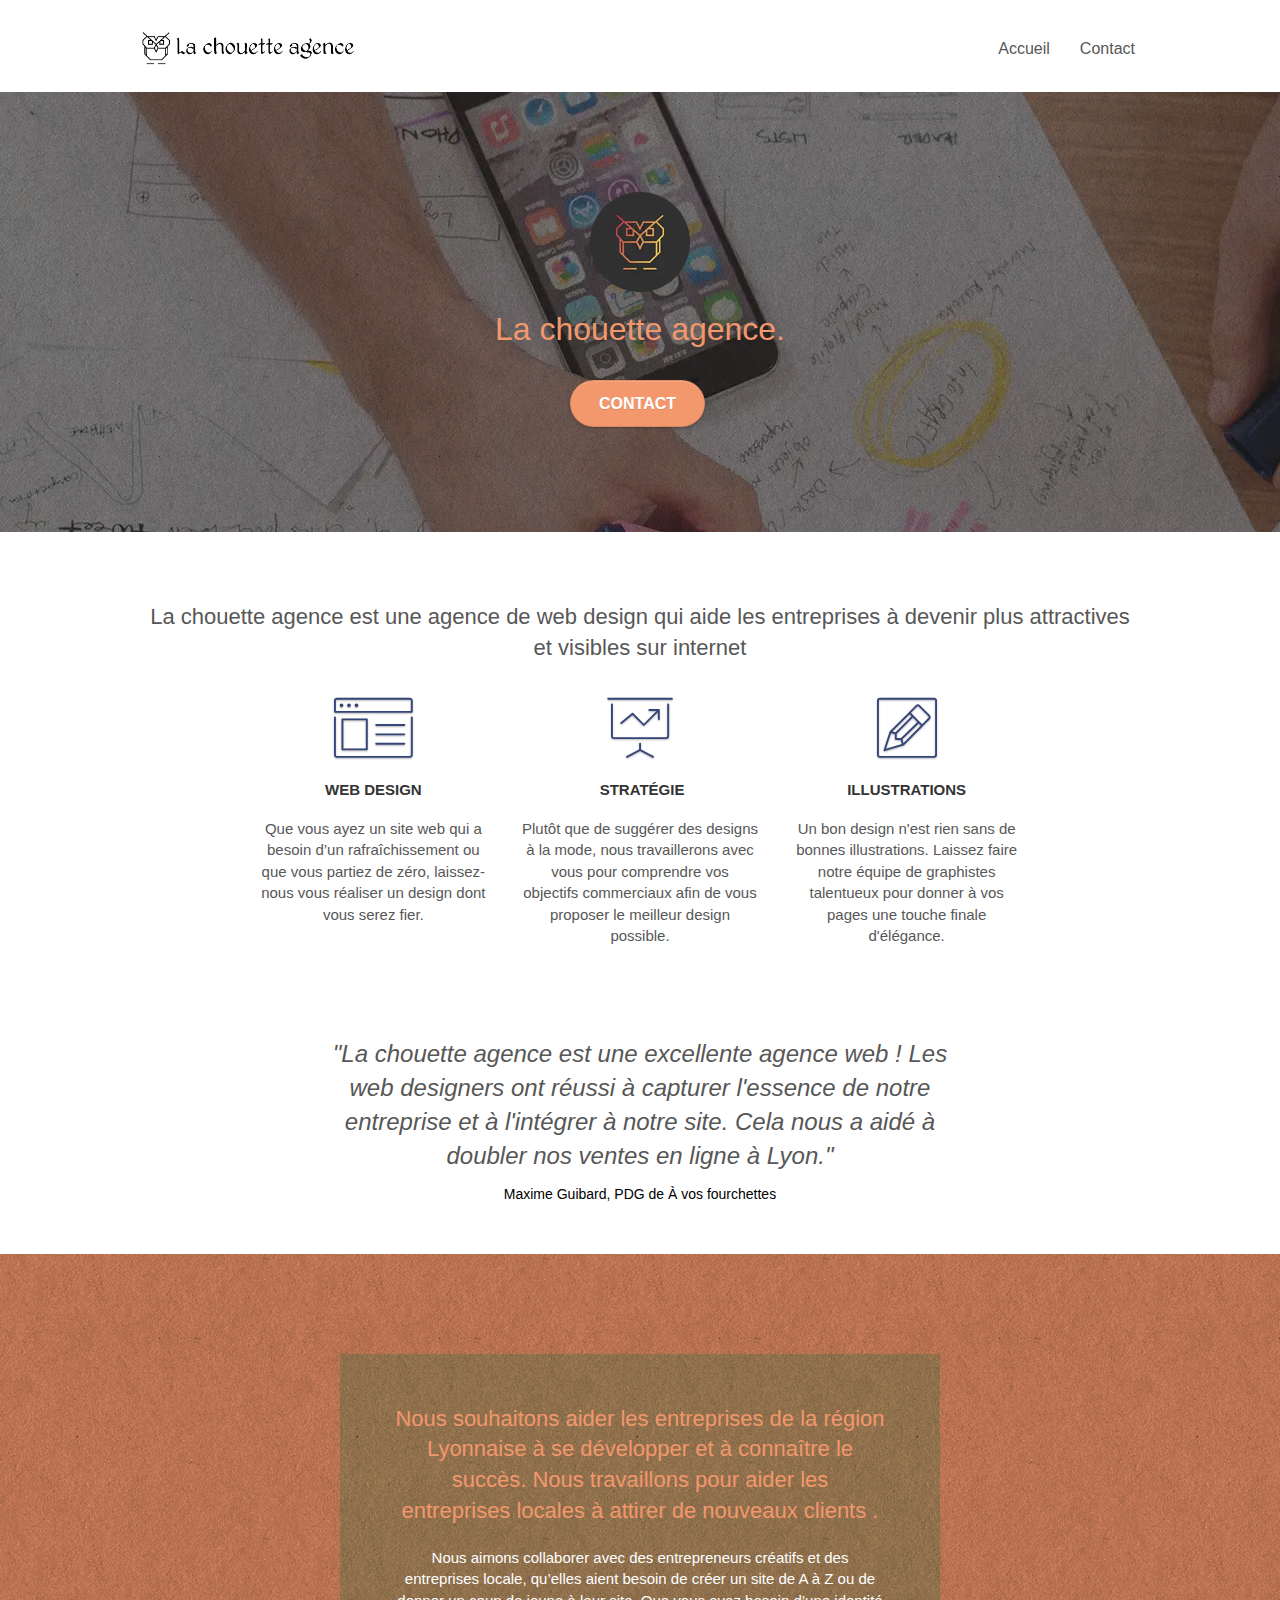
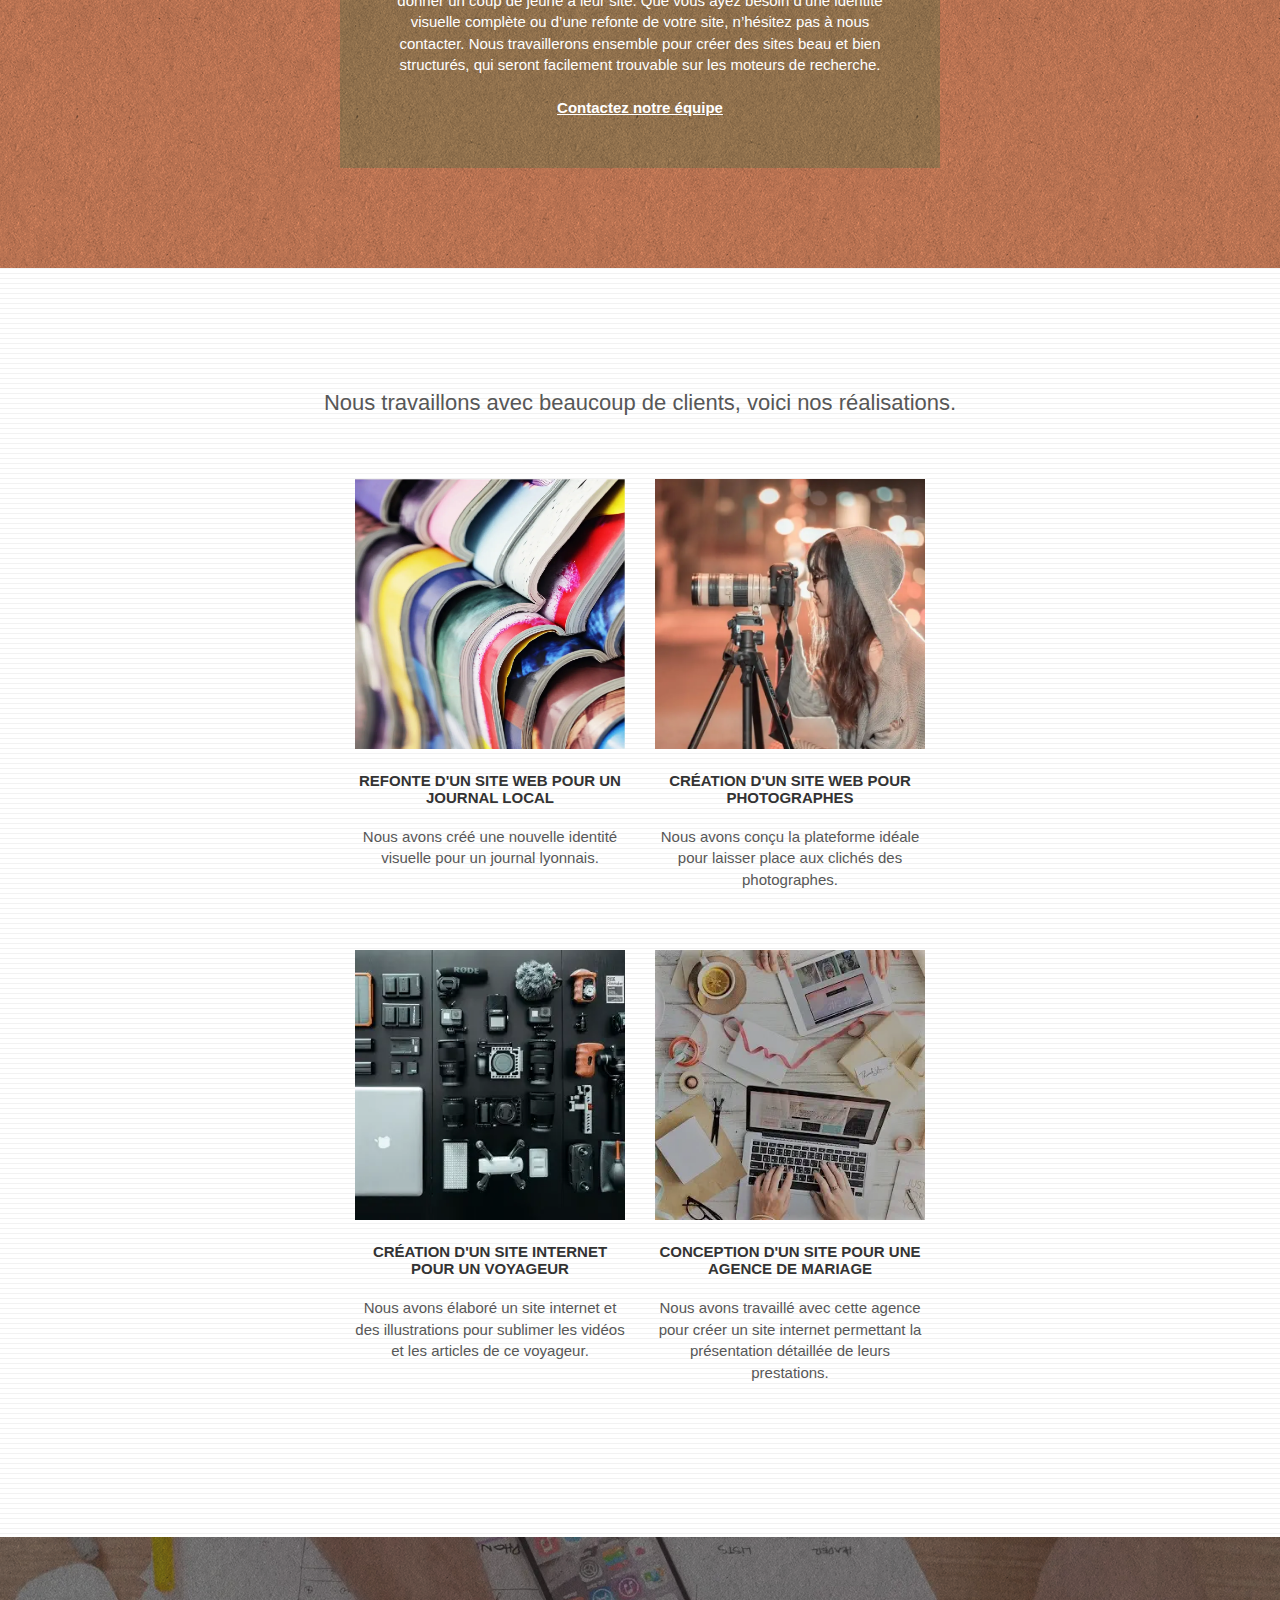
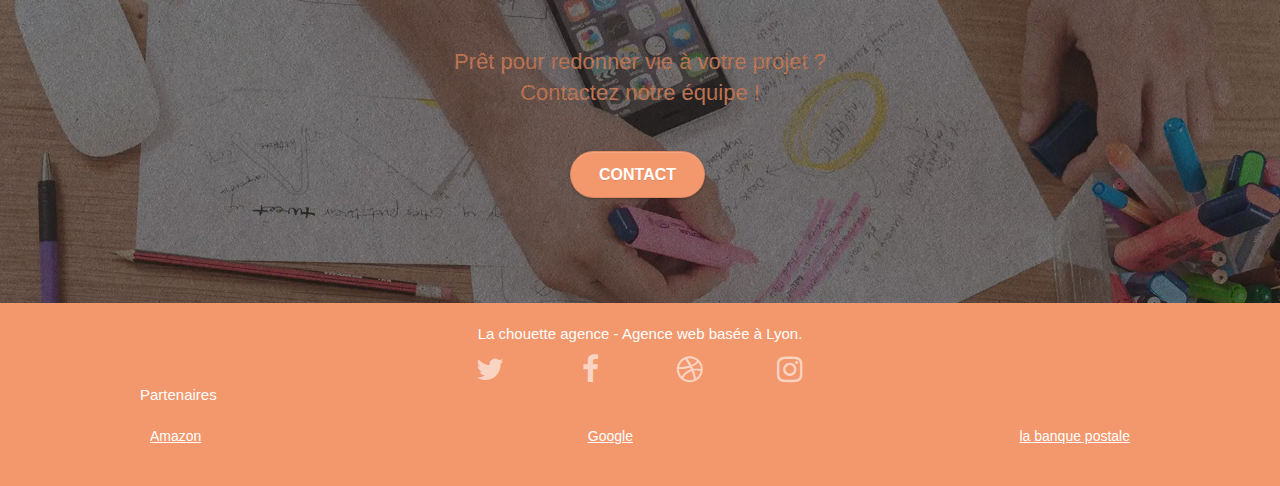
==== index.html @ 5f6badc5 "add semantic tag for footer & mike it responsive" ====
<!doctype html>
<!-- Modification langue -->
<html lang="fr">

<head>
	<meta charset="utf-8">
	<!-- Suppression de la meta keywords -->
	<!-- Ajout description -->
	<meta name="description" content="La chouette agence est une entreprise web design située à Lyon specialisée dans la création et la mise à jour de sites web, elle propose une solution web adaptée à votre projet et aide les entreprises à devenir attractives et visible sur internet">
	<!-- Ajout meta robots pour indexer la page et suivre les liens -->
	<meta name="robots" content="index, follow">
	<meta name="viewport" content="width=device-width, initial-scale=1.0, viewport-fit=cover">
	<link rel="shortcut icon" type="image/png" href="favicon.jpg">

	<link rel="stylesheet" type="text/css" href="./css/bootstrap.css">
	<link rel="stylesheet" type="text/css" href="style.css">
	<link rel="stylesheet" type="text/css" href="./css/font-awesome.css">
	<link rel="stylesheet" type="text/css" href="./css/et-line.css">


	<script src="./js/jquery-2.1.0.js"></script>
	<script src="./js/bootstrap.js"></script>
	<script src="./js/blocs.js"></script>
	<script src="./js/jquery.touchSwipe.js" defer></script>
	<script src="./js/gmaps.js"></script>
	<!-- Ajout titre -->
	<title>La chouette agence</title>
	<!-- Analytics -->
	<!-- Global site tag (gtag.js) - Google Analytics -->
	<script async src="https://www.googletagmanager.com/gtag/js?id=G-3GPF4EF80F"></script>
	<script>
		window.dataLayer = window.dataLayer || [];
		function gtag() { dataLayer.push(arguments); }
		gtag('js', new Date());

		gtag('config', 'G-3GPF4EF80F');
	</script>

	<!-- Analytics END -->

</head>

<body>
	<!-- Principal conteneur -->
	<div class="page-container">

		<!-- bloc-0 -->
		<div class="bloc bgc-white l-bloc " id="bloc-0">
			<div class="container bloc-sm">

				<nav class="navbar row">
					<div class="navbar-header">
						
						<a class="navbar-brand" href="index.html"><img src="img/la-chouette-agence.webp"
								alt="Logo de la chouette agence" height="40" /></a>
					
						<button id="nav-toggle" type="button" class="ui-navbar-toggle navbar-toggle"
							data-toggle="collapse" data-target=".navbar-1">
							<span class="sr-only">Toggle navigation</span><span class="icon-bar"></span><span
								class="icon-bar"></span><span class="icon-bar"></span>
						</button>
					</div>
					<div class="collapse navbar-collapse navbar-1 special-dropdown-nav">
						<ul class="site-navigation nav navbar-nav">
							<li>
								<a href="index.html">Accueil</a>
							</li>
							<li>
								<a href="contact.html">Contact</a>
							</li>
						</ul>
					</div>
				</nav>
			</div>
		</div>
		<!-- bloc-0 END -->

		<!-- bloc-1-presentation -->
		<div class="bloc bgc-dark-slate-blue bg-banniere d-bloc bg-t-edge bloc-bg-texture texture-paper b-parallax"
			id="bloc-1-hero">
			<div class="container bloc-lg">
				<div class="row tight-width-whitespace">
					<div class="col-sm-12">
						<img src="img/logo.webp" class="center-block image-resize-mode" width="100"
							alt="Logo de la chouette agence" />
						<h1 class="text-center hero-bloc-text tc-white ">
							La chouette agence.
						</h1>
						<div class="text-center">
							<a href="contact.html" class="btn btn-lg btn-clean btn-rd cta-hero btn-atomic-tangerine"
								id="cta-hero">Contact</a>
						</div>
					</div>
				</div>
			</div>
		</div>
		<!-- bloc-1-presentation END -->

		<!-- bloc-2-services -->
		<div class="bloc bgc-white l-bloc" id="bloc-2-services">
			<div class="container bloc-md">
				<div class="row">
					<div class="col-sm-12 text-center">
						<!--Changement img en texte-->
						<h2>La chouette agence est une agence de web design qui aide les entreprises à devenir plus attractives et visibles sur internet</h2>
					</div>
				</div>
				<div class="row voffset-lg med-width-whitespace">
					<div class="col-sm-4">
						<div class="text-center">
							<span class="et-icon-browser sm-shadow icon-dark-slate-blue icons icon-lg"></span>
						</div>
						<h3 class="mg-md text-center">
							Web design
						</h3>
						<p class="text-center ">
							Que vous ayez un site web qui a besoin d&rsquo;un rafraîchissement ou que vous partiez de
							zéro, laissez-nous vous réaliser un design dont vous serez fier.
						</p>
					</div>
					<div class="col-sm-4">
						<div class="text-center">
							<span class="et-icon-presentation sm-shadow icon-dark-slate-blue icons icon-lg"></span>
						</div>
						<h3 class="mg-md text-center">
							&nbsp;Stratégie
						</h3>
						<p class="text-center ">
							Plutôt que de suggérer des designs à la mode, nous travaillerons avec vous pour comprendre
							vos objectifs commerciaux afin de vous proposer le meilleur design possible.<br>
						</p>
					</div>
					<div class="col-sm-4">
						<div class="text-center">
							<span class="et-icon-edit sm-shadow icon-dark-slate-blue icons icon-lg"></span>
						</div>
						<h3 class="mg-md text-center">
							Illustrations
						</h3>
						<p class="text-center ">
							Un bon design n'est rien sans de bonnes illustrations. Laissez faire notre équipe de
							graphistes talentueux pour donner à vos pages une touche finale d'élégance.
						</p>
					</div>
				</div>
				<div class="row voffset-lg voffset">
					<div class="col-xs-12 col-md-8 col-md-offset-2 text-center">
						<!--Changement img en texte-->
			<p class="citation">"La chouette agence est une excellente agence web ! Les web designers ont réussi à capturer l'essence de notre entreprise et à l'intégrer à notre site. Cela nous a aidé à doubler nos ventes en ligne à Lyon."</p>	
						 <span>Maxime Guibard, PDG de À vos fourchettes</span>

					</div>
				</div>
			</div>
			
		</div>
		<!-- bloc-2-services END -->

		<!-- bloc-3-what-i-do -->
		<div class="bloc tc-white bgc-atomic-tangerine bg-presentation d-bloc bloc-bg-texture texture-paper b-parallax"
			id="bloc-3-what-i-do">
			<div class="container bloc-lg">
				<div class="row tight-width-whitespace black-background">
					<div class="col-sm-12">
						<h2 class="mg-md text-center tc-white">
							Nous souhaitons aider les entreprises de la région Lyonnaise à se développer et à connaître
							le succès. Nous travaillons pour aider les entreprises locales à attirer de nouveaux clients
							.<br>
						</h2>
						<p class="text-center white">
							Nous aimons collaborer avec des entrepreneurs créatifs et des entreprises locale, qu’elles
							aient besoin de créer un site de A à Z ou de donner un coup de jeune à leur site. Que vous
							ayez besoin d’une identité visuelle complète ou d’une refonte de votre site, n’hésitez pas à
							nous contacter. Nous travaillerons ensemble pour créer des sites beau et bien structurés,
							qui seront facilement trouvable sur les moteurs de recherche. <br><br><a
								class="ltc-white bold-link" href="contact.html">Contactez notre équipe</a><br>
						</p>
					</div>
				</div>
			</div>
		</div>
		<!-- bloc-3-what-i-do END -->

		<!-- bloc-4-portfolio -->
		<div class="bloc bgc-white bg-lines-h2-bg bg-repeat l-bloc" id="bloc-4-portfolio">
			<div class="container bloc-lg">
				<div class="row">
					<div class="col-sm-12 text-center">
					          <!--Changement img en texte-->
							  <h2>Nous travaillons avec beaucoup de clients, voici nos réalisations.</h2>
					</div>
				</div>
				<div class="row tight-width-whitespace portfolio-row">
					<div class="col-sm-6">
						<a href="#" data-lightbox="img/1.webp" data-gallery-id="gallery-1"
							data-caption="Refonte d'un site web pour un journal local" data-frame="snapshot-lb"><img
								src="img/1.webp"
								alt="Refonte d'un site web pour un journal local"
								class="img-responsive portfolio-thumb" /></a>
						<h3 class="mg-md text-center">
							Refonte d'un site web pour un journal local
						</h3>
						<p class="text-center">
							Nous avons créé une nouvelle identité visuelle pour un journal lyonnais.
						</p>
					</div>
					<div class="col-sm-6">
						<a href="#" data-lightbox="img/2.webp" data-gallery-id="gallery-1"
							data-caption="Création d'un site web pour photographes" data-frame="snapshot-lb"><img
								src="img/2.webp" class="img-responsive portfolio-thumb"
								alt="Création d'un site web pour photographes" /></a>
						<h3 class="mg-md text-center">
							Création d'un site web pour photographes
						</h3>
						<p class="text-center">
							Nous avons conçu la plateforme idéale pour laisser place aux clichés des photographes.
						</p>
					</div>
				</div>
				<div class="row tight-width-whitespace portfolio-row">
					<div class="col-sm-6">
						<a href="#" data-lightbox="img/3.webp" data-gallery-id="gallery-1"
							data-caption="Création d'un site internet pour un voyageur" data-frame="snapshot-lb"><img
								src="img/3.webp" class="img-responsive portfolio-thumb"
								alt="Création d'un site web pour voyageur" /></a>
						<h3 class="mg-md text-center">
							Création d'un site internet pour un voyageur
						</h3>
						<p class="text-center">
							Nous avons élaboré un site internet et des illustrations pour sublimer les vidéos et les
							articles de ce voyageur.
						</p>
					</div>
					<div class="col-sm-6">
						<a href="#" data-lightbox="img/4.webp" data-gallery-id="gallery-1"
							data-caption="Conception d'un site pour une agence de mariage" data-frame="snapshot-lb"><img
								src="img/4.webp" class="img-responsive portfolio-thumb"
								alt="Conception d'un site web pour agence de mariage" /></a>
						<h3 class="mg-md text-center">
							Conception d'un site pour une agence de mariage
						</h3>
						<p class="text-center">
							Nous avons travaillé avec cette agence pour créer un site internet permettant la
							présentation détaillée de leurs prestations.
						</p>
					</div>
				</div>
			</div>
		</div>
		<!-- bloc-4-portfolio END -->

		<!-- bloc-5-cta -->
		<div class="bloc bgc-dark-slate-blue bg-banniere d-bloc bloc-bg-texture texture-paper" id="bloc-5-cta">
			<div class="container bloc-lg">
				<div class="row">
					<h2 class="mg-md text-center tc-white">
						Prêt pour redonner vie à votre projet ?<br>Contactez notre équipe !
					</h2>
					<div class="col-sm-12 text-center">
						<a href="contact.html"
							class="btn btn-atomic-tangerine btn-clean btn-rd btn-lg cta-hero">Contact</a>
					</div>
				</div>
			</div>
		</div>
		<!-- bloc-5-cta END -->

		<!-- Footer - bloc-8 -->
		<footer class="bloc bgc-atomic-tangerine d-bloc" id="bloc-8">
			<div class="container bloc-sm">
				<div class="row">
					<div class="col-sm-12">
						<p class="text-center white">
							La chouette agence - Agence web basée à Lyon.<br>
						</p>
						<div class="row row-no-gutters social">
							<div class="col-sm-3">
								<div class="text-center">
									<a aria-label="Twitter" class="social" href="https://twitter.com/"><span class="fa fa-twitter icon-md"></span></a>
								</div>
							</div>
							<div class="col-sm-3">
								<div class="text-center">
									<a aria-label="Facebook" class="social" href="https://fr-fr.facebook.com/"><span class="fa fa-facebook icon-md"></span></a>
								</div>
							</div>
							<div class="col-sm-3">
								<div class="text-center">
									<a aria-label="Dribbble" class="social" href="https://dribbble.com/"><span class="fa fa-dribbble icon-md"></span></a>
								</div>
							</div>
							<div class="col-sm-3">
								<div class="text-center">
									<a aria-label="instagram" class="social" href="https://www.instagram.com"><span
											class="fa fa-instagram icon-md"></span></a>
								</div>
							</div>
							
						</div>
						
							
								<p class="white">Partenaires</p>
								<ul class="partenaire">
									<li><a aria-label="Amazon" href="https://www.amazon.fr/">Amazon</a></li>
									<li><a aria-label="Google" href="https://www.google.fr/">Google</a></li>
									<li><a aria-label="La banque postale" href="https://www.labanquepostale.fr/">la banque postale</a></li>	
								</ul>
								
							
						
					</div>
				</div>
			</div>
		</footer>
		<!-- Footer - bloc-8 END -->

	</div>
	<!-- Principal conteneur END -->


</body>

</html>
---- style.css ----
body {
    margin: 0;
    padding: 0;
    background: #FFF;
    overflow-x: hidden;
    -webkit-font-smoothing: antialiased;
    -moz-osx-font-smoothing: grayscale;
}

a,
button {
    transition: all .3s ease-in-out;
    outline: none!important;
}

a:hover {
    text-decoration: none;
    cursor: pointer;
}

#page-loading-blocs-notifaction {
    position: fixed;
    top: 0;
    bottom: 0;
    width: 100%;
    z-index: 100000;
    background: #FFFFFF url("img/pageload-spinner.gif") no-repeat center center;
}

.bloc {
    width: 100%;
    clear: both;
    background: 50% 50% no-repeat;
    padding: 0 50px;
    -webkit-background-size: cover;
    -moz-background-size: cover;
    -o-background-size: cover;
    background-size: cover;
    position: relative;
}

.bloc .container {
    padding-left: 0;
    padding-right: 0;
}

.bloc-lg {
    padding: 100px 50px;
}

.bloc-md {
    padding: 50px;
}

.bloc-sm {
    padding: 20px 50px;
}

.bg-center,
.bg-l-edge,
.bg-r-edge,
.bg-t-edge,
.bg-b-edge,
.bg-tl-edge,
.bg-bl-edge,
.bg-tr-edge,
.bg-br-edge,
.bg-repeat {
    -webkit-background-size: auto!important;
    -moz-background-size: auto!important;
    -o-background-size: auto!important;
    background-size: auto!important;
}

.bg-repeat {
    background: repeat;
}

.bg-t-edge {
    background: top no-repeat;
}

.bloc-bg-texture::before {
    content: "";
    background-size: 2px 2px;
    position: absolute;
    top: 0;
    bottom: 0;
    left: 0;
    right: 0;
}

.texture-paper::before {
    background: url("img/texture-paper.webp");
    background-size: 280px 280px;
}

.b-parallax {
    background-attachment: fixed;
}

.d-bloc {
    color: rgba(255, 255, 255, .7);
}

.d-bloc button:hover {
    color: rgba(255, 255, 255, .9);
}

.d-bloc .icon-round,
.d-bloc .icon-square,
.d-bloc .icon-rounded,
.d-bloc .icon-semi-rounded-a,
.d-bloc .icon-semi-rounded-b {
    border-color: rgba(255, 255, 255, .9);
}

.d-bloc .divider-h span {
    border-color: rgba(255, 255, 255, .2);
}

.d-bloc .a-btn,
.d-bloc .navbar a,
.d-bloc .navbar-brand,
.d-bloc a .icon-sm,
.d-bloc a .icon-md,
.d-bloc a .icon-lg,
.d-bloc a .icon-xl,
.d-bloc h1 a,
.d-bloc h2 a,
.d-bloc h3 a,
.d-bloc h4 a,
.d-bloc h5 a,
.d-bloc h6 a,
.d-bloc p a {
    color: rgba(255, 255, 255, .6);
}

.d-bloc .a-btn:hover,
.d-bloc .navbar a:hover,
.d-bloc .navbar-brand:hover,
.d-bloc a:hover .icon-sm,
.d-bloc a:hover .icon-md,
.d-bloc a:hover .icon-lg,
.d-bloc a:hover .icon-xl,
.d-bloc h1 a:hover,
.d-bloc h2 a:hover,
.d-bloc h3 a:hover,
.d-bloc h4 a:hover,
.d-bloc h5 a:hover,
.d-bloc h6 a:hover,
.d-bloc p a:hover {
    color: rgba(255, 255, 255, 1);
}

.d-bloc .navbar-toggle .icon-bar {
    background: rgba(255, 255, 255, 1);
}

.d-bloc .btn-wire,
.d-bloc .btn-wire:hover {
    color: rgba(255, 255, 255, 1);
    border-color: rgba(255, 255, 255, 1);
}

.d-bloc .panel {
    color: rgba(0, 0, 0, .5);
}

.d-bloc .panel button:hover {
    color: rgba(0, 0, 0, .7);
}

.d-bloc .panel icon {
    border-color: rgba(0, 0, 0, .7);
}

.d-bloc .panel .divider-h span {
    border-color: rgba(0, 0, 0, .1);
}

.d-bloc .panel .a-btn {
    color: rgba(0, 0, 0, .6);
}

.d-bloc .panel .a-btn:hover {
    color: rgba(0, 0, 0, 1);
}

.d-bloc .panel .btn-wire,
.d-bloc .panel .btn-wire:hover {
    color: rgba(0, 0, 0, .7);
    border-color: rgba(0, 0, 0, .3);
}

.d-bloc .panel,
.l-bloc {
    color: rgba(0, 0, 0, .5);
}

.d-bloc .panel button:hover,
.l-bloc button:hover {
    color: rgba(0, 0, 0, .7);
}

.l-bloc .icon-round,
.l-bloc .icon-square,
.l-bloc .icon-rounded,
.l-bloc .icon-semi-rounded-a,
.l-bloc .icon-semi-rounded-b {
    border-color: rgba(0, 0, 0, .7);
}

.d-bloc .panel .divider-h span,
.l-bloc .divider-h span {
    border-color: rgba(0, 0, 0, .1);
}

.d-bloc .panel .a-btn,
.l-bloc .a-btn,
.l-bloc .navbar a,
.l-bloc .navbar-brand,
.l-bloc a .icon-sm,
.l-bloc a .icon-md,
.l-bloc a .icon-lg,
.l-bloc a .icon-xl,
.l-bloc h1 a,
.l-bloc h2 a,
.l-bloc h3 a,
.l-bloc h4 a,
.l-bloc h5 a,
.l-bloc h6 a,
.l-bloc p a {
    color: rgba(0, 0, 0, .6);
}

.d-bloc .panel .a-btn:hover,
.l-bloc .a-btn:hover,
.l-bloc .navbar a:hover,
.l-bloc .navbar-brand:hover,
.l-bloc a:hover .icon-sm,
.l-bloc a:hover .icon-md,
.l-bloc a:hover .icon-lg,
.l-bloc a:hover .icon-xl,
.l-bloc h1 a:hover,
.l-bloc h2 a:hover,
.l-bloc h3 a:hover,
.l-bloc h4 a:hover,
.l-bloc h5 a:hover,
.l-bloc h6 a:hover,
.l-bloc p a:hover {
    color: rgba(0, 0, 0, 1);
}

.l-bloc .navbar-toggle .icon-bar {
    color: rgba(0, 0, 0, .6);
}

.d-bloc .panel .btn-wire,
.d-bloc .panel .btn-wire:hover,
.l-bloc .btn-wire,
.l-bloc .btn-wire:hover {
    color: rgba(0, 0, 0, .7);
    border-color: rgba(0, 0, 0, .3);
}

.voffset {
    margin-top: 30px;
}

.voffset-lg {
    margin-top: 80px;
}

.row-no-gutters {
    margin-right: 0;
    margin-left: 0;
}

.row.row-no-gutters > [class^="col-"],
.row.row-no-gutters > [class*=" col-"] {
    padding-right: 0;
    padding-left: 0;
}

#bloc-1-hero h1 {
    font-size: 32px;
}

.navbar {
    margin-bottom: 0;
    z-index: 1;
}

.navbar-brand {
    height: auto;
    padding: 3px 15px;
    font-size: 25px;
    font-weight: normal;
    font-weight: 600;
    line-height: 44px;
}

.navbar-brand img {
    max-height: 200px;
    margin: 0 5px 0 0;
    display: inline;
}

.navbar-brand img[src$=svg] {
    min-width: 100px;
}

.nav-center .navbar-brand img {
    margin: 0;
}

.navbar .nav {
    padding-top: 2px;
    margin-right: -16px;
    float: right;
    z-index: 1;
}

.nav > li {
    float: left;
    margin-top: 4px;
    font-size: 16px;
}

.navbar-nav .open .dropdown-menu > li > a {
    text-align: inherit;
}

.nav > li a:hover,
.nav > li a:focus {
    background: transparent;
}

.navbar-toggle {
    margin: 10px 10px 0 0;
    border: 0px;
}

.navbar-toggle:hover {
    background: transparent!important;
}

.navbar-toggle .icon-bar {
    background-color: rgba(0, 0, 0, .5);
    width: 26px;
}

.nav-invert .navbar .nav {
    float: left;
}

.nav-invert .navbar-header,
.nav-invert .navbar-brand {
    float: right;
    position: relative;
    z-index: 2;
}

@media (min-width: 768px) {
    .site-navigation {
        position: absolute;
        top: 50%;
        right: 20px;
        transform: translate(0, -50%);
        -webkit-transform: translateY(-50%);
    }
    .nav > li .dropdown-menu a,
    .nav > li .dropdown-menu a:hover {
        color: #484848;
    }
    .nav-invert .site-navigation {
        left: 0;
        right: 0;
    }
    .nav-center {
        text-align: center;
    }
    .nav-center .navbar-header {
        width: 100%;
    }
    .nav-center .navbar-header,
    .nav-center .navbar-brand,
    .nav-center .nav > li {
        float: none;
        display: inline-block;
    }
    .nav-center .site-navigation {
        position: relative;
        width: 100%;
        right: 0;
        margin-right: 0px;
        margin-top: 20px;
    }
    .nav-center.mini-nav .navbar-toggle {
        float: none;
        margin: 10px auto 0;
    }
}

.nav > li > .dropdown a {
    background: none!important;
    display: block;
    padding: 14px 15px;
}

nav .caret {
    margin: 0 5px;
}

.dropdown-menu .dropdown-menu {
    top: -8px;
    left: 100%;
}

.dropdown-menu .dropmenu-flow-right {
    top: 100%;
    left: 0;
    margin-left: -1px;
    border-top-left-radius: 0;
    border-top-right-radius: 0;
}

.dropdown-menu .dropdown span {
    border: 4px solid black;
    border-top-color: transparent;
    border-right-color: transparent;
    border-bottom-color: transparent;
    margin: 6px -5px 0 0!important;
    float: right;
}

.mg-md {
    margin-top: 10px;
    margin-bottom: 20px;
}

.mg-lg {
    margin-top: 10px;
    margin-bottom: 40px;
}

.btn {
    margin: 0 5px 5px 0;
}

.btn.pull-right {
    margin: 0 0 5px 5px;
}

.btn-d,
.btn-d:hover,
.btn-d:focus {
    color: #FFF;
    background: rgba(0, 0, 0, .3);
}

button {
    outline: none!important;
}

.btn-rd {
    border-radius: 40px;
}

.btn-clean {
    border: 1px solid rgba(0, 0, 0, .08);
    border-bottom-color: rgba(0, 0, 0, .1);
    text-shadow: 0 1px 0 rgba(0, 0, 1, .1);
    box-shadow: 0 1px 3px rgba(0, 0, 1, .25), inset 0 1px 0 0 rgba(255, 255, 255, .15);
}

.icon-md {
    font-size: 30px!important;
}

.icon-lg {
    font-size: 60px!important;
}

.sm-shadow {
    text-shadow: 0 1px 2px rgba(0, 0, 0, .3);
}

.panel-sq,
.panel-sq .panel-heading,
.panel-sq .panel-footer {
    border-radius: 0;
}

.panel-rd {
    border-radius: 30px;
}

.panel-rd .panel-heading {
    border-radius: 29px 29px 0 0;
}

.panel-rd .panel-footer {
    border-radius: 0 0 29px 29px;
}

.form-control {
    border-color: rgba(0, 0, 0, .1);
    box-shadow: none;
}

.scrollToTop {
    width: 40px;
    height: 40px;
    position: fixed;
    bottom: 20px;
    right: 20px;
    opacity: 0;
    z-index: 500;
    transition: all .3s ease-in-out;
}

.scrollToTop span {
    margin-top: 6px;
}

.showScrollTop {
    font-size: 14px;
    opacity: 1;
}

a[data-lightbox] {
    position: relative;
    display: block;
    text-align: center;
}

a[data-lightbox]:hover::before {
    content: "+";
    font-family: "HelveticaNeue-Light", "Helvetica Neue Light", "Helvetica Neue", Helvetica, Arial;
    font-size: 32px;
    width: 50px;
    height: 50px;
    margin-left: -25px;
    border-radius: 50%;
    background: rgba(0, 0, 0, .6);
    color: #FFF;
    font-weight: 100;
    z-index: 1;
    position: absolute;
    top: 50%;
    transform: translateY(-50%);
    -webkit-transform: translateY(-50%);
}

a[data-lightbox]:hover img {
    opacity: 0.6;
    -webkit-animation-fill-mode: none;
    animation-fill-mode: none;
}

#lightbox-modal {
    display: flex;
    align-items: center;
}

#lightbox-modal .modal-dialog {
    width: 90%;
    max-width: 900px;
    margin: 0 auto 0;
}

#lightbox-modal .modal-dialog img {
    max-height: 90vh;
    margin: 0 auto;
}

.lightbox-caption {
    padding: 20px;
    color: #FFF;
    background: rgba(0, 0, 0, .5);
    position: absolute;
    left: 15px;
    right: 15px;
    bottom: 5px;
}

.close-lightbox {
    color: #FFF;
    font-size: 30px;
    position: absolute;
    top: 20px;
    right: 20px;
    z-index: 20;
    background: rgba(0, 0, 0, .5);
    border: none;
    line-height: 30px;
    padding: 0 9px 5px;
    opacity: 0.3;
}

.close-lightbox:hover,
.next-lightbox:hover,
.prev-lightbox:hover {
    opacity: 1.0;
    color: #FFF;
}

.next-lightbox,
.prev-lightbox {
    font-size: 20px;
    color: rgba(255, 255, 255, .9);
    background: rgba(0, 0, 0, .5);
    transition: all .2s ease-in-out;
    position: absolute;
    top: 45%;
    z-index: 1;
    opacity: 0.4;
}

.next-lightbox {
    padding: 6px 8px 1px 13px;
    right: 25px;
}

.prev-lightbox {
    padding: 6px 13px 1px 10px;
    left: 25px;
}

.snapshot-lb .modal-body {
    padding-bottom: 45px;
}

.snapshot-lb .lightbox-caption {
    padding: 0;
    color: rgba(0, 0, 0, .5);
    background: none;
}

h1,
h2,
h3,
h4,
h5,
h6,
p,
label,
.btn,
a {
    font-family: "helvetica";
    font-weight: 400;
    color: #575757!important;
}

.container {
    max-width: 1000px;
}

.hero-bloc-text {
    font-size: 38px;
}

.hero-bloc-text-sub {
    font-size: 36px;
}

.statement-bloc-text {
    line-height: 26px;
    font-style: italic;
    font-size: 20px;
    text-align: center;
    font-weight: lighter;
    max-width: 520px;
    margin: auto auto auto auto;
}
/* Modification de la font-size car trop petite et pas bon pour SEO */
 p {
    font-size: 15px;
} 

.tight-width-whitespace {
    max-width: 600px;
    margin: auto auto auto auto;
}

.h1 {
    font-size: 20px;
    font-family: "Open Sans";
}

.cta-hero {
    margin-top: 22px;
    color: #FFFFFF!important;
    text-transform: uppercase;
    padding: 12px 28px 12px 28px;
    font-size: 16px;
    font-weight: 700;
}
/* Ajout de la propriété flex pour aligner horizontalement les icon et les centrer */
.social {
    max-width: 400px;
    margin: auto auto auto auto;
    display: flex;
    justify-content: center;
}

h2 {
    font-size: 22px;
    line-height: 1.4em;
}

h3 {
    font-size: 15px;
    text-transform: uppercase;
    font-weight: 700;
    color: #333333!important;
}

.med-width-whitespace {
    max-width: 800px;
    margin: auto auto auto auto;
    box-shadow: 0px 0px 0px #000000;
}

h1 {
    color: #333333!important;
}

h4 {
    color: #333333!important;
}

.icons {
    margin-bottom: 14px;
    margin-top: 24px;
}

.white {
    color: #FFFFFF!important;
}
/* Ajout de la propriété width 100% pour le responsive des img*/
.portfolio-thumb {
    margin-bottom: 24px;
    width: 100%;
}

.portfolio-row {
    margin-bottom: 44px;
    margin-top: 50px;
}

.avatar {
    box-shadow: 0px 4px 9px rgba(0, 0, 0, 0.3);
}

.black-background {
    background-color: rgba(165, 147, 99, 0.7);
    padding: 40px 40px 40px 40px;
}

.bold-link {
    font-weight: 900;
    text-decoration: underline!important;
}

.bgc-white {
    background-color: #FFFFFF;
}

.bgc-dark-slate-blue {
    background-color: #364577;
}

.bgc-atomic-tangerine {
    background-color: #F3976C;
}

.tc-white {
    color: #F3976C!important;
}

.btn-atomic-tangerine {
    background: #F3976C;
    color: #FFFFFF!important;
}

.btn-atomic-tangerine:hover {
    background: #c27956!important;
    color: #FFFFFF!important;
}

.ltc-white {
    color: #FFFFFF!important;
}

.ltc-white:hover {
    color: #cccccc!important;
}

.ltc-atomic-tangerine {
    color: #F3976C!important;
}

.ltc-atomic-tangerine:hover {
    color: #c27956!important;
}

.icon-dark-slate-blue {
    color: #364577!important;
    border-color: #364577!important;
}

.bg-dots-bg {
    background-image: url("img/dots-bg.webp");
}

.bg-lines-h2-bg {
    background-image: url("img/lines-h2-bg.webp");
}

.bg-banniere {
    background-image: url("img/la-chouette-agence-banniere.webp");
}

.bg-presentation {
    background-image: url("img/image-de-presentation.webp");
}

@media (max-width: 1024px) {
    .bloc {
        padding-left: 20px;
        padding-right: 20px;
    }
    .bloc.full-width-bloc,
    .bloc-tile-2.full-width-bloc .container,
    .bloc-tile-3.full-width-bloc .container,
    .bloc-tile-4.full-width-bloc .container {
        padding-left: 0;
        padding-right: 0;
    }
}

@media (max-width: 992px) and (min-width: 768px) {
    .navbar .nav {
        max-width: 80%
    }
    .nav-center.navbar .nav {
        max-width: 100%
    }
}

@media only screen and (min-device-width: 768px) and (max-device-width: 1024px) and (orientation: landscape) {
    .b-parallax {
        background-attachment: scroll;
    }
}

@media only screen and (min-device-width: 1024px) and (max-device-width: 1366px) and (-webkit-min-device-pixel-ratio: 1.5) {
    .b-parallax {
        background-attachment: scroll;
    }
    
}

@media (max-width: 991px) {
    .container {
        width: 100%;
    }
    .b-parallax {
        background-attachment: scroll;
    }
    .page-container,
    #hero-bloc {
        overflow-x: hidden;
        position: relative;
    }
    .bloc {
        padding-left: constant(safe-area-inset-left);
        padding-right: constant(safe-area-inset-right);
    }
    .bloc-group,
    .bloc-group .bloc {
        display: block;
        width: 100%;
    }
    .bloc-fill-screen .fill-bloc-top-edge,
    .bloc-fill-screen .fill-bloc-bottom-edge {
        padding: 0 20px;
        padding-left: constant(safe-area-inset-left);
        padding-right: constant(safe-area-inset-right);
    }
}

@media (max-width: 767px) {
    .page-container {
        overflow-x: hidden;
        position: relative;
    }
    h1,
    h2,
    h3,
    h4,
    h5,
    h6,
    p,
    #disqus_thread {
        padding-left: 10px!important;
        padding-right: 10px!important;
    }
    .b-parallax {
        background-attachment: scroll;
    }
    .navbar .nav {
        padding-top: 0;
        border-top: 1px solid rgba(0, 0, 0, .2);
        float: none!important;
    }
    .navbar.row {
        margin-left: 0;
        margin-right: 0;
    }
    .site-navigation {
        position: inherit;
        transform: none;
        -webkit-transform: none;
        -ms-transform: none;
    }
    .nav > li {
        margin-top: 0;
        border-bottom: 1px solid rgba(0, 0, 0, .1);
        background: rgba(0, 0, 0, .05);
        text-align: left;
        padding-left: 15px;
        width: 100%;
    }
    .nav > li:hover {
        background: rgba(0, 0, 0, .08);
    }
    .dropdown .dropdown a .caret {
        float: none;
        margin: 5px 0 0 10px!important;
        border: 4px solid black;
        border-bottom-color: transparent;
        border-right-color: transparent;
        border-left-color: transparent;
    }
    #hero-bloc .navbar .nav {
        background: rgba(0, 0, 0, .8);
    }
    #hero-bloc .navbar .nav a {
        color: rgba(255, 255, 255, .6);
    }
    .hero {
        padding: 50px 0;
    }
    .hero-nav {
        left: -1px;
        right: -1px;
    }
    .navbar-collapse {
        padding: 0;
        overflow-x: hidden;
        -webkit-box-shadow: none;
        box-shadow: none;
    }
    .navbar-brand img {
        max-height: 40px;
        width: auto;
    }
    .nav-invert .navbar-header {
        float: none;
        width: 100%;
    }
    .nav-invert .navbar-toggle {
        float: left;
        margin-left: 10px;
    }
    .bloc {
        padding-left: 0;
        padding-right: 0;
    }
    .bloc-xxl,
    .bloc-xl,
    .bloc-lg {
        padding: 40px 0;
    }
    .bloc-sm,
    .bloc-md {
        padding-left: 0;
        padding-right: 0;
    }
    .bloc-tile-2 .container,
    .bloc-tile-3 .container,
    .bloc-tile-4 .container,
    .bloc-fill-screen .fill-bloc-top-edge,
    .bloc-fill-screen .fill-bloc-bottom-edge {
        padding-left: 0;
        padding-right: 0;
    }
    .a-block {
        padding: 0 10px;
    }
    .btn-dwn {
        display: none;
    }
    .voffset {
        margin-top: 5px;
    }
    .voffset-md {
        margin-top: 20px;
    }
    .voffset-lg {
        margin-top: 30px;
    }
    form {
        padding: 5px;
    }
    .close-lightbox {
        display: inline-block;
    }
    .blocsapp-device-iphone5 {
        background-size: 216px 425px;
        padding-top: 60px;
        width: 216px;
        height: 425px;
    }
    .blocsapp-device-iphone5 img {
        width: 180px;
        height: 320px;
    }
    .social{
        padding: 10px;
    }
}

@media (max-width: 400px) {
    .bloc {
        padding-left: 0;
        padding-right: 0;
    }
}

@media (max-width: 767px) {
    .bloc-mob-center-text {
        text-align: center;
    }
}
/* Ajout d'une classe pour la citation */
.citation{
    font-style: italic;
    font-size: 24px;
    font-weight: 400;
}
.citation + span{
   color: #000000;
}
/*footer*/
.partenaire{
    display: flex;
    justify-content: space-between;
    padding: 10px;
  
}

.partenaire li{
   list-style: none;

}
.partenaire li a{
    color: #FFF !important;
    text-decoration: underline;
 
 }
---- css/et-line.css ----
@font-face {
    font-family: et-line;
    src: url(../fonts/et-line.eot);
    src: url(../fonts/et-line.eot?#iefix) format('embedded-opentype'), url(../fonts/et-line.woff) format('woff'), url(../fonts/et-line.ttf) format('truetype'), url(../fonts/et-line.svg#et-line) format('svg');
    font-weight: 400;
    font-style: normal
}

.et-icon-adjustments,
.et-icon-alarmclock,
.et-icon-anchor,
.et-icon-aperture,
.et-icon-attachment,
.et-icon-bargraph,
.et-icon-basket,
.et-icon-beaker,
.et-icon-bike,
.et-icon-book-open,
.et-icon-briefcase,
.et-icon-browser,
.et-icon-calendar,
.et-icon-camera,
.et-icon-caution,
.et-icon-chat,
.et-icon-circle-compass,
.et-icon-clipboard,
.et-icon-clock,
.et-icon-cloud,
.et-icon-compass,
.et-icon-desktop,
.et-icon-dial,
.et-icon-document,
.et-icon-documents,
.et-icon-download,
.et-icon-dribbble,
.et-icon-edit,
.et-icon-envelope,
.et-icon-expand,
.et-icon-facebook,
.et-icon-flag,
.et-icon-focus,
.et-icon-gears,
.et-icon-genius,
.et-icon-gift,
.et-icon-global,
.et-icon-globe,
.et-icon-googleplus,
.et-icon-grid,
.et-icon-happy,
.et-icon-hazardous,
.et-icon-heart,
.et-icon-hotairballoon,
.et-icon-hourglass,
.et-icon-key,
.et-icon-laptop,
.et-icon-layers,
.et-icon-lifesaver,
.et-icon-lightbulb,
.et-icon-linegraph,
.et-icon-linkedin,
.et-icon-lock,
.et-icon-magnifying-glass,
.et-icon-map,
.et-icon-map-pin,
.et-icon-megaphone,
.et-icon-mic,
.et-icon-mobile,
.et-icon-newspaper,
.et-icon-notebook,
.et-icon-paintbrush,
.et-icon-paperclip,
.et-icon-pencil,
.et-icon-phone,
.et-icon-picture,
.et-icon-pictures,
.et-icon-piechart,
.et-icon-presentation,
.et-icon-pricetags,
.et-icon-printer,
.et-icon-profile-female,
.et-icon-profile-male,
.et-icon-puzzle,
.et-icon-quote,
.et-icon-recycle,
.et-icon-refresh,
.et-icon-ribbon,
.et-icon-rss,
.et-icon-sad,
.et-icon-scissors,
.et-icon-scope,
.et-icon-search,
.et-icon-shield,
.et-icon-speedometer,
.et-icon-strategy,
.et-icon-streetsign,
.et-icon-tablet,
.et-icon-target,
.et-icon-telescope,
.et-icon-toolbox,
.et-icon-tools,
.et-icon-tools-2,
.et-icon-trophy,
.et-icon-tumblr,
.et-icon-twitter,
.et-icon-upload,
.et-icon-video,
.et-icon-wallet,
.et-icon-wine {
    font-family: et-line;
    speak: none;
    font-style: normal;
    font-weight: 400;
    font-variant: normal;
    text-transform: none;
    line-height: 1;
    -webkit-font-smoothing: antialiased;
    -moz-osx-font-smoothing: grayscale;
    display: inline-block
}

.et-icon-mobile:before {
    content: "\e000"
}

.et-icon-laptop:before {
    content: "\e001"
}

.et-icon-desktop:before {
    content: "\e002"
}

.et-icon-tablet:before {
    content: "\e003"
}

.et-icon-phone:before {
    content: "\e004"
}

.et-icon-document:before {
    content: "\e005"
}

.et-icon-documents:before {
    content: "\e006"
}

.et-icon-search:before {
    content: "\e007"
}

.et-icon-clipboard:before {
    content: "\e008"
}

.et-icon-newspaper:before {
    content: "\e009"
}

.et-icon-notebook:before {
    content: "\e00a"
}

.et-icon-book-open:before {
    content: "\e00b"
}

.et-icon-browser:before {
    content: "\e00c"
}

.et-icon-calendar:before {
    content: "\e00d"
}

.et-icon-presentation:before {
    content: "\e00e"
}

.et-icon-picture:before {
    content: "\e00f"
}

.et-icon-pictures:before {
    content: "\e010"
}

.et-icon-video:before {
    content: "\e011"
}

.et-icon-camera:before {
    content: "\e012"
}

.et-icon-printer:before {
    content: "\e013"
}

.et-icon-toolbox:before {
    content: "\e014"
}

.et-icon-briefcase:before {
    content: "\e015"
}

.et-icon-wallet:before {
    content: "\e016"
}

.et-icon-gift:before {
    content: "\e017"
}

.et-icon-bargraph:before {
    content: "\e018"
}

.et-icon-grid:before {
    content: "\e019"
}

.et-icon-expand:before {
    content: "\e01a"
}

.et-icon-focus:before {
    content: "\e01b"
}

.et-icon-edit:before {
    content: "\e01c"
}

.et-icon-adjustments:before {
    content: "\e01d"
}

.et-icon-ribbon:before {
    content: "\e01e"
}

.et-icon-hourglass:before {
    content: "\e01f"
}

.et-icon-lock:before {
    content: "\e020"
}

.et-icon-megaphone:before {
    content: "\e021"
}

.et-icon-shield:before {
    content: "\e022"
}

.et-icon-trophy:before {
    content: "\e023"
}

.et-icon-flag:before {
    content: "\e024"
}

.et-icon-map:before {
    content: "\e025"
}

.et-icon-puzzle:before {
    content: "\e026"
}

.et-icon-basket:before {
    content: "\e027"
}

.et-icon-envelope:before {
    content: "\e028"
}

.et-icon-streetsign:before {
    content: "\e029"
}

.et-icon-telescope:before {
    content: "\e02a"
}

.et-icon-gears:before {
    content: "\e02b"
}

.et-icon-key:before {
    content: "\e02c"
}

.et-icon-paperclip:before {
    content: "\e02d"
}

.et-icon-attachment:before {
    content: "\e02e"
}

.et-icon-pricetags:before {
    content: "\e02f"
}

.et-icon-lightbulb:before {
    content: "\e030"
}

.et-icon-layers:before {
    content: "\e031"
}

.et-icon-pencil:before {
    content: "\e032"
}

.et-icon-tools:before {
    content: "\e033"
}

.et-icon-tools-2:before {
    content: "\e034"
}

.et-icon-scissors:before {
    content: "\e035"
}

.et-icon-paintbrush:before {
    content: "\e036"
}

.et-icon-magnifying-glass:before {
    content: "\e037"
}

.et-icon-circle-compass:before {
    content: "\e038"
}

.et-icon-linegraph:before {
    content: "\e039"
}

.et-icon-mic:before {
    content: "\e03a"
}

.et-icon-strategy:before {
    content: "\e03b"
}

.et-icon-beaker:before {
    content: "\e03c"
}

.et-icon-caution:before {
    content: "\e03d"
}

.et-icon-recycle:before {
    content: "\e03e"
}

.et-icon-anchor:before {
    content: "\e03f"
}

.et-icon-profile-male:before {
    content: "\e040"
}

.et-icon-profile-female:before {
    content: "\e041"
}

.et-icon-bike:before {
    content: "\e042"
}

.et-icon-wine:before {
    content: "\e043"
}

.et-icon-hotairballoon:before {
    content: "\e044"
}

.et-icon-globe:before {
    content: "\e045"
}

.et-icon-genius:before {
    content: "\e046"
}

.et-icon-map-pin:before {
    content: "\e047"
}

.et-icon-dial:before {
    content: "\e048"
}

.et-icon-chat:before {
    content: "\e049"
}

.et-icon-heart:before {
    content: "\e04a"
}

.et-icon-cloud:before {
    content: "\e04b"
}

.et-icon-upload:before {
    content: "\e04c"
}

.et-icon-download:before {
    content: "\e04d"
}

.et-icon-target:before {
    content: "\e04e"
}

.et-icon-hazardous:before {
    content: "\e04f"
}

.et-icon-piechart:before {
    content: "\e050"
}

.et-icon-speedometer:before {
    content: "\e051"
}

.et-icon-global:before {
    content: "\e052"
}

.et-icon-compass:before {
    content: "\e053"
}

.et-icon-lifesaver:before {
    content: "\e054"
}

.et-icon-clock:before {
    content: "\e055"
}

.et-icon-aperture:before {
    content: "\e056"
}

.et-icon-quote:before {
    content: "\e057"
}

.et-icon-scope:before {
    content: "\e058"
}

.et-icon-alarmclock:before {
    content: "\e059"
}

.et-icon-refresh:before {
    content: "\e05a"
}

.et-icon-happy:before {
    content: "\e05b"
}

.et-icon-sad:before {
    content: "\e05c"
}

.et-icon-facebook:before {
    content: "\e05d"
}

.et-icon-twitter:before {
    content: "\e05e"
}

.et-icon-googleplus:before {
    content: "\e05f"
}

.et-icon-rss:before {
    content: "\e060"
}

.et-icon-tumblr:before {
    content: "\e061"
}

.et-icon-linkedin:before {
    content: "\e062"
}

.et-icon-dribbble:before {
    content: "\e063"
}
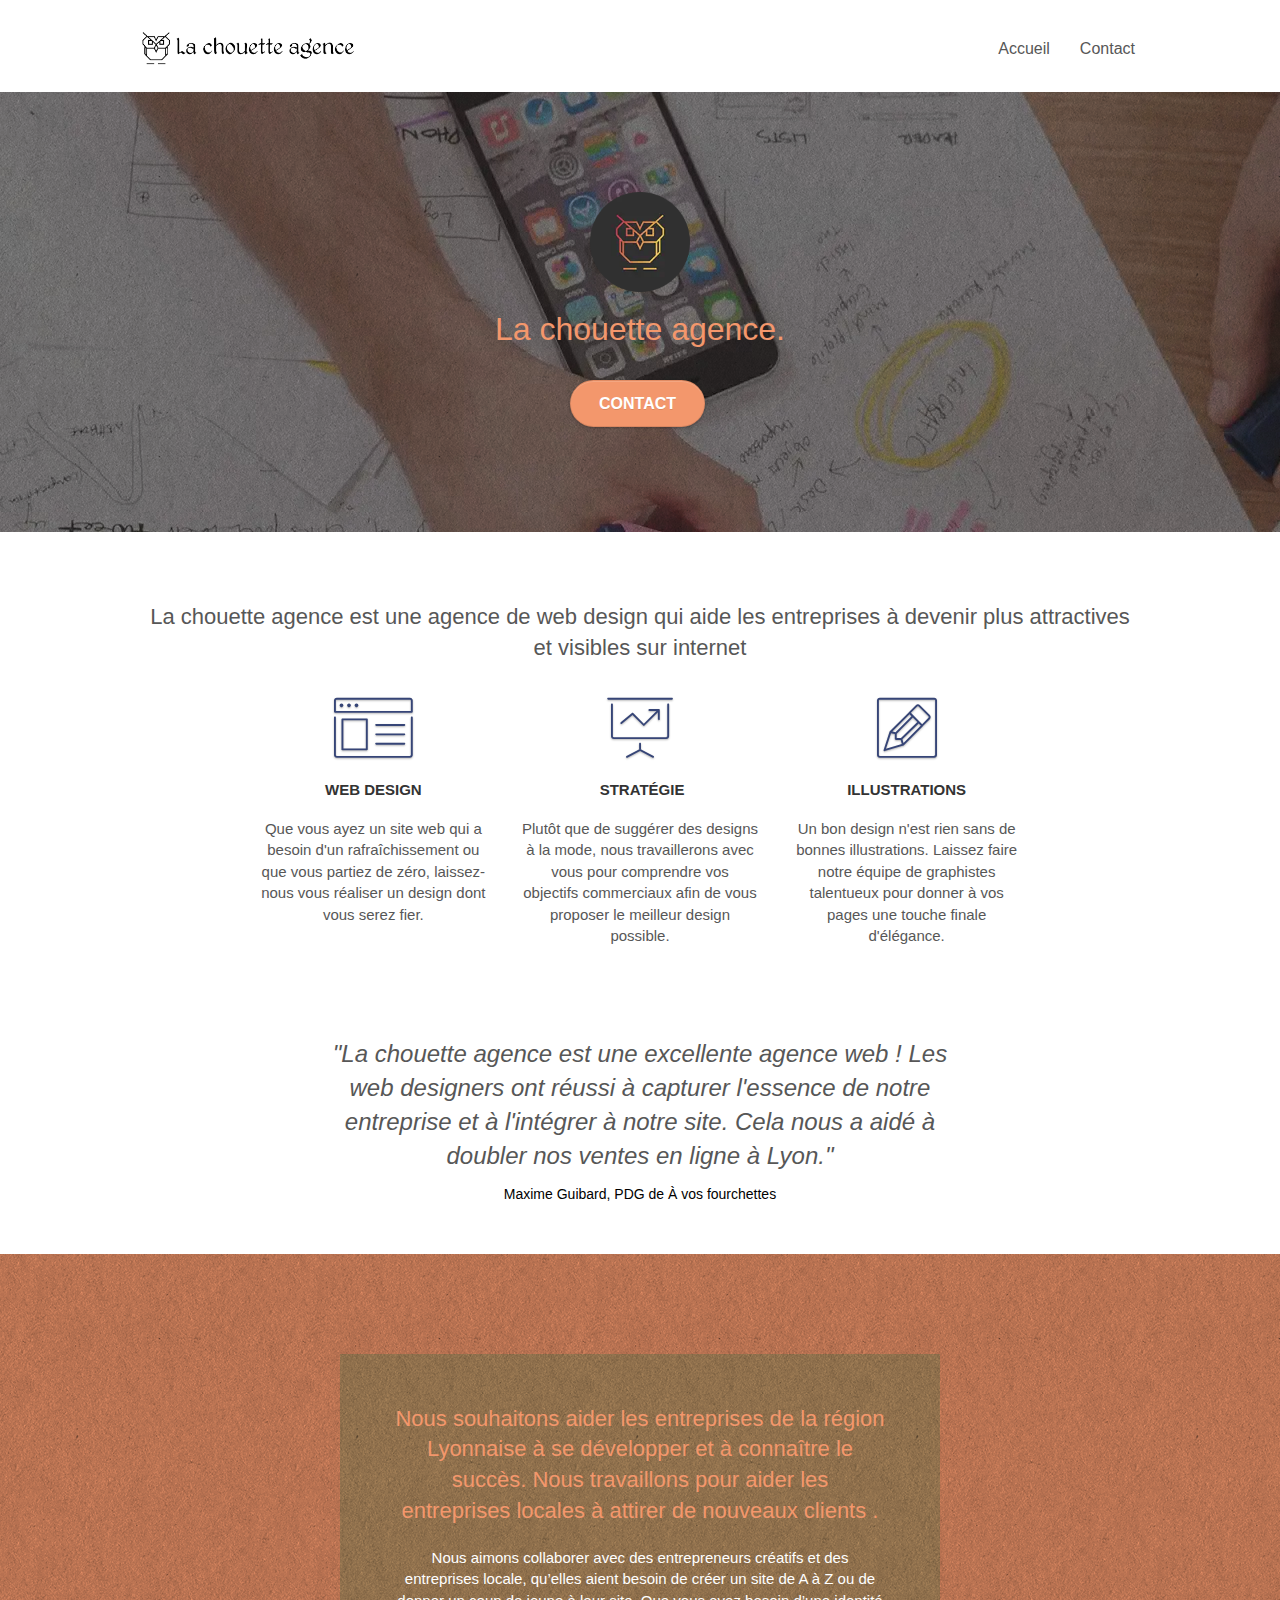
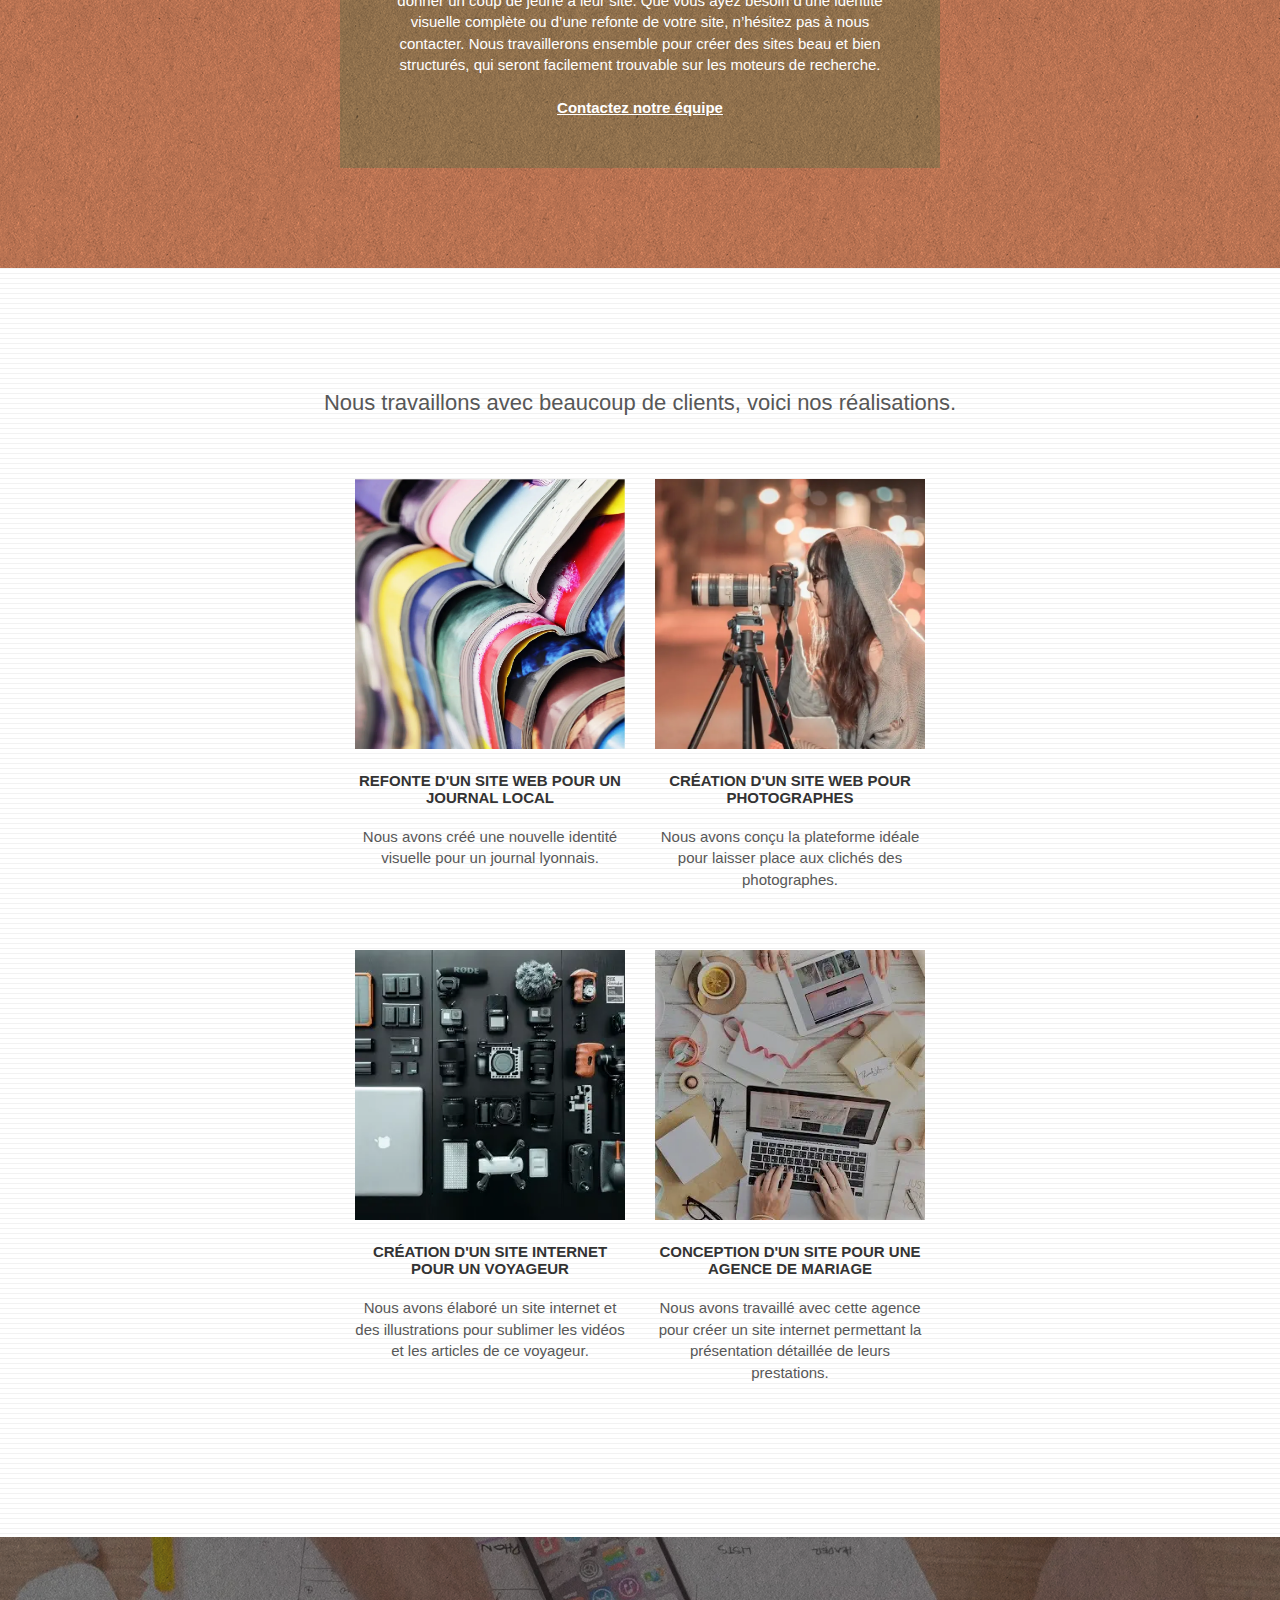
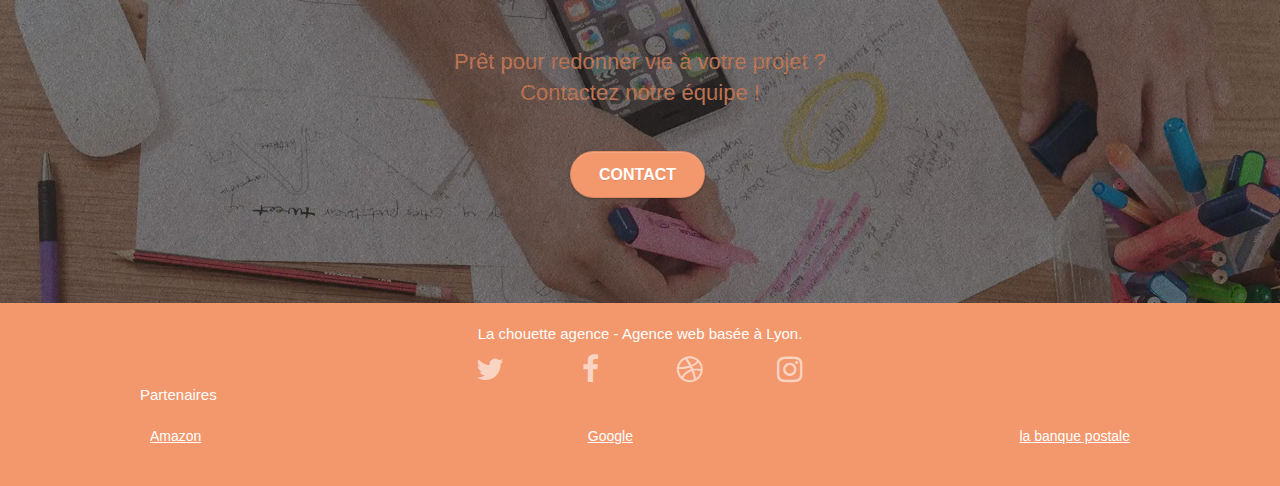
==== commit 46be0229: "add label & aria to contact page  & make the site responsive" ====
--- a/index.html
+++ b/index.html
@@ -45,14 +45,14 @@
 	<div class="page-container">
 
 		<!-- bloc-0 -->
-		<div class="bloc bgc-white l-bloc " id="bloc-0">
+		<header class="bloc bgc-white l-bloc " id="bloc-0">
 			<div class="container bloc-sm">
 
 				<nav class="navbar row">
 					<div class="navbar-header">
 						
 						<a class="navbar-brand" href="index.html"><img src="img/la-chouette-agence.webp"
-								alt="Logo de la chouette agence" height="40" /></a>
+								alt="Logo de la chouette agence avec le nom de l'entreprise" height="40" /></a>
 					
 						<button id="nav-toggle" type="button" class="ui-navbar-toggle navbar-toggle"
 							data-toggle="collapse" data-target=".navbar-1">
@@ -63,7 +63,7 @@
 					<div class="collapse navbar-collapse navbar-1 special-dropdown-nav">
 						<ul class="site-navigation nav navbar-nav">
 							<li>
-								<a href="index.html">Accueil</a>
+								<a href="#">Accueil</a>
 							</li>
 							<li>
 								<a href="contact.html">Contact</a>
@@ -72,9 +72,9 @@
 					</div>
 				</nav>
 			</div>
-		</div>
+		</header>
 		<!-- bloc-0 END -->
-
+         <main>
 		<!-- bloc-1-presentation -->
 		<div class="bloc bgc-dark-slate-blue bg-banniere d-bloc bg-t-edge bloc-bg-texture texture-paper b-parallax"
 			id="bloc-1-hero">
@@ -114,7 +114,7 @@
 							Web design
 						</h3>
 						<p class="text-center ">
-							Que vous ayez un site web qui a besoin d&rsquo;un rafraîchissement ou que vous partiez de
+							Que vous ayez un site web qui a besoin d'un rafraîchissement ou que vous partiez de
 							zéro, laissez-nous vous réaliser un design dont vous serez fier.
 						</p>
 					</div>
@@ -264,7 +264,7 @@
 			</div>
 		</div>
 		<!-- bloc-5-cta END -->
-
+	</main>
 		<!-- Footer - bloc-8 -->
 		<footer class="bloc bgc-atomic-tangerine d-bloc" id="bloc-8">
 			<div class="container bloc-sm">
--- a/style.css
+++ b/style.css
@@ -354,6 +354,11 @@
 .nav-invert .navbar .nav {
     float: left;
 }
+/* Ajout de la propriété flex pour le responsive de la nav */
+.navbar-header{
+    display: flex;
+    justify-content: space-between;
+}
 
 .nav-invert .navbar-header,
 .nav-invert .navbar-brand {
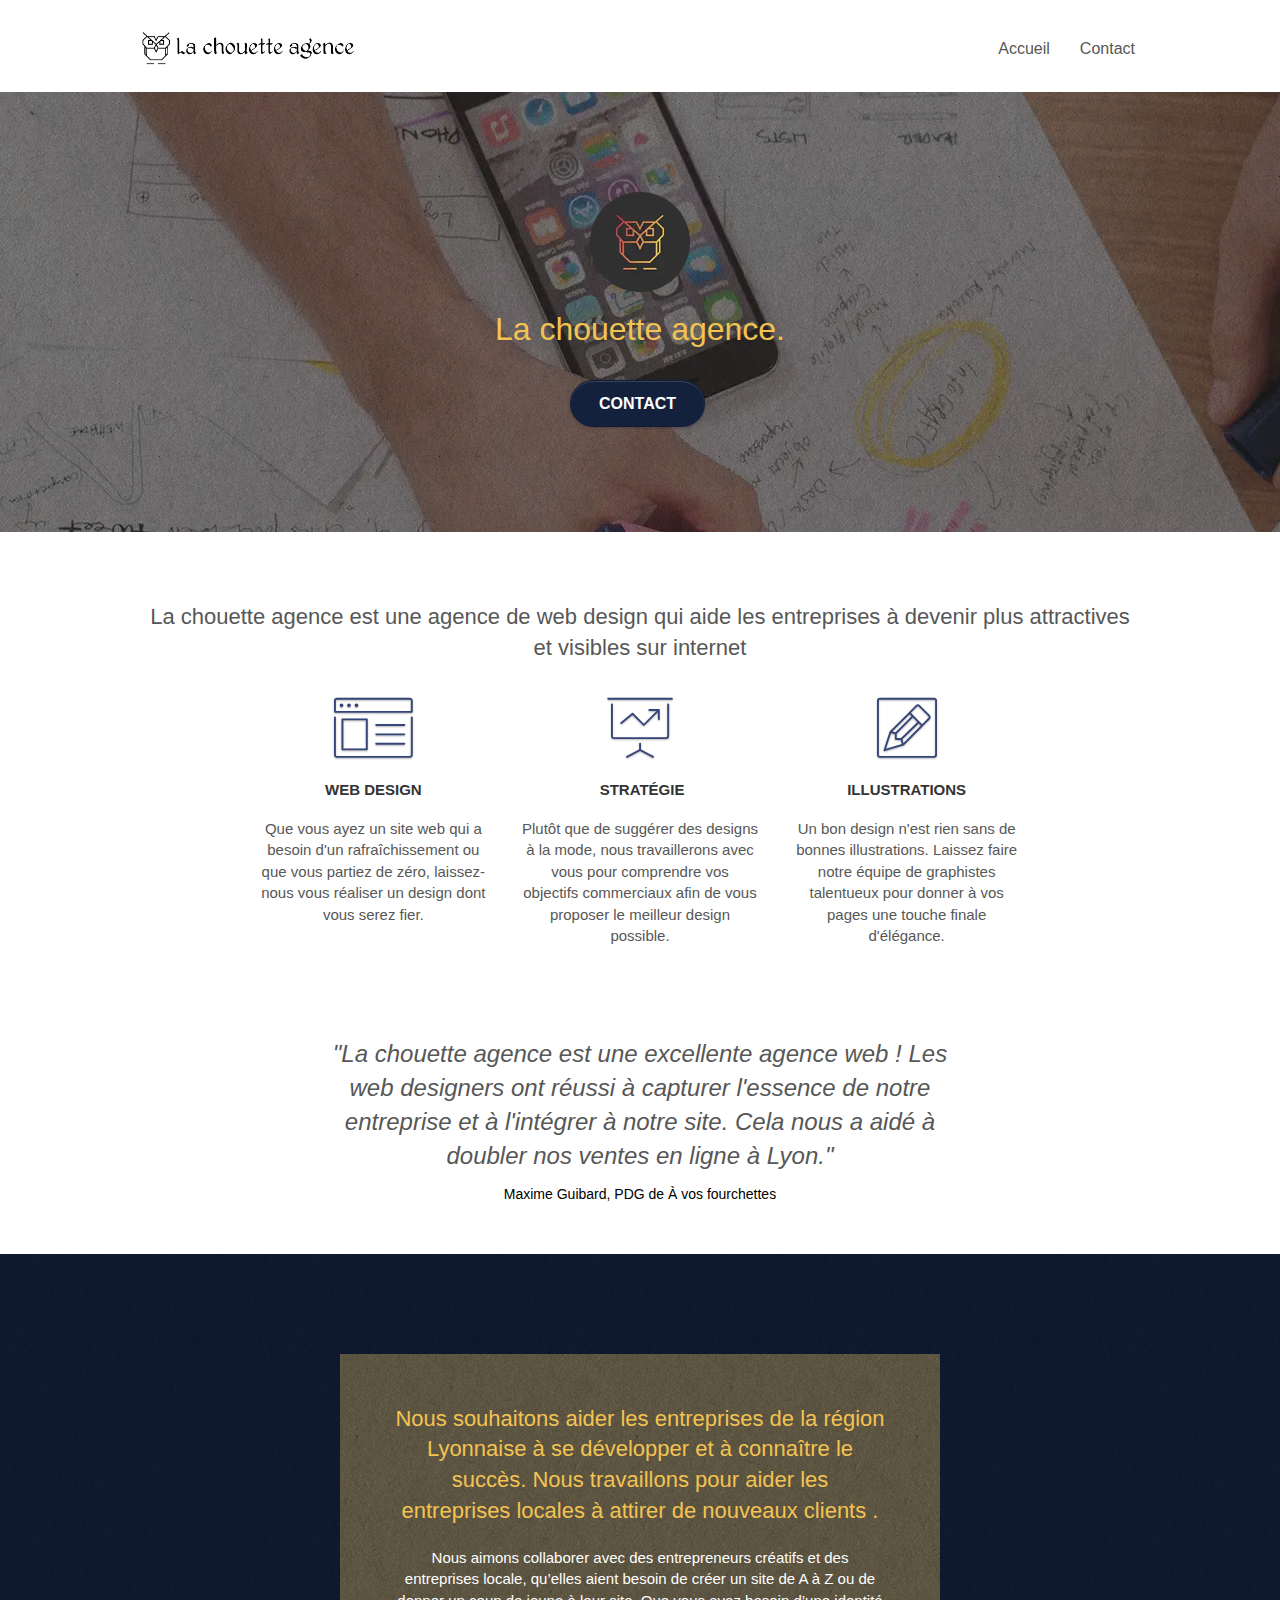
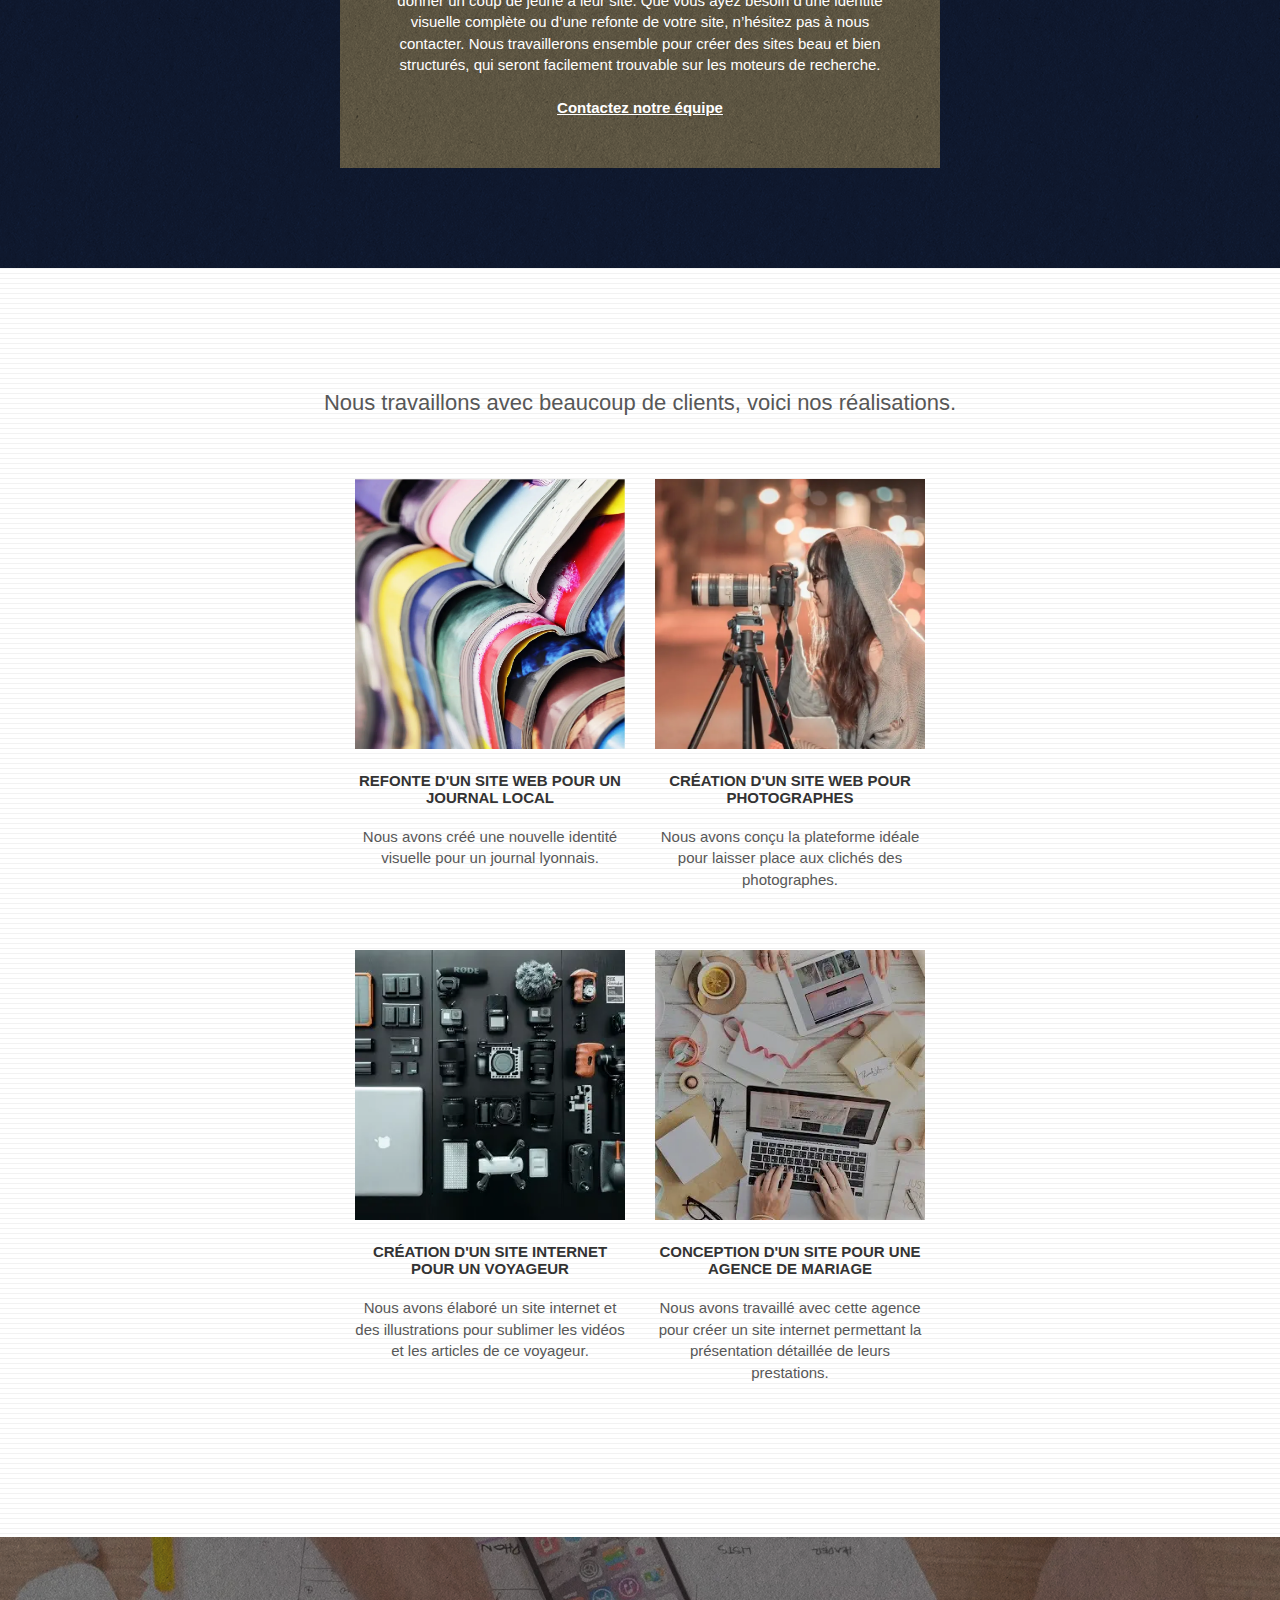
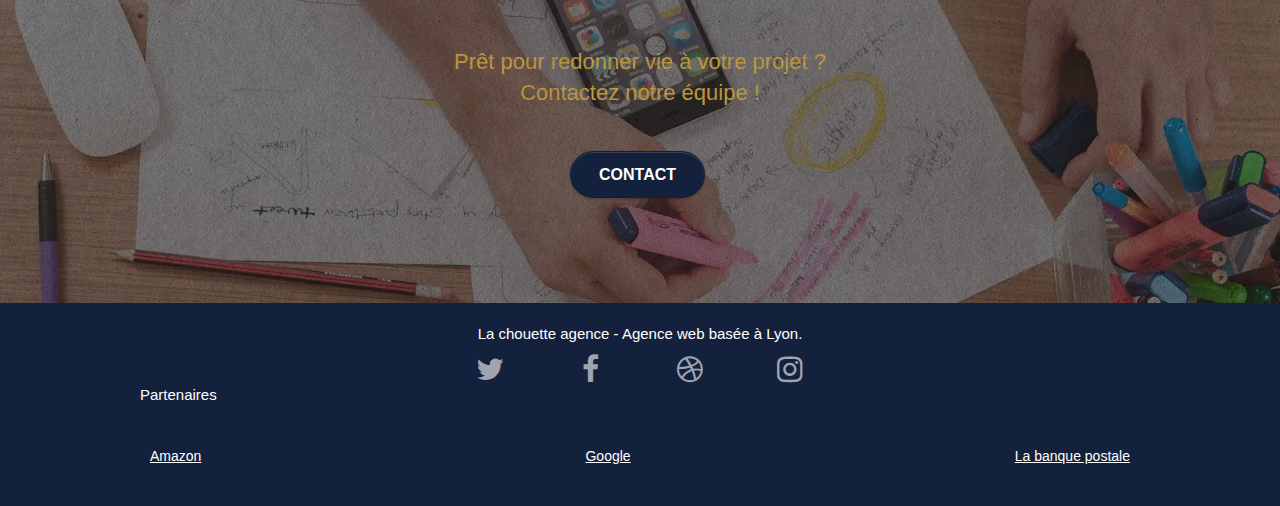
==== commit b854b2c2: "problem with contraste resolved" ====
--- a/index.html
+++ b/index.html
@@ -303,7 +303,7 @@
 								<ul class="partenaire">
 									<li><a aria-label="Amazon" href="https://www.amazon.fr/">Amazon</a></li>
 									<li><a aria-label="Google" href="https://www.google.fr/">Google</a></li>
-									<li><a aria-label="La banque postale" href="https://www.labanquepostale.fr/">la banque postale</a></li>	
+									<li><a aria-label="La banque postale" href="https://www.labanquepostale.fr/">La banque postale</a></li>	
 								</ul>
 								
 							
--- a/style.css
+++ b/style.css
@@ -779,15 +779,15 @@
 }
 
 .bgc-atomic-tangerine {
-    background-color: #F3976C;
+    background-color: #14213d;
 }
 
 .tc-white {
-    color: #F3976C!important;
+    color: #F3C351!important;
 }
 
 .btn-atomic-tangerine {
-    background: #F3976C;
+    background: #14213d;
     color: #FFFFFF!important;
 }
 
@@ -1066,6 +1066,7 @@
     display: flex;
     justify-content: space-between;
     padding: 10px;
+    margin-top: 30px;
   
 }
 
@@ -1078,3 +1079,6 @@
     text-decoration: underline;
  
  }
+ .partenaire a:hover{
+     color: #F3C351 !important;
+ }
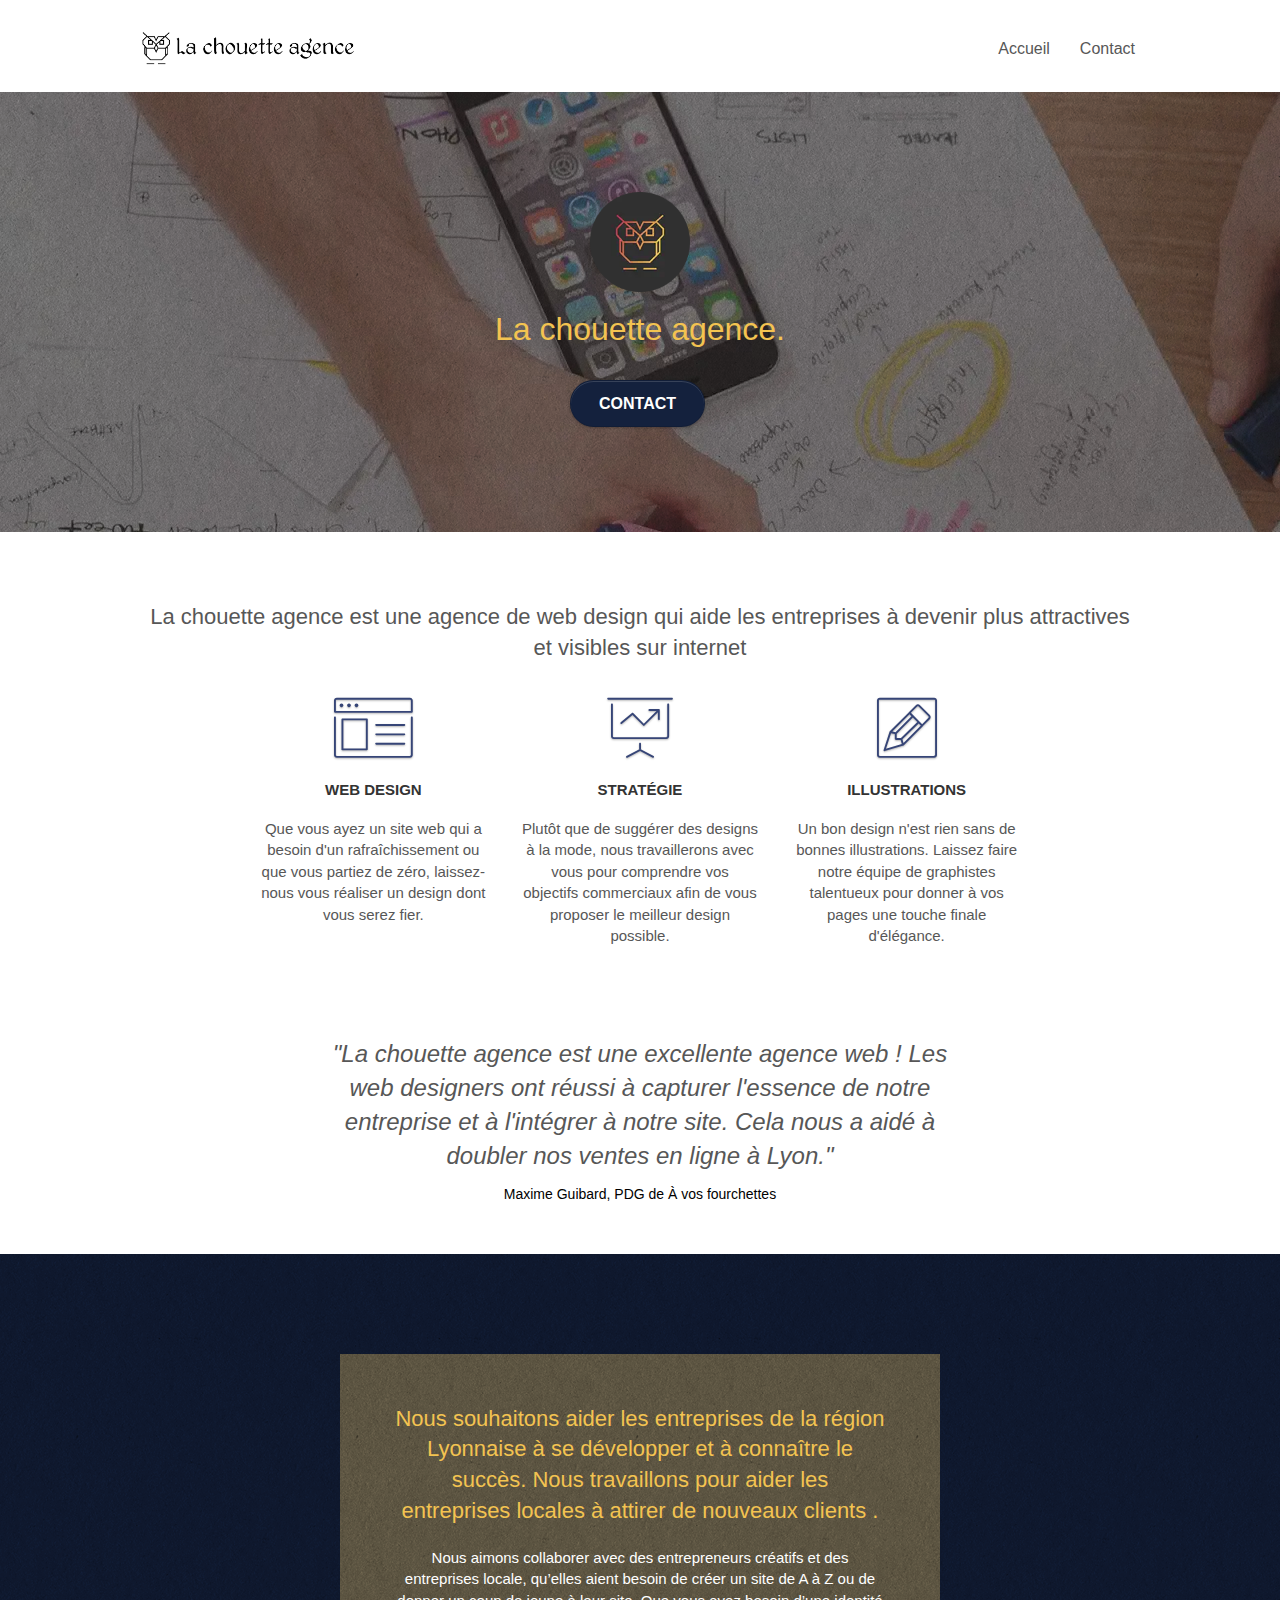
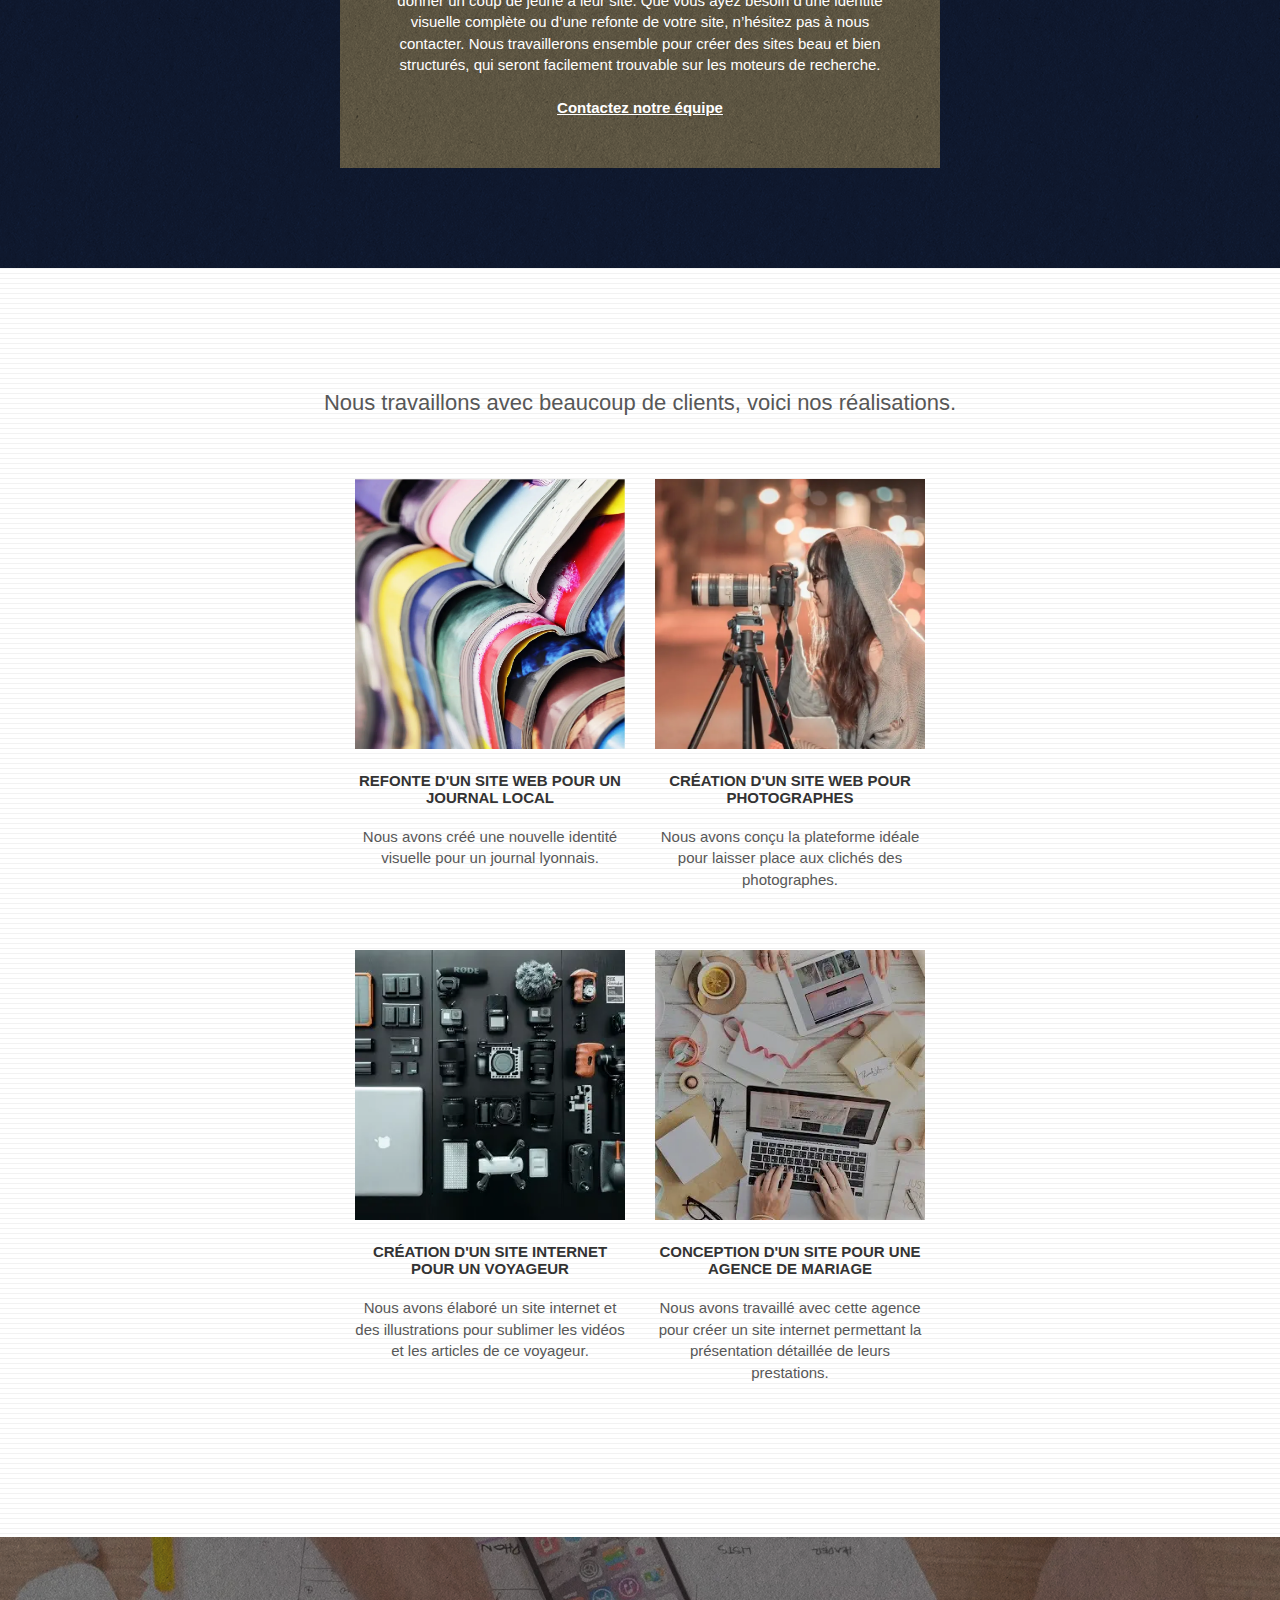
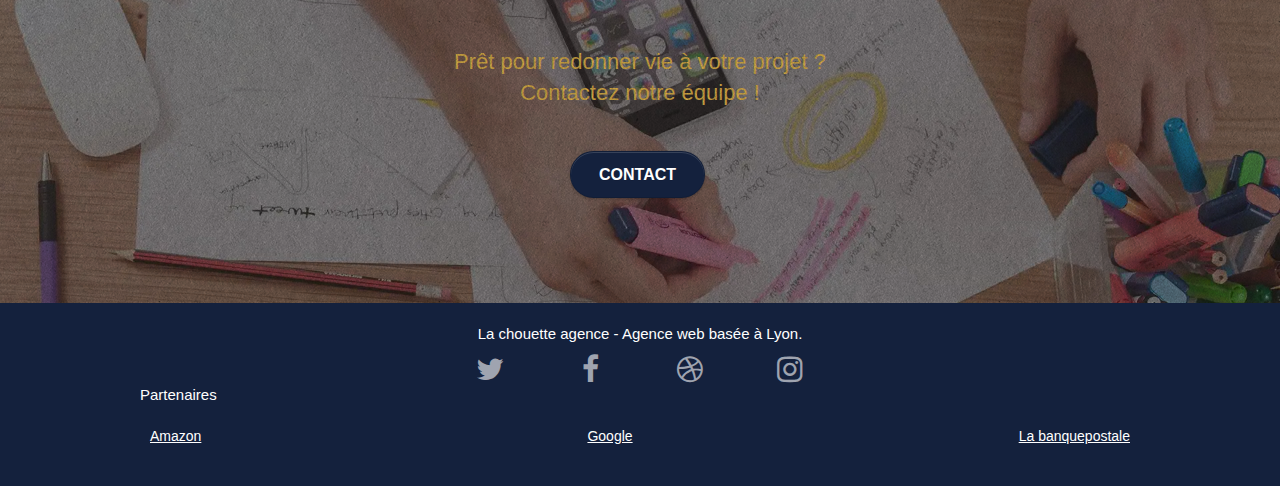
==== commit 1b934aed: "indentation" ====
--- a/index.html
+++ b/index.html
@@ -1,12 +1,14 @@
 <!doctype html>
 <!-- Modification langue -->
 <html lang="fr">
-
 <head>
 	<meta charset="utf-8">
 	<!-- Suppression de la meta keywords -->
+	<!-- Ajout titre -->
+	<title>La chouette agence</title>
 	<!-- Ajout description -->
-	<meta name="description" content="La chouette agence est une entreprise web design située à Lyon specialisée dans la création et la mise à jour de sites web, elle propose une solution web adaptée à votre projet et aide les entreprises à devenir attractives et visible sur internet">
+	<meta name="description"
+		content="La chouette agence est une entreprise web design située à Lyon specialisée dans la création et la mise à jour de sites web, elle propose une solution web adaptée à votre projet et aide les entreprises à devenir attractives et visible sur internet">
 	<!-- Ajout meta robots pour indexer la page et suivre les liens -->
 	<meta name="robots" content="index, follow">
 	<meta name="viewport" content="width=device-width, initial-scale=1.0, viewport-fit=cover">
@@ -23,8 +25,7 @@
 	<script src="./js/blocs.js"></script>
 	<script src="./js/jquery.touchSwipe.js" defer></script>
 	<script src="./js/gmaps.js"></script>
-	<!-- Ajout titre -->
-	<title>La chouette agence</title>
+	
 	<!-- Analytics -->
 	<!-- Global site tag (gtag.js) - Google Analytics -->
 	<script async src="https://www.googletagmanager.com/gtag/js?id=G-3GPF4EF80F"></script>
@@ -47,13 +48,10 @@
 		<!-- bloc-0 -->
 		<header class="bloc bgc-white l-bloc " id="bloc-0">
 			<div class="container bloc-sm">
-
 				<nav class="navbar row">
 					<div class="navbar-header">
-						
 						<a class="navbar-brand" href="index.html"><img src="img/la-chouette-agence.webp"
 								alt="Logo de la chouette agence avec le nom de l'entreprise" height="40" /></a>
-					
 						<button id="nav-toggle" type="button" class="ui-navbar-toggle navbar-toggle"
 							data-toggle="collapse" data-target=".navbar-1">
 							<span class="sr-only">Toggle navigation</span><span class="icon-bar"></span><span
@@ -74,197 +72,206 @@
 			</div>
 		</header>
 		<!-- bloc-0 END -->
-         <main>
-		<!-- bloc-1-presentation -->
-		<div class="bloc bgc-dark-slate-blue bg-banniere d-bloc bg-t-edge bloc-bg-texture texture-paper b-parallax"
-			id="bloc-1-hero">
-			<div class="container bloc-lg">
-				<div class="row tight-width-whitespace">
-					<div class="col-sm-12">
-						<img src="img/logo.webp" class="center-block image-resize-mode" width="100"
-							alt="Logo de la chouette agence" />
-						<h1 class="text-center hero-bloc-text tc-white ">
-							La chouette agence.
-						</h1>
-						<div class="text-center">
-							<a href="contact.html" class="btn btn-lg btn-clean btn-rd cta-hero btn-atomic-tangerine"
-								id="cta-hero">Contact</a>
-						</div>
-					</div>
-				</div>
-			</div>
-		</div>
-		<!-- bloc-1-presentation END -->
-
-		<!-- bloc-2-services -->
-		<div class="bloc bgc-white l-bloc" id="bloc-2-services">
-			<div class="container bloc-md">
-				<div class="row">
-					<div class="col-sm-12 text-center">
-						<!--Changement img en texte-->
-						<h2>La chouette agence est une agence de web design qui aide les entreprises à devenir plus attractives et visibles sur internet</h2>
-					</div>
-				</div>
-				<div class="row voffset-lg med-width-whitespace">
-					<div class="col-sm-4">
-						<div class="text-center">
-							<span class="et-icon-browser sm-shadow icon-dark-slate-blue icons icon-lg"></span>
-						</div>
-						<h3 class="mg-md text-center">
-							Web design
-						</h3>
-						<p class="text-center ">
-							Que vous ayez un site web qui a besoin d'un rafraîchissement ou que vous partiez de
-							zéro, laissez-nous vous réaliser un design dont vous serez fier.
-						</p>
-					</div>
-					<div class="col-sm-4">
-						<div class="text-center">
-							<span class="et-icon-presentation sm-shadow icon-dark-slate-blue icons icon-lg"></span>
-						</div>
-						<h3 class="mg-md text-center">
-							&nbsp;Stratégie
-						</h3>
-						<p class="text-center ">
-							Plutôt que de suggérer des designs à la mode, nous travaillerons avec vous pour comprendre
-							vos objectifs commerciaux afin de vous proposer le meilleur design possible.<br>
-						</p>
-					</div>
-					<div class="col-sm-4">
-						<div class="text-center">
-							<span class="et-icon-edit sm-shadow icon-dark-slate-blue icons icon-lg"></span>
-						</div>
-						<h3 class="mg-md text-center">
-							Illustrations
-						</h3>
-						<p class="text-center ">
-							Un bon design n'est rien sans de bonnes illustrations. Laissez faire notre équipe de
-							graphistes talentueux pour donner à vos pages une touche finale d'élégance.
-						</p>
-					</div>
-				</div>
-				<div class="row voffset-lg voffset">
-					<div class="col-xs-12 col-md-8 col-md-offset-2 text-center">
-						<!--Changement img en texte-->
-			<p class="citation">"La chouette agence est une excellente agence web ! Les web designers ont réussi à capturer l'essence de notre entreprise et à l'intégrer à notre site. Cela nous a aidé à doubler nos ventes en ligne à Lyon."</p>	
-						 <span>Maxime Guibard, PDG de À vos fourchettes</span>
-
-					</div>
-				</div>
-			</div>
-			
-		</div>
-		<!-- bloc-2-services END -->
-
-		<!-- bloc-3-what-i-do -->
-		<div class="bloc tc-white bgc-atomic-tangerine bg-presentation d-bloc bloc-bg-texture texture-paper b-parallax"
-			id="bloc-3-what-i-do">
-			<div class="container bloc-lg">
-				<div class="row tight-width-whitespace black-background">
-					<div class="col-sm-12">
+		<main>
+			<!-- bloc-1-presentation -->
+			<div class="bloc bgc-dark-slate-blue bg-banniere d-bloc bg-t-edge bloc-bg-texture texture-paper b-parallax"
+				id="bloc-1-hero">
+				<div class="container bloc-lg">
+					<div class="row tight-width-whitespace">
+						<div class="col-sm-12">
+							<img src="img/logo.webp" class="center-block image-resize-mode" width="100"
+								alt="Logo de la chouette agence" />
+							<h1 class="text-center hero-bloc-text tc-white ">
+								La chouette agence.
+							</h1>
+							<div class="text-center">
+								<a href="contact.html" class="btn btn-lg btn-clean btn-rd cta-hero btn-atomic-tangerine"
+									id="cta-hero">Contact</a>
+							</div>
+						</div>
+					</div>
+				</div>
+			</div>
+			<!-- bloc-1-presentation END -->
+
+			<!-- bloc-2-services -->
+			<div class="bloc bgc-white l-bloc" id="bloc-2-services">
+				<div class="container bloc-md">
+					<div class="row">
+						<div class="col-sm-12 text-center">
+							<!--Changement img en texte-->
+							<h2>La chouette agence est une agence de web design qui aide les entreprises à devenir plus
+								attractives et visibles sur internet</h2>
+						</div>
+					</div>
+					<div class="row voffset-lg med-width-whitespace">
+						<div class="col-sm-4">
+							<div class="text-center">
+								<span class="et-icon-browser sm-shadow icon-dark-slate-blue icons icon-lg"></span>
+							</div>
+							<h3 class="mg-md text-center">
+								Web design
+							</h3>
+							<p class="text-center ">
+								Que vous ayez un site web qui a besoin d'un rafraîchissement ou que vous partiez de
+								zéro, laissez-nous vous réaliser un design dont vous serez fier.
+							</p>
+						</div>
+						<div class="col-sm-4">
+							<div class="text-center">
+								<span class="et-icon-presentation sm-shadow icon-dark-slate-blue icons icon-lg"></span>
+							</div>
+							<h3 class="mg-md text-center">
+								Stratégie
+							</h3>
+							<p class="text-center ">
+								Plutôt que de suggérer des designs à la mode, nous travaillerons avec vous pour
+								comprendre
+								vos objectifs commerciaux afin de vous proposer le meilleur design possible.<br>
+							</p>
+						</div>
+						<div class="col-sm-4">
+							<div class="text-center">
+								<span class="et-icon-edit sm-shadow icon-dark-slate-blue icons icon-lg"></span>
+							</div>
+							<h3 class="mg-md text-center">
+								Illustrations
+							</h3>
+							<p class="text-center ">
+								Un bon design n'est rien sans de bonnes illustrations. Laissez faire notre équipe de
+								graphistes talentueux pour donner à vos pages une touche finale d'élégance.
+							</p>
+						</div>
+					</div>
+					<div class="row voffset-lg voffset">
+						<div class="col-xs-12 col-md-8 col-md-offset-2 text-center">
+							<!--Changement img en texte-->
+							<p class="citation">"La chouette agence est une excellente agence web ! Les web designers
+								ont réussi à capturer l'essence de notre entreprise et à l'intégrer à notre site. Cela
+								nous a aidé à doubler nos ventes en ligne à Lyon."</p>
+							<span>Maxime Guibard, PDG de À vos fourchettes</span>
+
+						</div>
+					</div>
+				</div>
+
+			</div>
+			<!-- bloc-2-services END -->
+
+			<!-- bloc-3-what-i-do -->
+			<div class="bloc tc-white bgc-atomic-tangerine bg-presentation d-bloc bloc-bg-texture texture-paper b-parallax"
+				id="bloc-3-what-i-do">
+				<div class="container bloc-lg">
+					<div class="row tight-width-whitespace black-background">
+						<div class="col-sm-12">
+							<h2 class="mg-md text-center tc-white">
+								Nous souhaitons aider les entreprises de la région Lyonnaise à se développer et à
+								connaître
+								le succès. Nous travaillons pour aider les entreprises locales à attirer de nouveaux
+								clients
+								.<br>
+							</h2>
+							<p class="text-center white">
+								Nous aimons collaborer avec des entrepreneurs créatifs et des entreprises locale,
+								qu’elles
+								aient besoin de créer un site de A à Z ou de donner un coup de jeune à leur site. Que
+								vous
+								ayez besoin d’une identité visuelle complète ou d’une refonte de votre site, n’hésitez
+								pas à
+								nous contacter. Nous travaillerons ensemble pour créer des sites beau et bien
+								structurés,
+								qui seront facilement trouvable sur les moteurs de recherche. <br><br><a
+									class="ltc-white bold-link" href="contact.html">Contactez notre équipe</a><br>
+							</p>
+						</div>
+					</div>
+				</div>
+			</div>
+			<!-- bloc-3-what-i-do END -->
+
+			<!-- bloc-4-portfolio -->
+			<div class="bloc bgc-white bg-lines-h2-bg bg-repeat l-bloc" id="bloc-4-portfolio">
+				<div class="container bloc-lg">
+					<div class="row">
+						<div class="col-sm-12 text-center">
+							<!--Changement img en texte-->
+							<h2>Nous travaillons avec beaucoup de clients, voici nos réalisations.</h2>
+						</div>
+					</div>
+					<div class="row tight-width-whitespace portfolio-row">
+						<div class="col-sm-6">
+							<a href="#" data-lightbox="img/1.webp" data-gallery-id="gallery-1"
+								data-caption="Refonte d'un site web pour un journal local" data-frame="snapshot-lb"><img
+									src="img/1.webp" alt="Refonte d'un site web pour un journal local"
+									class="img-responsive portfolio-thumb" /></a>
+							<h3 class="mg-md text-center">
+								Refonte d'un site web pour un journal local
+							</h3>
+							<p class="text-center">
+								Nous avons créé une nouvelle identité visuelle pour un journal lyonnais.
+							</p>
+						</div>
+						<div class="col-sm-6">
+							<a href="#" data-lightbox="img/2.webp" data-gallery-id="gallery-1"
+								data-caption="Création d'un site web pour photographes" data-frame="snapshot-lb"><img
+									src="img/2.webp" class="img-responsive portfolio-thumb"
+									alt="Création d'un site web pour photographes" /></a>
+							<h3 class="mg-md text-center">
+								Création d'un site web pour photographes
+							</h3>
+							<p class="text-center">
+								Nous avons conçu la plateforme idéale pour laisser place aux clichés des photographes.
+							</p>
+						</div>
+					</div>
+					<div class="row tight-width-whitespace portfolio-row">
+						<div class="col-sm-6">
+							<a href="#" data-lightbox="img/3.webp" data-gallery-id="gallery-1"
+								data-caption="Création d'un site internet pour un voyageur"
+								data-frame="snapshot-lb"><img src="img/3.webp" class="img-responsive portfolio-thumb"
+									alt="Création d'un site web pour voyageur" /></a>
+							<h3 class="mg-md text-center">
+								Création d'un site internet pour un voyageur
+							</h3>
+							<p class="text-center">
+								Nous avons élaboré un site internet et des illustrations pour sublimer les vidéos et les
+								articles de ce voyageur.
+							</p>
+						</div>
+						<div class="col-sm-6">
+							<a href="#" data-lightbox="img/4.webp" data-gallery-id="gallery-1"
+								data-caption="Conception d'un site pour une agence de mariage"
+								data-frame="snapshot-lb"><img src="img/4.webp" class="img-responsive portfolio-thumb"
+									alt="Conception d'un site web pour agence de mariage" /></a>
+							<h3 class="mg-md text-center">
+								Conception d'un site pour une agence de mariage
+							</h3>
+							<p class="text-center">
+								Nous avons travaillé avec cette agence pour créer un site internet permettant la
+								présentation détaillée de leurs prestations.
+							</p>
+						</div>
+					</div>
+				</div>
+			</div>
+			<!-- bloc-4-portfolio END -->
+
+			<!-- bloc-5-cta -->
+			<div class="bloc bgc-dark-slate-blue bg-banniere d-bloc bloc-bg-texture texture-paper" id="bloc-5-cta">
+				<div class="container bloc-lg">
+					<div class="row">
 						<h2 class="mg-md text-center tc-white">
-							Nous souhaitons aider les entreprises de la région Lyonnaise à se développer et à connaître
-							le succès. Nous travaillons pour aider les entreprises locales à attirer de nouveaux clients
-							.<br>
+							Prêt pour redonner vie à votre projet ?<br>Contactez notre équipe !
 						</h2>
-						<p class="text-center white">
-							Nous aimons collaborer avec des entrepreneurs créatifs et des entreprises locale, qu’elles
-							aient besoin de créer un site de A à Z ou de donner un coup de jeune à leur site. Que vous
-							ayez besoin d’une identité visuelle complète ou d’une refonte de votre site, n’hésitez pas à
-							nous contacter. Nous travaillerons ensemble pour créer des sites beau et bien structurés,
-							qui seront facilement trouvable sur les moteurs de recherche. <br><br><a
-								class="ltc-white bold-link" href="contact.html">Contactez notre équipe</a><br>
-						</p>
-					</div>
-				</div>
-			</div>
-		</div>
-		<!-- bloc-3-what-i-do END -->
-
-		<!-- bloc-4-portfolio -->
-		<div class="bloc bgc-white bg-lines-h2-bg bg-repeat l-bloc" id="bloc-4-portfolio">
-			<div class="container bloc-lg">
-				<div class="row">
-					<div class="col-sm-12 text-center">
-					          <!--Changement img en texte-->
-							  <h2>Nous travaillons avec beaucoup de clients, voici nos réalisations.</h2>
-					</div>
-				</div>
-				<div class="row tight-width-whitespace portfolio-row">
-					<div class="col-sm-6">
-						<a href="#" data-lightbox="img/1.webp" data-gallery-id="gallery-1"
-							data-caption="Refonte d'un site web pour un journal local" data-frame="snapshot-lb"><img
-								src="img/1.webp"
-								alt="Refonte d'un site web pour un journal local"
-								class="img-responsive portfolio-thumb" /></a>
-						<h3 class="mg-md text-center">
-							Refonte d'un site web pour un journal local
-						</h3>
-						<p class="text-center">
-							Nous avons créé une nouvelle identité visuelle pour un journal lyonnais.
-						</p>
-					</div>
-					<div class="col-sm-6">
-						<a href="#" data-lightbox="img/2.webp" data-gallery-id="gallery-1"
-							data-caption="Création d'un site web pour photographes" data-frame="snapshot-lb"><img
-								src="img/2.webp" class="img-responsive portfolio-thumb"
-								alt="Création d'un site web pour photographes" /></a>
-						<h3 class="mg-md text-center">
-							Création d'un site web pour photographes
-						</h3>
-						<p class="text-center">
-							Nous avons conçu la plateforme idéale pour laisser place aux clichés des photographes.
-						</p>
-					</div>
-				</div>
-				<div class="row tight-width-whitespace portfolio-row">
-					<div class="col-sm-6">
-						<a href="#" data-lightbox="img/3.webp" data-gallery-id="gallery-1"
-							data-caption="Création d'un site internet pour un voyageur" data-frame="snapshot-lb"><img
-								src="img/3.webp" class="img-responsive portfolio-thumb"
-								alt="Création d'un site web pour voyageur" /></a>
-						<h3 class="mg-md text-center">
-							Création d'un site internet pour un voyageur
-						</h3>
-						<p class="text-center">
-							Nous avons élaboré un site internet et des illustrations pour sublimer les vidéos et les
-							articles de ce voyageur.
-						</p>
-					</div>
-					<div class="col-sm-6">
-						<a href="#" data-lightbox="img/4.webp" data-gallery-id="gallery-1"
-							data-caption="Conception d'un site pour une agence de mariage" data-frame="snapshot-lb"><img
-								src="img/4.webp" class="img-responsive portfolio-thumb"
-								alt="Conception d'un site web pour agence de mariage" /></a>
-						<h3 class="mg-md text-center">
-							Conception d'un site pour une agence de mariage
-						</h3>
-						<p class="text-center">
-							Nous avons travaillé avec cette agence pour créer un site internet permettant la
-							présentation détaillée de leurs prestations.
-						</p>
-					</div>
-				</div>
-			</div>
-		</div>
-		<!-- bloc-4-portfolio END -->
-
-		<!-- bloc-5-cta -->
-		<div class="bloc bgc-dark-slate-blue bg-banniere d-bloc bloc-bg-texture texture-paper" id="bloc-5-cta">
-			<div class="container bloc-lg">
-				<div class="row">
-					<h2 class="mg-md text-center tc-white">
-						Prêt pour redonner vie à votre projet ?<br>Contactez notre équipe !
-					</h2>
-					<div class="col-sm-12 text-center">
-						<a href="contact.html"
-							class="btn btn-atomic-tangerine btn-clean btn-rd btn-lg cta-hero">Contact</a>
-					</div>
-				</div>
-			</div>
-		</div>
-		<!-- bloc-5-cta END -->
-	</main>
+						<div class="col-sm-12 text-center">
+							<a href="contact.html"
+								class="btn btn-atomic-tangerine btn-clean btn-rd btn-lg cta-hero">Contact</a>
+						</div>
+					</div>
+				</div>
+			</div>
+			<!-- bloc-5-cta END -->
+		</main>
 		<!-- Footer - bloc-8 -->
 		<footer class="bloc bgc-atomic-tangerine d-bloc" id="bloc-8">
 			<div class="container bloc-sm">
@@ -276,17 +283,20 @@
 						<div class="row row-no-gutters social">
 							<div class="col-sm-3">
 								<div class="text-center">
-									<a aria-label="Twitter" class="social" href="https://twitter.com/"><span class="fa fa-twitter icon-md"></span></a>
+									<a aria-label="Twitter" class="social" href="https://twitter.com/"><span
+											class="fa fa-twitter icon-md"></span></a>
 								</div>
 							</div>
 							<div class="col-sm-3">
 								<div class="text-center">
-									<a aria-label="Facebook" class="social" href="https://fr-fr.facebook.com/"><span class="fa fa-facebook icon-md"></span></a>
+									<a aria-label="Facebook" class="social" href="https://fr-fr.facebook.com/"><span
+											class="fa fa-facebook icon-md"></span></a>
 								</div>
 							</div>
 							<div class="col-sm-3">
 								<div class="text-center">
-									<a aria-label="Dribbble" class="social" href="https://dribbble.com/"><span class="fa fa-dribbble icon-md"></span></a>
+									<a aria-label="Dribbble" class="social" href="https://dribbble.com/"><span
+											class="fa fa-dribbble icon-md"></span></a>
 								</div>
 							</div>
 							<div class="col-sm-3">
@@ -295,25 +305,18 @@
 											class="fa fa-instagram icon-md"></span></a>
 								</div>
 							</div>
-							
-						</div>
-						
-							
-								<p class="white">Partenaires</p>
-								<ul class="partenaire">
-									<li><a aria-label="Amazon" href="https://www.amazon.fr/">Amazon</a></li>
-									<li><a aria-label="Google" href="https://www.google.fr/">Google</a></li>
-									<li><a aria-label="La banque postale" href="https://www.labanquepostale.fr/">La banque postale</a></li>	
-								</ul>
-								
-							
-						
+						</div>
+						<p class="white">Partenaires</p>
+						<ul class="partenaire">
+							<li><a aria-label="Amazon" href="https://www.amazon.fr/">Amazon</a></li>
+							<li><a aria-label="Google" href="https://www.google.fr/">Google</a></li>
+							<li><a aria-label="La banque postale" href="https://www.labanquepostale.fr/">La banquepostale</a></li>
+						</ul>
 					</div>
 				</div>
 			</div>
 		</footer>
 		<!-- Footer - bloc-8 END -->
-
 	</div>
 	<!-- Principal conteneur END -->
 
--- a/style.css
+++ b/style.css
@@ -1,1084 +1 @@
-body {
-    margin: 0;
-    padding: 0;
-    background: #FFF;
-    overflow-x: hidden;
-    -webkit-font-smoothing: antialiased;
-    -moz-osx-font-smoothing: grayscale;
-}
-
-a,
-button {
-    transition: all .3s ease-in-out;
-    outline: none!important;
-}
-
-a:hover {
-    text-decoration: none;
-    cursor: pointer;
-}
-
-#page-loading-blocs-notifaction {
-    position: fixed;
-    top: 0;
-    bottom: 0;
-    width: 100%;
-    z-index: 100000;
-    background: #FFFFFF url("img/pageload-spinner.gif") no-repeat center center;
-}
-
-.bloc {
-    width: 100%;
-    clear: both;
-    background: 50% 50% no-repeat;
-    padding: 0 50px;
-    -webkit-background-size: cover;
-    -moz-background-size: cover;
-    -o-background-size: cover;
-    background-size: cover;
-    position: relative;
-}
-
-.bloc .container {
-    padding-left: 0;
-    padding-right: 0;
-}
-
-.bloc-lg {
-    padding: 100px 50px;
-}
-
-.bloc-md {
-    padding: 50px;
-}
-
-.bloc-sm {
-    padding: 20px 50px;
-}
-
-.bg-center,
-.bg-l-edge,
-.bg-r-edge,
-.bg-t-edge,
-.bg-b-edge,
-.bg-tl-edge,
-.bg-bl-edge,
-.bg-tr-edge,
-.bg-br-edge,
-.bg-repeat {
-    -webkit-background-size: auto!important;
-    -moz-background-size: auto!important;
-    -o-background-size: auto!important;
-    background-size: auto!important;
-}
-
-.bg-repeat {
-    background: repeat;
-}
-
-.bg-t-edge {
-    background: top no-repeat;
-}
-
-.bloc-bg-texture::before {
-    content: "";
-    background-size: 2px 2px;
-    position: absolute;
-    top: 0;
-    bottom: 0;
-    left: 0;
-    right: 0;
-}
-
-.texture-paper::before {
-    background: url("img/texture-paper.webp");
-    background-size: 280px 280px;
-}
-
-.b-parallax {
-    background-attachment: fixed;
-}
-
-.d-bloc {
-    color: rgba(255, 255, 255, .7);
-}
-
-.d-bloc button:hover {
-    color: rgba(255, 255, 255, .9);
-}
-
-.d-bloc .icon-round,
-.d-bloc .icon-square,
-.d-bloc .icon-rounded,
-.d-bloc .icon-semi-rounded-a,
-.d-bloc .icon-semi-rounded-b {
-    border-color: rgba(255, 255, 255, .9);
-}
-
-.d-bloc .divider-h span {
-    border-color: rgba(255, 255, 255, .2);
-}
-
-.d-bloc .a-btn,
-.d-bloc .navbar a,
-.d-bloc .navbar-brand,
-.d-bloc a .icon-sm,
-.d-bloc a .icon-md,
-.d-bloc a .icon-lg,
-.d-bloc a .icon-xl,
-.d-bloc h1 a,
-.d-bloc h2 a,
-.d-bloc h3 a,
-.d-bloc h4 a,
-.d-bloc h5 a,
-.d-bloc h6 a,
-.d-bloc p a {
-    color: rgba(255, 255, 255, .6);
-}
-
-.d-bloc .a-btn:hover,
-.d-bloc .navbar a:hover,
-.d-bloc .navbar-brand:hover,
-.d-bloc a:hover .icon-sm,
-.d-bloc a:hover .icon-md,
-.d-bloc a:hover .icon-lg,
-.d-bloc a:hover .icon-xl,
-.d-bloc h1 a:hover,
-.d-bloc h2 a:hover,
-.d-bloc h3 a:hover,
-.d-bloc h4 a:hover,
-.d-bloc h5 a:hover,
-.d-bloc h6 a:hover,
-.d-bloc p a:hover {
-    color: rgba(255, 255, 255, 1);
-}
-
-.d-bloc .navbar-toggle .icon-bar {
-    background: rgba(255, 255, 255, 1);
-}
-
-.d-bloc .btn-wire,
-.d-bloc .btn-wire:hover {
-    color: rgba(255, 255, 255, 1);
-    border-color: rgba(255, 255, 255, 1);
-}
-
-.d-bloc .panel {
-    color: rgba(0, 0, 0, .5);
-}
-
-.d-bloc .panel button:hover {
-    color: rgba(0, 0, 0, .7);
-}
-
-.d-bloc .panel icon {
-    border-color: rgba(0, 0, 0, .7);
-}
-
-.d-bloc .panel .divider-h span {
-    border-color: rgba(0, 0, 0, .1);
-}
-
-.d-bloc .panel .a-btn {
-    color: rgba(0, 0, 0, .6);
-}
-
-.d-bloc .panel .a-btn:hover {
-    color: rgba(0, 0, 0, 1);
-}
-
-.d-bloc .panel .btn-wire,
-.d-bloc .panel .btn-wire:hover {
-    color: rgba(0, 0, 0, .7);
-    border-color: rgba(0, 0, 0, .3);
-}
-
-.d-bloc .panel,
-.l-bloc {
-    color: rgba(0, 0, 0, .5);
-}
-
-.d-bloc .panel button:hover,
-.l-bloc button:hover {
-    color: rgba(0, 0, 0, .7);
-}
-
-.l-bloc .icon-round,
-.l-bloc .icon-square,
-.l-bloc .icon-rounded,
-.l-bloc .icon-semi-rounded-a,
-.l-bloc .icon-semi-rounded-b {
-    border-color: rgba(0, 0, 0, .7);
-}
-
-.d-bloc .panel .divider-h span,
-.l-bloc .divider-h span {
-    border-color: rgba(0, 0, 0, .1);
-}
-
-.d-bloc .panel .a-btn,
-.l-bloc .a-btn,
-.l-bloc .navbar a,
-.l-bloc .navbar-brand,
-.l-bloc a .icon-sm,
-.l-bloc a .icon-md,
-.l-bloc a .icon-lg,
-.l-bloc a .icon-xl,
-.l-bloc h1 a,
-.l-bloc h2 a,
-.l-bloc h3 a,
-.l-bloc h4 a,
-.l-bloc h5 a,
-.l-bloc h6 a,
-.l-bloc p a {
-    color: rgba(0, 0, 0, .6);
-}
-
-.d-bloc .panel .a-btn:hover,
-.l-bloc .a-btn:hover,
-.l-bloc .navbar a:hover,
-.l-bloc .navbar-brand:hover,
-.l-bloc a:hover .icon-sm,
-.l-bloc a:hover .icon-md,
-.l-bloc a:hover .icon-lg,
-.l-bloc a:hover .icon-xl,
-.l-bloc h1 a:hover,
-.l-bloc h2 a:hover,
-.l-bloc h3 a:hover,
-.l-bloc h4 a:hover,
-.l-bloc h5 a:hover,
-.l-bloc h6 a:hover,
-.l-bloc p a:hover {
-    color: rgba(0, 0, 0, 1);
-}
-
-.l-bloc .navbar-toggle .icon-bar {
-    color: rgba(0, 0, 0, .6);
-}
-
-.d-bloc .panel .btn-wire,
-.d-bloc .panel .btn-wire:hover,
-.l-bloc .btn-wire,
-.l-bloc .btn-wire:hover {
-    color: rgba(0, 0, 0, .7);
-    border-color: rgba(0, 0, 0, .3);
-}
-
-.voffset {
-    margin-top: 30px;
-}
-
-.voffset-lg {
-    margin-top: 80px;
-}
-
-.row-no-gutters {
-    margin-right: 0;
-    margin-left: 0;
-}
-
-.row.row-no-gutters > [class^="col-"],
-.row.row-no-gutters > [class*=" col-"] {
-    padding-right: 0;
-    padding-left: 0;
-}
-
-#bloc-1-hero h1 {
-    font-size: 32px;
-}
-
-.navbar {
-    margin-bottom: 0;
-    z-index: 1;
-}
-
-.navbar-brand {
-    height: auto;
-    padding: 3px 15px;
-    font-size: 25px;
-    font-weight: normal;
-    font-weight: 600;
-    line-height: 44px;
-}
-
-.navbar-brand img {
-    max-height: 200px;
-    margin: 0 5px 0 0;
-    display: inline;
-}
-
-.navbar-brand img[src$=svg] {
-    min-width: 100px;
-}
-
-.nav-center .navbar-brand img {
-    margin: 0;
-}
-
-.navbar .nav {
-    padding-top: 2px;
-    margin-right: -16px;
-    float: right;
-    z-index: 1;
-}
-
-.nav > li {
-    float: left;
-    margin-top: 4px;
-    font-size: 16px;
-}
-
-.navbar-nav .open .dropdown-menu > li > a {
-    text-align: inherit;
-}
-
-.nav > li a:hover,
-.nav > li a:focus {
-    background: transparent;
-}
-
-.navbar-toggle {
-    margin: 10px 10px 0 0;
-    border: 0px;
-}
-
-.navbar-toggle:hover {
-    background: transparent!important;
-}
-
-.navbar-toggle .icon-bar {
-    background-color: rgba(0, 0, 0, .5);
-    width: 26px;
-}
-
-.nav-invert .navbar .nav {
-    float: left;
-}
-/* Ajout de la propriété flex pour le responsive de la nav */
-.navbar-header{
-    display: flex;
-    justify-content: space-between;
-}
-
-.nav-invert .navbar-header,
-.nav-invert .navbar-brand {
-    float: right;
-    position: relative;
-    z-index: 2;
-}
-
-@media (min-width: 768px) {
-    .site-navigation {
-        position: absolute;
-        top: 50%;
-        right: 20px;
-        transform: translate(0, -50%);
-        -webkit-transform: translateY(-50%);
-    }
-    .nav > li .dropdown-menu a,
-    .nav > li .dropdown-menu a:hover {
-        color: #484848;
-    }
-    .nav-invert .site-navigation {
-        left: 0;
-        right: 0;
-    }
-    .nav-center {
-        text-align: center;
-    }
-    .nav-center .navbar-header {
-        width: 100%;
-    }
-    .nav-center .navbar-header,
-    .nav-center .navbar-brand,
-    .nav-center .nav > li {
-        float: none;
-        display: inline-block;
-    }
-    .nav-center .site-navigation {
-        position: relative;
-        width: 100%;
-        right: 0;
-        margin-right: 0px;
-        margin-top: 20px;
-    }
-    .nav-center.mini-nav .navbar-toggle {
-        float: none;
-        margin: 10px auto 0;
-    }
-}
-
-.nav > li > .dropdown a {
-    background: none!important;
-    display: block;
-    padding: 14px 15px;
-}
-
-nav .caret {
-    margin: 0 5px;
-}
-
-.dropdown-menu .dropdown-menu {
-    top: -8px;
-    left: 100%;
-}
-
-.dropdown-menu .dropmenu-flow-right {
-    top: 100%;
-    left: 0;
-    margin-left: -1px;
-    border-top-left-radius: 0;
-    border-top-right-radius: 0;
-}
-
-.dropdown-menu .dropdown span {
-    border: 4px solid black;
-    border-top-color: transparent;
-    border-right-color: transparent;
-    border-bottom-color: transparent;
-    margin: 6px -5px 0 0!important;
-    float: right;
-}
-
-.mg-md {
-    margin-top: 10px;
-    margin-bottom: 20px;
-}
-
-.mg-lg {
-    margin-top: 10px;
-    margin-bottom: 40px;
-}
-
-.btn {
-    margin: 0 5px 5px 0;
-}
-
-.btn.pull-right {
-    margin: 0 0 5px 5px;
-}
-
-.btn-d,
-.btn-d:hover,
-.btn-d:focus {
-    color: #FFF;
-    background: rgba(0, 0, 0, .3);
-}
-
-button {
-    outline: none!important;
-}
-
-.btn-rd {
-    border-radius: 40px;
-}
-
-.btn-clean {
-    border: 1px solid rgba(0, 0, 0, .08);
-    border-bottom-color: rgba(0, 0, 0, .1);
-    text-shadow: 0 1px 0 rgba(0, 0, 1, .1);
-    box-shadow: 0 1px 3px rgba(0, 0, 1, .25), inset 0 1px 0 0 rgba(255, 255, 255, .15);
-}
-
-.icon-md {
-    font-size: 30px!important;
-}
-
-.icon-lg {
-    font-size: 60px!important;
-}
-
-.sm-shadow {
-    text-shadow: 0 1px 2px rgba(0, 0, 0, .3);
-}
-
-.panel-sq,
-.panel-sq .panel-heading,
-.panel-sq .panel-footer {
-    border-radius: 0;
-}
-
-.panel-rd {
-    border-radius: 30px;
-}
-
-.panel-rd .panel-heading {
-    border-radius: 29px 29px 0 0;
-}
-
-.panel-rd .panel-footer {
-    border-radius: 0 0 29px 29px;
-}
-
-.form-control {
-    border-color: rgba(0, 0, 0, .1);
-    box-shadow: none;
-}
-
-.scrollToTop {
-    width: 40px;
-    height: 40px;
-    position: fixed;
-    bottom: 20px;
-    right: 20px;
-    opacity: 0;
-    z-index: 500;
-    transition: all .3s ease-in-out;
-}
-
-.scrollToTop span {
-    margin-top: 6px;
-}
-
-.showScrollTop {
-    font-size: 14px;
-    opacity: 1;
-}
-
-a[data-lightbox] {
-    position: relative;
-    display: block;
-    text-align: center;
-}
-
-a[data-lightbox]:hover::before {
-    content: "+";
-    font-family: "HelveticaNeue-Light", "Helvetica Neue Light", "Helvetica Neue", Helvetica, Arial;
-    font-size: 32px;
-    width: 50px;
-    height: 50px;
-    margin-left: -25px;
-    border-radius: 50%;
-    background: rgba(0, 0, 0, .6);
-    color: #FFF;
-    font-weight: 100;
-    z-index: 1;
-    position: absolute;
-    top: 50%;
-    transform: translateY(-50%);
-    -webkit-transform: translateY(-50%);
-}
-
-a[data-lightbox]:hover img {
-    opacity: 0.6;
-    -webkit-animation-fill-mode: none;
-    animation-fill-mode: none;
-}
-
-#lightbox-modal {
-    display: flex;
-    align-items: center;
-}
-
-#lightbox-modal .modal-dialog {
-    width: 90%;
-    max-width: 900px;
-    margin: 0 auto 0;
-}
-
-#lightbox-modal .modal-dialog img {
-    max-height: 90vh;
-    margin: 0 auto;
-}
-
-.lightbox-caption {
-    padding: 20px;
-    color: #FFF;
-    background: rgba(0, 0, 0, .5);
-    position: absolute;
-    left: 15px;
-    right: 15px;
-    bottom: 5px;
-}
-
-.close-lightbox {
-    color: #FFF;
-    font-size: 30px;
-    position: absolute;
-    top: 20px;
-    right: 20px;
-    z-index: 20;
-    background: rgba(0, 0, 0, .5);
-    border: none;
-    line-height: 30px;
-    padding: 0 9px 5px;
-    opacity: 0.3;
-}
-
-.close-lightbox:hover,
-.next-lightbox:hover,
-.prev-lightbox:hover {
-    opacity: 1.0;
-    color: #FFF;
-}
-
-.next-lightbox,
-.prev-lightbox {
-    font-size: 20px;
-    color: rgba(255, 255, 255, .9);
-    background: rgba(0, 0, 0, .5);
-    transition: all .2s ease-in-out;
-    position: absolute;
-    top: 45%;
-    z-index: 1;
-    opacity: 0.4;
-}
-
-.next-lightbox {
-    padding: 6px 8px 1px 13px;
-    right: 25px;
-}
-
-.prev-lightbox {
-    padding: 6px 13px 1px 10px;
-    left: 25px;
-}
-
-.snapshot-lb .modal-body {
-    padding-bottom: 45px;
-}
-
-.snapshot-lb .lightbox-caption {
-    padding: 0;
-    color: rgba(0, 0, 0, .5);
-    background: none;
-}
-
-h1,
-h2,
-h3,
-h4,
-h5,
-h6,
-p,
-label,
-.btn,
-a {
-    font-family: "helvetica";
-    font-weight: 400;
-    color: #575757!important;
-}
-
-.container {
-    max-width: 1000px;
-}
-
-.hero-bloc-text {
-    font-size: 38px;
-}
-
-.hero-bloc-text-sub {
-    font-size: 36px;
-}
-
-.statement-bloc-text {
-    line-height: 26px;
-    font-style: italic;
-    font-size: 20px;
-    text-align: center;
-    font-weight: lighter;
-    max-width: 520px;
-    margin: auto auto auto auto;
-}
-/* Modification de la font-size car trop petite et pas bon pour SEO */
- p {
-    font-size: 15px;
-} 
-
-.tight-width-whitespace {
-    max-width: 600px;
-    margin: auto auto auto auto;
-}
-
-.h1 {
-    font-size: 20px;
-    font-family: "Open Sans";
-}
-
-.cta-hero {
-    margin-top: 22px;
-    color: #FFFFFF!important;
-    text-transform: uppercase;
-    padding: 12px 28px 12px 28px;
-    font-size: 16px;
-    font-weight: 700;
-}
-/* Ajout de la propriété flex pour aligner horizontalement les icon et les centrer */
-.social {
-    max-width: 400px;
-    margin: auto auto auto auto;
-    display: flex;
-    justify-content: center;
-}
-
-h2 {
-    font-size: 22px;
-    line-height: 1.4em;
-}
-
-h3 {
-    font-size: 15px;
-    text-transform: uppercase;
-    font-weight: 700;
-    color: #333333!important;
-}
-
-.med-width-whitespace {
-    max-width: 800px;
-    margin: auto auto auto auto;
-    box-shadow: 0px 0px 0px #000000;
-}
-
-h1 {
-    color: #333333!important;
-}
-
-h4 {
-    color: #333333!important;
-}
-
-.icons {
-    margin-bottom: 14px;
-    margin-top: 24px;
-}
-
-.white {
-    color: #FFFFFF!important;
-}
-/* Ajout de la propriété width 100% pour le responsive des img*/
-.portfolio-thumb {
-    margin-bottom: 24px;
-    width: 100%;
-}
-
-.portfolio-row {
-    margin-bottom: 44px;
-    margin-top: 50px;
-}
-
-.avatar {
-    box-shadow: 0px 4px 9px rgba(0, 0, 0, 0.3);
-}
-
-.black-background {
-    background-color: rgba(165, 147, 99, 0.7);
-    padding: 40px 40px 40px 40px;
-}
-
-.bold-link {
-    font-weight: 900;
-    text-decoration: underline!important;
-}
-
-.bgc-white {
-    background-color: #FFFFFF;
-}
-
-.bgc-dark-slate-blue {
-    background-color: #364577;
-}
-
-.bgc-atomic-tangerine {
-    background-color: #14213d;
-}
-
-.tc-white {
-    color: #F3C351!important;
-}
-
-.btn-atomic-tangerine {
-    background: #14213d;
-    color: #FFFFFF!important;
-}
-
-.btn-atomic-tangerine:hover {
-    background: #c27956!important;
-    color: #FFFFFF!important;
-}
-
-.ltc-white {
-    color: #FFFFFF!important;
-}
-
-.ltc-white:hover {
-    color: #cccccc!important;
-}
-
-.ltc-atomic-tangerine {
-    color: #F3976C!important;
-}
-
-.ltc-atomic-tangerine:hover {
-    color: #c27956!important;
-}
-
-.icon-dark-slate-blue {
-    color: #364577!important;
-    border-color: #364577!important;
-}
-
-.bg-dots-bg {
-    background-image: url("img/dots-bg.webp");
-}
-
-.bg-lines-h2-bg {
-    background-image: url("img/lines-h2-bg.webp");
-}
-
-.bg-banniere {
-    background-image: url("img/la-chouette-agence-banniere.webp");
-}
-
-.bg-presentation {
-    background-image: url("img/image-de-presentation.webp");
-}
-
-@media (max-width: 1024px) {
-    .bloc {
-        padding-left: 20px;
-        padding-right: 20px;
-    }
-    .bloc.full-width-bloc,
-    .bloc-tile-2.full-width-bloc .container,
-    .bloc-tile-3.full-width-bloc .container,
-    .bloc-tile-4.full-width-bloc .container {
-        padding-left: 0;
-        padding-right: 0;
-    }
-}
-
-@media (max-width: 992px) and (min-width: 768px) {
-    .navbar .nav {
-        max-width: 80%
-    }
-    .nav-center.navbar .nav {
-        max-width: 100%
-    }
-}
-
-@media only screen and (min-device-width: 768px) and (max-device-width: 1024px) and (orientation: landscape) {
-    .b-parallax {
-        background-attachment: scroll;
-    }
-}
-
-@media only screen and (min-device-width: 1024px) and (max-device-width: 1366px) and (-webkit-min-device-pixel-ratio: 1.5) {
-    .b-parallax {
-        background-attachment: scroll;
-    }
-    
-}
-
-@media (max-width: 991px) {
-    .container {
-        width: 100%;
-    }
-    .b-parallax {
-        background-attachment: scroll;
-    }
-    .page-container,
-    #hero-bloc {
-        overflow-x: hidden;
-        position: relative;
-    }
-    .bloc {
-        padding-left: constant(safe-area-inset-left);
-        padding-right: constant(safe-area-inset-right);
-    }
-    .bloc-group,
-    .bloc-group .bloc {
-        display: block;
-        width: 100%;
-    }
-    .bloc-fill-screen .fill-bloc-top-edge,
-    .bloc-fill-screen .fill-bloc-bottom-edge {
-        padding: 0 20px;
-        padding-left: constant(safe-area-inset-left);
-        padding-right: constant(safe-area-inset-right);
-    }
-}
-
-@media (max-width: 767px) {
-    .page-container {
-        overflow-x: hidden;
-        position: relative;
-    }
-    h1,
-    h2,
-    h3,
-    h4,
-    h5,
-    h6,
-    p,
-    #disqus_thread {
-        padding-left: 10px!important;
-        padding-right: 10px!important;
-    }
-    .b-parallax {
-        background-attachment: scroll;
-    }
-    .navbar .nav {
-        padding-top: 0;
-        border-top: 1px solid rgba(0, 0, 0, .2);
-        float: none!important;
-    }
-    .navbar.row {
-        margin-left: 0;
-        margin-right: 0;
-    }
-    .site-navigation {
-        position: inherit;
-        transform: none;
-        -webkit-transform: none;
-        -ms-transform: none;
-    }
-    .nav > li {
-        margin-top: 0;
-        border-bottom: 1px solid rgba(0, 0, 0, .1);
-        background: rgba(0, 0, 0, .05);
-        text-align: left;
-        padding-left: 15px;
-        width: 100%;
-    }
-    .nav > li:hover {
-        background: rgba(0, 0, 0, .08);
-    }
-    .dropdown .dropdown a .caret {
-        float: none;
-        margin: 5px 0 0 10px!important;
-        border: 4px solid black;
-        border-bottom-color: transparent;
-        border-right-color: transparent;
-        border-left-color: transparent;
-    }
-    #hero-bloc .navbar .nav {
-        background: rgba(0, 0, 0, .8);
-    }
-    #hero-bloc .navbar .nav a {
-        color: rgba(255, 255, 255, .6);
-    }
-    .hero {
-        padding: 50px 0;
-    }
-    .hero-nav {
-        left: -1px;
-        right: -1px;
-    }
-    .navbar-collapse {
-        padding: 0;
-        overflow-x: hidden;
-        -webkit-box-shadow: none;
-        box-shadow: none;
-    }
-    .navbar-brand img {
-        max-height: 40px;
-        width: auto;
-    }
-    .nav-invert .navbar-header {
-        float: none;
-        width: 100%;
-    }
-    .nav-invert .navbar-toggle {
-        float: left;
-        margin-left: 10px;
-    }
-    .bloc {
-        padding-left: 0;
-        padding-right: 0;
-    }
-    .bloc-xxl,
-    .bloc-xl,
-    .bloc-lg {
-        padding: 40px 0;
-    }
-    .bloc-sm,
-    .bloc-md {
-        padding-left: 0;
-        padding-right: 0;
-    }
-    .bloc-tile-2 .container,
-    .bloc-tile-3 .container,
-    .bloc-tile-4 .container,
-    .bloc-fill-screen .fill-bloc-top-edge,
-    .bloc-fill-screen .fill-bloc-bottom-edge {
-        padding-left: 0;
-        padding-right: 0;
-    }
-    .a-block {
-        padding: 0 10px;
-    }
-    .btn-dwn {
-        display: none;
-    }
-    .voffset {
-        margin-top: 5px;
-    }
-    .voffset-md {
-        margin-top: 20px;
-    }
-    .voffset-lg {
-        margin-top: 30px;
-    }
-    form {
-        padding: 5px;
-    }
-    .close-lightbox {
-        display: inline-block;
-    }
-    .blocsapp-device-iphone5 {
-        background-size: 216px 425px;
-        padding-top: 60px;
-        width: 216px;
-        height: 425px;
-    }
-    .blocsapp-device-iphone5 img {
-        width: 180px;
-        height: 320px;
-    }
-    .social{
-        padding: 10px;
-    }
-}
-
-@media (max-width: 400px) {
-    .bloc {
-        padding-left: 0;
-        padding-right: 0;
-    }
-}
-
-@media (max-width: 767px) {
-    .bloc-mob-center-text {
-        text-align: center;
-    }
-}
-/* Ajout d'une classe pour la citation */
-.citation{
-    font-style: italic;
-    font-size: 24px;
-    font-weight: 400;
-}
-.citation + span{
-   color: #000000;
-}
-/*footer*/
-.partenaire{
-    display: flex;
-    justify-content: space-between;
-    padding: 10px;
-    margin-top: 30px;
-  
-}
-
-.partenaire li{
-   list-style: none;
-
-}
-.partenaire li a{
-    color: #FFF !important;
-    text-decoration: underline;
- 
- }
- .partenaire a:hover{
-     color: #F3C351 !important;
- }
+body{margin:0;padding:0;background:#FFF;overflow-x:hidden;-webkit-font-smoothing:antialiased;-moz-osx-font-smoothing:grayscale}a,button{transition:all .3s ease-in-out;outline:none!important}a:hover{text-decoration:none;cursor:pointer}#page-loading-blocs-notifaction{position:fixed;top:0;bottom:0;width:100%;z-index:100000;background:#FFF url(img/pageload-spinner.gif) no-repeat center center}.bloc{width:100%;clear:both;background:50% 50% no-repeat;padding:0 50px;-webkit-background-size:cover;-moz-background-size:cover;-o-background-size:cover;background-size:cover;position:relative}.bloc .container{padding-left:0;padding-right:0}.bloc-lg{padding:100px 50px}.bloc-md{padding:50px}.bloc-sm{padding:20px 50px}.bg-center,.bg-l-edge,.bg-r-edge,.bg-t-edge,.bg-b-edge,.bg-tl-edge,.bg-bl-edge,.bg-tr-edge,.bg-br-edge,.bg-repeat{-webkit-background-size:auto!important;-moz-background-size:auto!important;-o-background-size:auto!important;background-size:auto!important}.bg-repeat{background:repeat}.bg-t-edge{background:top no-repeat}.bloc-bg-texture::before{content:"";background-size:2px 2px;position:absolute;top:0;bottom:0;left:0;right:0}.texture-paper::before{background:url(img/texture-paper.webp);background-size:280px 280px}.b-parallax{background-attachment:fixed}.d-bloc{color:rgba(255,255,255,.7)}.d-bloc button:hover{color:rgba(255,255,255,.9)}.d-bloc .icon-round,.d-bloc .icon-square,.d-bloc .icon-rounded,.d-bloc .icon-semi-rounded-a,.d-bloc .icon-semi-rounded-b{border-color:rgba(255,255,255,.9)}.d-bloc .divider-h span{border-color:rgba(255,255,255,.2)}.d-bloc .a-btn,.d-bloc .navbar a,.d-bloc .navbar-brand,.d-bloc a .icon-sm,.d-bloc a .icon-md,.d-bloc a .icon-lg,.d-bloc a .icon-xl,.d-bloc h1 a,.d-bloc h2 a,.d-bloc h3 a,.d-bloc h4 a,.d-bloc h5 a,.d-bloc h6 a,.d-bloc p a{color:rgba(255,255,255,.6)}.d-bloc .a-btn:hover,.d-bloc .navbar a:hover,.d-bloc .navbar-brand:hover,.d-bloc a:hover .icon-sm,.d-bloc a:hover .icon-md,.d-bloc a:hover .icon-lg,.d-bloc a:hover .icon-xl,.d-bloc h1 a:hover,.d-bloc h2 a:hover,.d-bloc h3 a:hover,.d-bloc h4 a:hover,.d-bloc h5 a:hover,.d-bloc h6 a:hover,.d-bloc p a:hover{color:rgba(255,255,255,1)}.d-bloc .navbar-toggle .icon-bar{background:rgba(255,255,255,1)}.d-bloc .btn-wire,.d-bloc .btn-wire:hover{color:rgba(255,255,255,1);border-color:rgba(255,255,255,1)}.d-bloc .panel{color:rgba(0,0,0,.5)}.d-bloc .panel button:hover{color:rgba(0,0,0,.7)}.d-bloc .panel icon{border-color:rgba(0,0,0,.7)}.d-bloc .panel .divider-h span{border-color:rgba(0,0,0,.1)}.d-bloc .panel .a-btn{color:rgba(0,0,0,.6)}.d-bloc .panel .a-btn:hover{color:rgba(0,0,0,1)}.d-bloc .panel .btn-wire,.d-bloc .panel .btn-wire:hover{color:rgba(0,0,0,.7);border-color:rgba(0,0,0,.3)}.d-bloc .panel,.l-bloc{color:rgba(0,0,0,.5)}.d-bloc .panel button:hover,.l-bloc button:hover{color:rgba(0,0,0,.7)}.l-bloc .icon-round,.l-bloc .icon-square,.l-bloc .icon-rounded,.l-bloc .icon-semi-rounded-a,.l-bloc .icon-semi-rounded-b{border-color:rgba(0,0,0,.7)}.d-bloc .panel .divider-h span,.l-bloc .divider-h span{border-color:rgba(0,0,0,.1)}.d-bloc .panel .a-btn,.l-bloc .a-btn,.l-bloc .navbar a,.l-bloc .navbar-brand,.l-bloc a .icon-sm,.l-bloc a .icon-md,.l-bloc a .icon-lg,.l-bloc a .icon-xl,.l-bloc h1 a,.l-bloc h2 a,.l-bloc h3 a,.l-bloc h4 a,.l-bloc h5 a,.l-bloc h6 a,.l-bloc p a{color:rgba(0,0,0,.6)}.d-bloc .panel .a-btn:hover,.l-bloc .a-btn:hover,.l-bloc .navbar a:hover,.l-bloc .navbar-brand:hover,.l-bloc a:hover .icon-sm,.l-bloc a:hover .icon-md,.l-bloc a:hover .icon-lg,.l-bloc a:hover .icon-xl,.l-bloc h1 a:hover,.l-bloc h2 a:hover,.l-bloc h3 a:hover,.l-bloc h4 a:hover,.l-bloc h5 a:hover,.l-bloc h6 a:hover,.l-bloc p a:hover{color:rgba(0,0,0,1)}.l-bloc .navbar-toggle .icon-bar{color:rgba(0,0,0,.6)}.d-bloc .panel .btn-wire,.d-bloc .panel .btn-wire:hover,.l-bloc .btn-wire,.l-bloc .btn-wire:hover{color:rgba(0,0,0,.7);border-color:rgba(0,0,0,.3)}.voffset{margin-top:30px}.voffset-lg{margin-top:80px}.row-no-gutters{margin-right:0;margin-left:0}.row.row-no-gutters>[class^="col-"],.row.row-no-gutters>[class*=" col-"]{padding-right:0;padding-left:0}#bloc-1-hero h1{font-size:32px}.navbar{margin-bottom:0;z-index:1}.navbar-brand{height:auto;padding:3px 15px;font-size:25px;font-weight:400;font-weight:600;line-height:44px}.navbar-brand img{max-height:200px;margin:0 5px 0 0;display:inline}.navbar-brand img[src$=svg]{min-width:100px}.nav-center .navbar-brand img{margin:0}.navbar .nav{padding-top:2px;margin-right:-16px;float:right;z-index:1}.nav>li{float:left;margin-top:4px;font-size:16px}.navbar-nav .open .dropdown-menu>li>a{text-align:inherit}.nav>li a:hover,.nav>li a:focus{background:transparent}.navbar-toggle{margin:10px 10px 0 0;border:0}.navbar-toggle:hover{background:transparent!important}.navbar-toggle .icon-bar{background-color:rgba(0,0,0,.5);width:26px}.nav-invert .navbar .nav{float:left}.navbar-header{display:flex;justify-content:space-between}.nav-invert .navbar-header,.nav-invert .navbar-brand{float:right;position:relative;z-index:2}@media (min-width:768px){.site-navigation{position:absolute;top:50%;right:20px;transform:translate(0,-50%);-webkit-transform:translateY(-50%)}.nav>li .dropdown-menu a,.nav>li .dropdown-menu a:hover{color:#484848}.nav-invert .site-navigation{left:0;right:0}.nav-center{text-align:center}.nav-center .navbar-header{width:100%}.nav-center .navbar-header,.nav-center .navbar-brand,.nav-center .nav>li{float:none;display:inline-block}.nav-center .site-navigation{position:relative;width:100%;right:0;margin-right:0;margin-top:20px}.nav-center.mini-nav .navbar-toggle{float:none;margin:10px auto 0}}.nav>li>.dropdown a{background:none!important;display:block;padding:14px 15px}nav .caret{margin:0 5px}.dropdown-menu .dropdown-menu{top:-8px;left:100%}.dropdown-menu .dropmenu-flow-right{top:100%;left:0;margin-left:-1px;border-top-left-radius:0;border-top-right-radius:0}.dropdown-menu .dropdown span{border:4px solid #000;border-top-color:transparent;border-right-color:transparent;border-bottom-color:transparent;margin:6px -5px 0 0!important;float:right}.mg-md{margin-top:10px;margin-bottom:20px}.mg-lg{margin-top:10px;margin-bottom:40px}.btn{margin:0 5px 5px 0}.btn.pull-right{margin:0 0 5px 5px}.btn-d,.btn-d:hover,.btn-d:focus{color:#FFF;background:rgba(0,0,0,.3)}button{outline:none!important}.btn-rd{border-radius:40px}.btn-clean{border:1px solid rgba(0,0,0,.08);border-bottom-color:rgba(0,0,0,.1);text-shadow:0 1px 0 rgba(0,0,1,.1);box-shadow:0 1px 3px rgba(0,0,1,.25),inset 0 1px 0 0 rgba(255,255,255,.15)}.icon-md{font-size:30px!important}.icon-lg{font-size:60px!important}.sm-shadow{text-shadow:0 1px 2px rgba(0,0,0,.3)}.panel-sq,.panel-sq .panel-heading,.panel-sq .panel-footer{border-radius:0}.panel-rd{border-radius:30px}.panel-rd .panel-heading{border-radius:29px 29px 0 0}.panel-rd .panel-footer{border-radius:0 0 29px 29px}.form-control{border-color:rgba(0,0,0,.1);box-shadow:none}.scrollToTop{width:40px;height:40px;position:fixed;bottom:20px;right:20px;visibility:hidden;z-index:500;transition:all .3s ease-in-out}.scrollToTop span{margin-top:6px}.showScrollTop{font-size:14px;visibility:visible}a[data-lightbox]{position:relative;display:block;text-align:center}a[data-lightbox]:hover::before{content:"+";font-family:"HelveticaNeue-Light","Helvetica Neue Light","Helvetica Neue",Helvetica,Arial;font-size:32px;width:50px;height:50px;margin-left:-25px;border-radius:50%;background:rgba(0,0,0,.6);color:#FFF;font-weight:100;z-index:1;position:absolute;top:50%;transform:translateY(-50%);-webkit-transform:translateY(-50%)}a[data-lightbox]:hover img{opacity:.6;-webkit-animation-fill-mode:none;animation-fill-mode:none}#lightbox-modal{display:flex;align-items:center}#lightbox-modal .modal-dialog{width:90%;max-width:900px;margin:0 auto 0}#lightbox-modal .modal-dialog img{max-height:90vh;margin:0 auto}.lightbox-caption{padding:20px;color:#FFF;background:rgba(0,0,0,.5);position:absolute;left:15px;right:15px;bottom:5px}.close-lightbox{color:#FFF;font-size:30px;position:absolute;top:20px;right:20px;z-index:20;background:rgba(0,0,0,.5);border:none;line-height:30px;padding:0 9px 5px;opacity:.3}.close-lightbox:hover,.next-lightbox:hover,.prev-lightbox:hover{opacity:1;color:#FFF}.next-lightbox,.prev-lightbox{font-size:20px;color:rgba(255,255,255,.9);background:rgba(0,0,0,.5);transition:all .2s ease-in-out;position:absolute;top:45%;z-index:1;opacity:.4}.next-lightbox{padding:6px 8px 1px 13px;right:25px}.prev-lightbox{padding:6px 13px 1px 10px;left:25px}.snapshot-lb .modal-body{padding-bottom:45px}.snapshot-lb .lightbox-caption{padding:0;color:rgba(0,0,0,.5);background:none}h1,h2,h3,h4,h5,h6,p,label,.btn,a{font-family:"helvetica";font-weight:400;color:#575757!important}.container{max-width:1000px}.hero-bloc-text{font-size:38px}.hero-bloc-text-sub{font-size:36px}.statement-bloc-text{line-height:26px;font-style:italic;font-size:20px;text-align:center;font-weight:lighter;max-width:520px;margin:auto auto auto auto}p{font-size:15px}.tight-width-whitespace{max-width:600px;margin:auto auto auto auto}.h1{font-size:20px;font-family:"Open Sans"}.cta-hero{margin-top:22px;color:#FFFFFF!important;text-transform:uppercase;padding:12px 28px 12px 28px;font-size:16px;font-weight:700}.social{max-width:400px;margin:auto auto auto auto;display:flex;justify-content:center}h2{font-size:22px;line-height:1.4em}h3{font-size:15px;text-transform:uppercase;font-weight:700;color:#333333!important}.med-width-whitespace{max-width:800px;margin:auto auto auto auto;box-shadow:0 0 0 #000}h1{color:#333333!important}h4{color:#333333!important}.icons{margin-bottom:14px;margin-top:24px}.white{color:#FFFFFF!important}.portfolio-thumb{margin-bottom:24px;width:100%}.portfolio-row{margin-bottom:44px;margin-top:50px}.avatar{box-shadow:0 4px 9px rgba(0,0,0,.3)}.black-background{background-color:rgba(165,147,99,.7);padding:40px 40px 40px 40px}.bold-link{font-weight:900;text-decoration:underline!important}.bgc-white{background-color:#FFF}.bgc-dark-slate-blue{background-color:#364577}.bgc-atomic-tangerine{background-color:#14213d}.tc-white{color:#F3C351!important}.btn-atomic-tangerine{background:#14213d;color:#FFFFFF!important}.btn-atomic-tangerine:hover{background:#c27956!important;color:#FFFFFF!important}.ltc-white{color:#FFFFFF!important}.ltc-white:hover{color:#cccccc!important}.ltc-atomic-tangerine{color:#F3976C!important}.ltc-atomic-tangerine:hover{color:#c27956!important}.icon-dark-slate-blue{color:#364577!important;border-color:#364577!important}.bg-dots-bg{background-image:url(img/dots-bg.webp)}.bg-lines-h2-bg{background-image:url(img/lines-h2-bg.webp)}.bg-banniere{background-image:url(img/la-chouette-agence-banniere.webp)}.bg-presentation{background-image:url(img/image-de-presentation.webp)}@media (max-width:1024px){.bloc{padding-left:20px;padding-right:20px}.bloc.full-width-bloc,.bloc-tile-2.full-width-bloc .container,.bloc-tile-3.full-width-bloc .container,.bloc-tile-4.full-width-bloc .container{padding-left:0;padding-right:0}}@media (max-width:992px) and (min-width:768px){.navbar .nav{max-width:80%}.nav-center.navbar .nav{max-width:100%}}@media only screen and (min-width:768px) and (max-width:1024px) and (orientation:landscape){.b-parallax{background-attachment:scroll}}@media only screen and (min-width:1024px) and (max-width:1366px) and (-webkit-min-device-pixel-ratio:1.5){.b-parallax{background-attachment:scroll}}@media (max-width:991px){.container{width:100%}.b-parallax{background-attachment:scroll}.page-container,#hero-bloc{overflow-x:hidden;position:relative}.bloc-group,.bloc-group .bloc{display:block;width:100%}.bloc-fill-screen .fill-bloc-top-edge,.bloc-fill-screen .fill-bloc-bottom-edge{padding:0 20px}}@media (max-width:767px){.page-container{overflow-x:hidden;position:relative}h1,h2,h3,h4,h5,h6,p,#disqus_thread{padding-left:10px!important;padding-right:10px!important}.b-parallax{background-attachment:scroll}.navbar .nav{padding-top:0;border-top:1px solid rgba(0,0,0,.2);float:none!important}.navbar.row{margin-left:0;margin-right:0}.site-navigation{position:inherit;transform:none;-webkit-transform:none;-ms-transform:none}.nav>li{margin-top:0;border-bottom:1px solid rgba(0,0,0,.1);background:rgba(0,0,0,.05);text-align:left;padding-left:15px;width:100%}.nav>li:hover{background:rgba(0,0,0,.08)}.dropdown .dropdown a .caret{float:none;margin:5px 0 0 10px!important;border:4px solid #000;border-bottom-color:transparent;border-right-color:transparent;border-left-color:transparent}#hero-bloc .navbar .nav{background:rgba(0,0,0,.8)}#hero-bloc .navbar .nav a{color:rgba(255,255,255,.6)}.hero{padding:50px 0}.hero-nav{left:-1px;right:-1px}.navbar-collapse{padding:0;overflow-x:hidden;-webkit-box-shadow:none;box-shadow:none}.navbar-brand img{max-height:40px;width:auto}.nav-invert .navbar-header{float:none;width:100%}.nav-invert .navbar-toggle{float:left;margin-left:10px}.bloc{padding-left:0;padding-right:0}.bloc-xxl,.bloc-xl,.bloc-lg{padding:40px 0}.bloc-sm,.bloc-md{padding-left:0;padding-right:0}.bloc-tile-2 .container,.bloc-tile-3 .container,.bloc-tile-4 .container,.bloc-fill-screen .fill-bloc-top-edge,.bloc-fill-screen .fill-bloc-bottom-edge{padding-left:0;padding-right:0}.a-block{padding:0 10px}.btn-dwn{display:none}.voffset{margin-top:5px}.voffset-md{margin-top:20px}.voffset-lg{margin-top:30px}form{padding:5px}.close-lightbox{display:inline-block}.blocsapp-device-iphone5{background-size:216px 425px;padding-top:60px;width:216px;height:425px}.blocsapp-device-iphone5 img{width:180px;height:320px}.social{padding:10px}.contact{margin:30px;padding:1px 0}}@media (max-width:400px){.bloc{padding-left:0;padding-right:0}}@media (max-width:767px){.bloc-mob-center-text{text-align:center}}.citation{font-style:italic;font-size:24px;font-weight:400}.citation+span{color:#000}.partenaire{display:flex;justify-content:space-between;padding:10px}.partenaire li{list-style:none}.partenaire li a{color:#FFF!important;text-decoration:underline}.partenaire a:hover{color:#F3C351!important}.contact{height:255px;box-shadow:rgba(0,0,0,.35) 0 5px 15px}.contact p{font-size:18px}--- a/css/et-line.css
+++ b/css/et-line.css
@@ -1,519 +1 @@
-@font-face {
-    font-family: et-line;
-    src: url(../fonts/et-line.eot);
-    src: url(../fonts/et-line.eot?#iefix) format('embedded-opentype'), url(../fonts/et-line.woff) format('woff'), url(../fonts/et-line.ttf) format('truetype'), url(../fonts/et-line.svg#et-line) format('svg');
-    font-weight: 400;
-    font-style: normal
-}
-
-.et-icon-adjustments,
-.et-icon-alarmclock,
-.et-icon-anchor,
-.et-icon-aperture,
-.et-icon-attachment,
-.et-icon-bargraph,
-.et-icon-basket,
-.et-icon-beaker,
-.et-icon-bike,
-.et-icon-book-open,
-.et-icon-briefcase,
-.et-icon-browser,
-.et-icon-calendar,
-.et-icon-camera,
-.et-icon-caution,
-.et-icon-chat,
-.et-icon-circle-compass,
-.et-icon-clipboard,
-.et-icon-clock,
-.et-icon-cloud,
-.et-icon-compass,
-.et-icon-desktop,
-.et-icon-dial,
-.et-icon-document,
-.et-icon-documents,
-.et-icon-download,
-.et-icon-dribbble,
-.et-icon-edit,
-.et-icon-envelope,
-.et-icon-expand,
-.et-icon-facebook,
-.et-icon-flag,
-.et-icon-focus,
-.et-icon-gears,
-.et-icon-genius,
-.et-icon-gift,
-.et-icon-global,
-.et-icon-globe,
-.et-icon-googleplus,
-.et-icon-grid,
-.et-icon-happy,
-.et-icon-hazardous,
-.et-icon-heart,
-.et-icon-hotairballoon,
-.et-icon-hourglass,
-.et-icon-key,
-.et-icon-laptop,
-.et-icon-layers,
-.et-icon-lifesaver,
-.et-icon-lightbulb,
-.et-icon-linegraph,
-.et-icon-linkedin,
-.et-icon-lock,
-.et-icon-magnifying-glass,
-.et-icon-map,
-.et-icon-map-pin,
-.et-icon-megaphone,
-.et-icon-mic,
-.et-icon-mobile,
-.et-icon-newspaper,
-.et-icon-notebook,
-.et-icon-paintbrush,
-.et-icon-paperclip,
-.et-icon-pencil,
-.et-icon-phone,
-.et-icon-picture,
-.et-icon-pictures,
-.et-icon-piechart,
-.et-icon-presentation,
-.et-icon-pricetags,
-.et-icon-printer,
-.et-icon-profile-female,
-.et-icon-profile-male,
-.et-icon-puzzle,
-.et-icon-quote,
-.et-icon-recycle,
-.et-icon-refresh,
-.et-icon-ribbon,
-.et-icon-rss,
-.et-icon-sad,
-.et-icon-scissors,
-.et-icon-scope,
-.et-icon-search,
-.et-icon-shield,
-.et-icon-speedometer,
-.et-icon-strategy,
-.et-icon-streetsign,
-.et-icon-tablet,
-.et-icon-target,
-.et-icon-telescope,
-.et-icon-toolbox,
-.et-icon-tools,
-.et-icon-tools-2,
-.et-icon-trophy,
-.et-icon-tumblr,
-.et-icon-twitter,
-.et-icon-upload,
-.et-icon-video,
-.et-icon-wallet,
-.et-icon-wine {
-    font-family: et-line;
-    speak: none;
-    font-style: normal;
-    font-weight: 400;
-    font-variant: normal;
-    text-transform: none;
-    line-height: 1;
-    -webkit-font-smoothing: antialiased;
-    -moz-osx-font-smoothing: grayscale;
-    display: inline-block
-}
-
-.et-icon-mobile:before {
-    content: "\e000"
-}
-
-.et-icon-laptop:before {
-    content: "\e001"
-}
-
-.et-icon-desktop:before {
-    content: "\e002"
-}
-
-.et-icon-tablet:before {
-    content: "\e003"
-}
-
-.et-icon-phone:before {
-    content: "\e004"
-}
-
-.et-icon-document:before {
-    content: "\e005"
-}
-
-.et-icon-documents:before {
-    content: "\e006"
-}
-
-.et-icon-search:before {
-    content: "\e007"
-}
-
-.et-icon-clipboard:before {
-    content: "\e008"
-}
-
-.et-icon-newspaper:before {
-    content: "\e009"
-}
-
-.et-icon-notebook:before {
-    content: "\e00a"
-}
-
-.et-icon-book-open:before {
-    content: "\e00b"
-}
-
-.et-icon-browser:before {
-    content: "\e00c"
-}
-
-.et-icon-calendar:before {
-    content: "\e00d"
-}
-
-.et-icon-presentation:before {
-    content: "\e00e"
-}
-
-.et-icon-picture:before {
-    content: "\e00f"
-}
-
-.et-icon-pictures:before {
-    content: "\e010"
-}
-
-.et-icon-video:before {
-    content: "\e011"
-}
-
-.et-icon-camera:before {
-    content: "\e012"
-}
-
-.et-icon-printer:before {
-    content: "\e013"
-}
-
-.et-icon-toolbox:before {
-    content: "\e014"
-}
-
-.et-icon-briefcase:before {
-    content: "\e015"
-}
-
-.et-icon-wallet:before {
-    content: "\e016"
-}
-
-.et-icon-gift:before {
-    content: "\e017"
-}
-
-.et-icon-bargraph:before {
-    content: "\e018"
-}
-
-.et-icon-grid:before {
-    content: "\e019"
-}
-
-.et-icon-expand:before {
-    content: "\e01a"
-}
-
-.et-icon-focus:before {
-    content: "\e01b"
-}
-
-.et-icon-edit:before {
-    content: "\e01c"
-}
-
-.et-icon-adjustments:before {
-    content: "\e01d"
-}
-
-.et-icon-ribbon:before {
-    content: "\e01e"
-}
-
-.et-icon-hourglass:before {
-    content: "\e01f"
-}
-
-.et-icon-lock:before {
-    content: "\e020"
-}
-
-.et-icon-megaphone:before {
-    content: "\e021"
-}
-
-.et-icon-shield:before {
-    content: "\e022"
-}
-
-.et-icon-trophy:before {
-    content: "\e023"
-}
-
-.et-icon-flag:before {
-    content: "\e024"
-}
-
-.et-icon-map:before {
-    content: "\e025"
-}
-
-.et-icon-puzzle:before {
-    content: "\e026"
-}
-
-.et-icon-basket:before {
-    content: "\e027"
-}
-
-.et-icon-envelope:before {
-    content: "\e028"
-}
-
-.et-icon-streetsign:before {
-    content: "\e029"
-}
-
-.et-icon-telescope:before {
-    content: "\e02a"
-}
-
-.et-icon-gears:before {
-    content: "\e02b"
-}
-
-.et-icon-key:before {
-    content: "\e02c"
-}
-
-.et-icon-paperclip:before {
-    content: "\e02d"
-}
-
-.et-icon-attachment:before {
-    content: "\e02e"
-}
-
-.et-icon-pricetags:before {
-    content: "\e02f"
-}
-
-.et-icon-lightbulb:before {
-    content: "\e030"
-}
-
-.et-icon-layers:before {
-    content: "\e031"
-}
-
-.et-icon-pencil:before {
-    content: "\e032"
-}
-
-.et-icon-tools:before {
-    content: "\e033"
-}
-
-.et-icon-tools-2:before {
-    content: "\e034"
-}
-
-.et-icon-scissors:before {
-    content: "\e035"
-}
-
-.et-icon-paintbrush:before {
-    content: "\e036"
-}
-
-.et-icon-magnifying-glass:before {
-    content: "\e037"
-}
-
-.et-icon-circle-compass:before {
-    content: "\e038"
-}
-
-.et-icon-linegraph:before {
-    content: "\e039"
-}
-
-.et-icon-mic:before {
-    content: "\e03a"
-}
-
-.et-icon-strategy:before {
-    content: "\e03b"
-}
-
-.et-icon-beaker:before {
-    content: "\e03c"
-}
-
-.et-icon-caution:before {
-    content: "\e03d"
-}
-
-.et-icon-recycle:before {
-    content: "\e03e"
-}
-
-.et-icon-anchor:before {
-    content: "\e03f"
-}
-
-.et-icon-profile-male:before {
-    content: "\e040"
-}
-
-.et-icon-profile-female:before {
-    content: "\e041"
-}
-
-.et-icon-bike:before {
-    content: "\e042"
-}
-
-.et-icon-wine:before {
-    content: "\e043"
-}
-
-.et-icon-hotairballoon:before {
-    content: "\e044"
-}
-
-.et-icon-globe:before {
-    content: "\e045"
-}
-
-.et-icon-genius:before {
-    content: "\e046"
-}
-
-.et-icon-map-pin:before {
-    content: "\e047"
-}
-
-.et-icon-dial:before {
-    content: "\e048"
-}
-
-.et-icon-chat:before {
-    content: "\e049"
-}
-
-.et-icon-heart:before {
-    content: "\e04a"
-}
-
-.et-icon-cloud:before {
-    content: "\e04b"
-}
-
-.et-icon-upload:before {
-    content: "\e04c"
-}
-
-.et-icon-download:before {
-    content: "\e04d"
-}
-
-.et-icon-target:before {
-    content: "\e04e"
-}
-
-.et-icon-hazardous:before {
-    content: "\e04f"
-}
-
-.et-icon-piechart:before {
-    content: "\e050"
-}
-
-.et-icon-speedometer:before {
-    content: "\e051"
-}
-
-.et-icon-global:before {
-    content: "\e052"
-}
-
-.et-icon-compass:before {
-    content: "\e053"
-}
-
-.et-icon-lifesaver:before {
-    content: "\e054"
-}
-
-.et-icon-clock:before {
-    content: "\e055"
-}
-
-.et-icon-aperture:before {
-    content: "\e056"
-}
-
-.et-icon-quote:before {
-    content: "\e057"
-}
-
-.et-icon-scope:before {
-    content: "\e058"
-}
-
-.et-icon-alarmclock:before {
-    content: "\e059"
-}
-
-.et-icon-refresh:before {
-    content: "\e05a"
-}
-
-.et-icon-happy:before {
-    content: "\e05b"
-}
-
-.et-icon-sad:before {
-    content: "\e05c"
-}
-
-.et-icon-facebook:before {
-    content: "\e05d"
-}
-
-.et-icon-twitter:before {
-    content: "\e05e"
-}
-
-.et-icon-googleplus:before {
-    content: "\e05f"
-}
-
-.et-icon-rss:before {
-    content: "\e060"
-}
-
-.et-icon-tumblr:before {
-    content: "\e061"
-}
-
-.et-icon-linkedin:before {
-    content: "\e062"
-}
-
-.et-icon-dribbble:before {
-    content: "\e063"
-}+@font-face{font-family:et-line;src:url(../fonts/et-line.eot);src:url(../fonts/et-line.eot?#iefix) format('embedded-opentype'),url(../fonts/et-line.woff) format('woff'),url(../fonts/et-line.ttf) format('truetype'),url(../fonts/et-line.svg#et-line) format('svg');font-weight:400;font-style:normal}.et-icon-adjustments,.et-icon-alarmclock,.et-icon-anchor,.et-icon-aperture,.et-icon-attachment,.et-icon-bargraph,.et-icon-basket,.et-icon-beaker,.et-icon-bike,.et-icon-book-open,.et-icon-briefcase,.et-icon-browser,.et-icon-calendar,.et-icon-camera,.et-icon-caution,.et-icon-chat,.et-icon-circle-compass,.et-icon-clipboard,.et-icon-clock,.et-icon-cloud,.et-icon-compass,.et-icon-desktop,.et-icon-dial,.et-icon-document,.et-icon-documents,.et-icon-download,.et-icon-dribbble,.et-icon-edit,.et-icon-envelope,.et-icon-expand,.et-icon-facebook,.et-icon-flag,.et-icon-focus,.et-icon-gears,.et-icon-genius,.et-icon-gift,.et-icon-global,.et-icon-globe,.et-icon-googleplus,.et-icon-grid,.et-icon-happy,.et-icon-hazardous,.et-icon-heart,.et-icon-hotairballoon,.et-icon-hourglass,.et-icon-key,.et-icon-laptop,.et-icon-layers,.et-icon-lifesaver,.et-icon-lightbulb,.et-icon-linegraph,.et-icon-linkedin,.et-icon-lock,.et-icon-magnifying-glass,.et-icon-map,.et-icon-map-pin,.et-icon-megaphone,.et-icon-mic,.et-icon-mobile,.et-icon-newspaper,.et-icon-notebook,.et-icon-paintbrush,.et-icon-paperclip,.et-icon-pencil,.et-icon-phone,.et-icon-picture,.et-icon-pictures,.et-icon-piechart,.et-icon-presentation,.et-icon-pricetags,.et-icon-printer,.et-icon-profile-female,.et-icon-profile-male,.et-icon-puzzle,.et-icon-quote,.et-icon-recycle,.et-icon-refresh,.et-icon-ribbon,.et-icon-rss,.et-icon-sad,.et-icon-scissors,.et-icon-scope,.et-icon-search,.et-icon-shield,.et-icon-speedometer,.et-icon-strategy,.et-icon-streetsign,.et-icon-tablet,.et-icon-target,.et-icon-telescope,.et-icon-toolbox,.et-icon-tools,.et-icon-tools-2,.et-icon-trophy,.et-icon-tumblr,.et-icon-twitter,.et-icon-upload,.et-icon-video,.et-icon-wallet,.et-icon-wine{font-family:et-line;speak:none;font-style:normal;font-weight:400;font-variant:normal;text-transform:none;line-height:1;-webkit-font-smoothing:antialiased;-moz-osx-font-smoothing:grayscale;display:inline-block}.et-icon-mobile:before{content:"\e000"}.et-icon-laptop:before{content:"\e001"}.et-icon-desktop:before{content:"\e002"}.et-icon-tablet:before{content:"\e003"}.et-icon-phone:before{content:"\e004"}.et-icon-document:before{content:"\e005"}.et-icon-documents:before{content:"\e006"}.et-icon-search:before{content:"\e007"}.et-icon-clipboard:before{content:"\e008"}.et-icon-newspaper:before{content:"\e009"}.et-icon-notebook:before{content:"\e00a"}.et-icon-book-open:before{content:"\e00b"}.et-icon-browser:before{content:"\e00c"}.et-icon-calendar:before{content:"\e00d"}.et-icon-presentation:before{content:"\e00e"}.et-icon-picture:before{content:"\e00f"}.et-icon-pictures:before{content:"\e010"}.et-icon-video:before{content:"\e011"}.et-icon-camera:before{content:"\e012"}.et-icon-printer:before{content:"\e013"}.et-icon-toolbox:before{content:"\e014"}.et-icon-briefcase:before{content:"\e015"}.et-icon-wallet:before{content:"\e016"}.et-icon-gift:before{content:"\e017"}.et-icon-bargraph:before{content:"\e018"}.et-icon-grid:before{content:"\e019"}.et-icon-expand:before{content:"\e01a"}.et-icon-focus:before{content:"\e01b"}.et-icon-edit:before{content:"\e01c"}.et-icon-adjustments:before{content:"\e01d"}.et-icon-ribbon:before{content:"\e01e"}.et-icon-hourglass:before{content:"\e01f"}.et-icon-lock:before{content:"\e020"}.et-icon-megaphone:before{content:"\e021"}.et-icon-shield:before{content:"\e022"}.et-icon-trophy:before{content:"\e023"}.et-icon-flag:before{content:"\e024"}.et-icon-map:before{content:"\e025"}.et-icon-puzzle:before{content:"\e026"}.et-icon-basket:before{content:"\e027"}.et-icon-envelope:before{content:"\e028"}.et-icon-streetsign:before{content:"\e029"}.et-icon-telescope:before{content:"\e02a"}.et-icon-gears:before{content:"\e02b"}.et-icon-key:before{content:"\e02c"}.et-icon-paperclip:before{content:"\e02d"}.et-icon-attachment:before{content:"\e02e"}.et-icon-pricetags:before{content:"\e02f"}.et-icon-lightbulb:before{content:"\e030"}.et-icon-layers:before{content:"\e031"}.et-icon-pencil:before{content:"\e032"}.et-icon-tools:before{content:"\e033"}.et-icon-tools-2:before{content:"\e034"}.et-icon-scissors:before{content:"\e035"}.et-icon-paintbrush:before{content:"\e036"}.et-icon-magnifying-glass:before{content:"\e037"}.et-icon-circle-compass:before{content:"\e038"}.et-icon-linegraph:before{content:"\e039"}.et-icon-mic:before{content:"\e03a"}.et-icon-strategy:before{content:"\e03b"}.et-icon-beaker:before{content:"\e03c"}.et-icon-caution:before{content:"\e03d"}.et-icon-recycle:before{content:"\e03e"}.et-icon-anchor:before{content:"\e03f"}.et-icon-profile-male:before{content:"\e040"}.et-icon-profile-female:before{content:"\e041"}.et-icon-bike:before{content:"\e042"}.et-icon-wine:before{content:"\e043"}.et-icon-hotairballoon:before{content:"\e044"}.et-icon-globe:before{content:"\e045"}.et-icon-genius:before{content:"\e046"}.et-icon-map-pin:before{content:"\e047"}.et-icon-dial:before{content:"\e048"}.et-icon-chat:before{content:"\e049"}.et-icon-heart:before{content:"\e04a"}.et-icon-cloud:before{content:"\e04b"}.et-icon-upload:before{content:"\e04c"}.et-icon-download:before{content:"\e04d"}.et-icon-target:before{content:"\e04e"}.et-icon-hazardous:before{content:"\e04f"}.et-icon-piechart:before{content:"\e050"}.et-icon-speedometer:before{content:"\e051"}.et-icon-global:before{content:"\e052"}.et-icon-compass:before{content:"\e053"}.et-icon-lifesaver:before{content:"\e054"}.et-icon-clock:before{content:"\e055"}.et-icon-aperture:before{content:"\e056"}.et-icon-quote:before{content:"\e057"}.et-icon-scope:before{content:"\e058"}.et-icon-alarmclock:before{content:"\e059"}.et-icon-refresh:before{content:"\e05a"}.et-icon-happy:before{content:"\e05b"}.et-icon-sad:before{content:"\e05c"}.et-icon-facebook:before{content:"\e05d"}.et-icon-twitter:before{content:"\e05e"}.et-icon-googleplus:before{content:"\e05f"}.et-icon-rss:before{content:"\e060"}.et-icon-tumblr:before{content:"\e061"}.et-icon-linkedin:before{content:"\e062"}.et-icon-dribbble:before{content:"\e063"}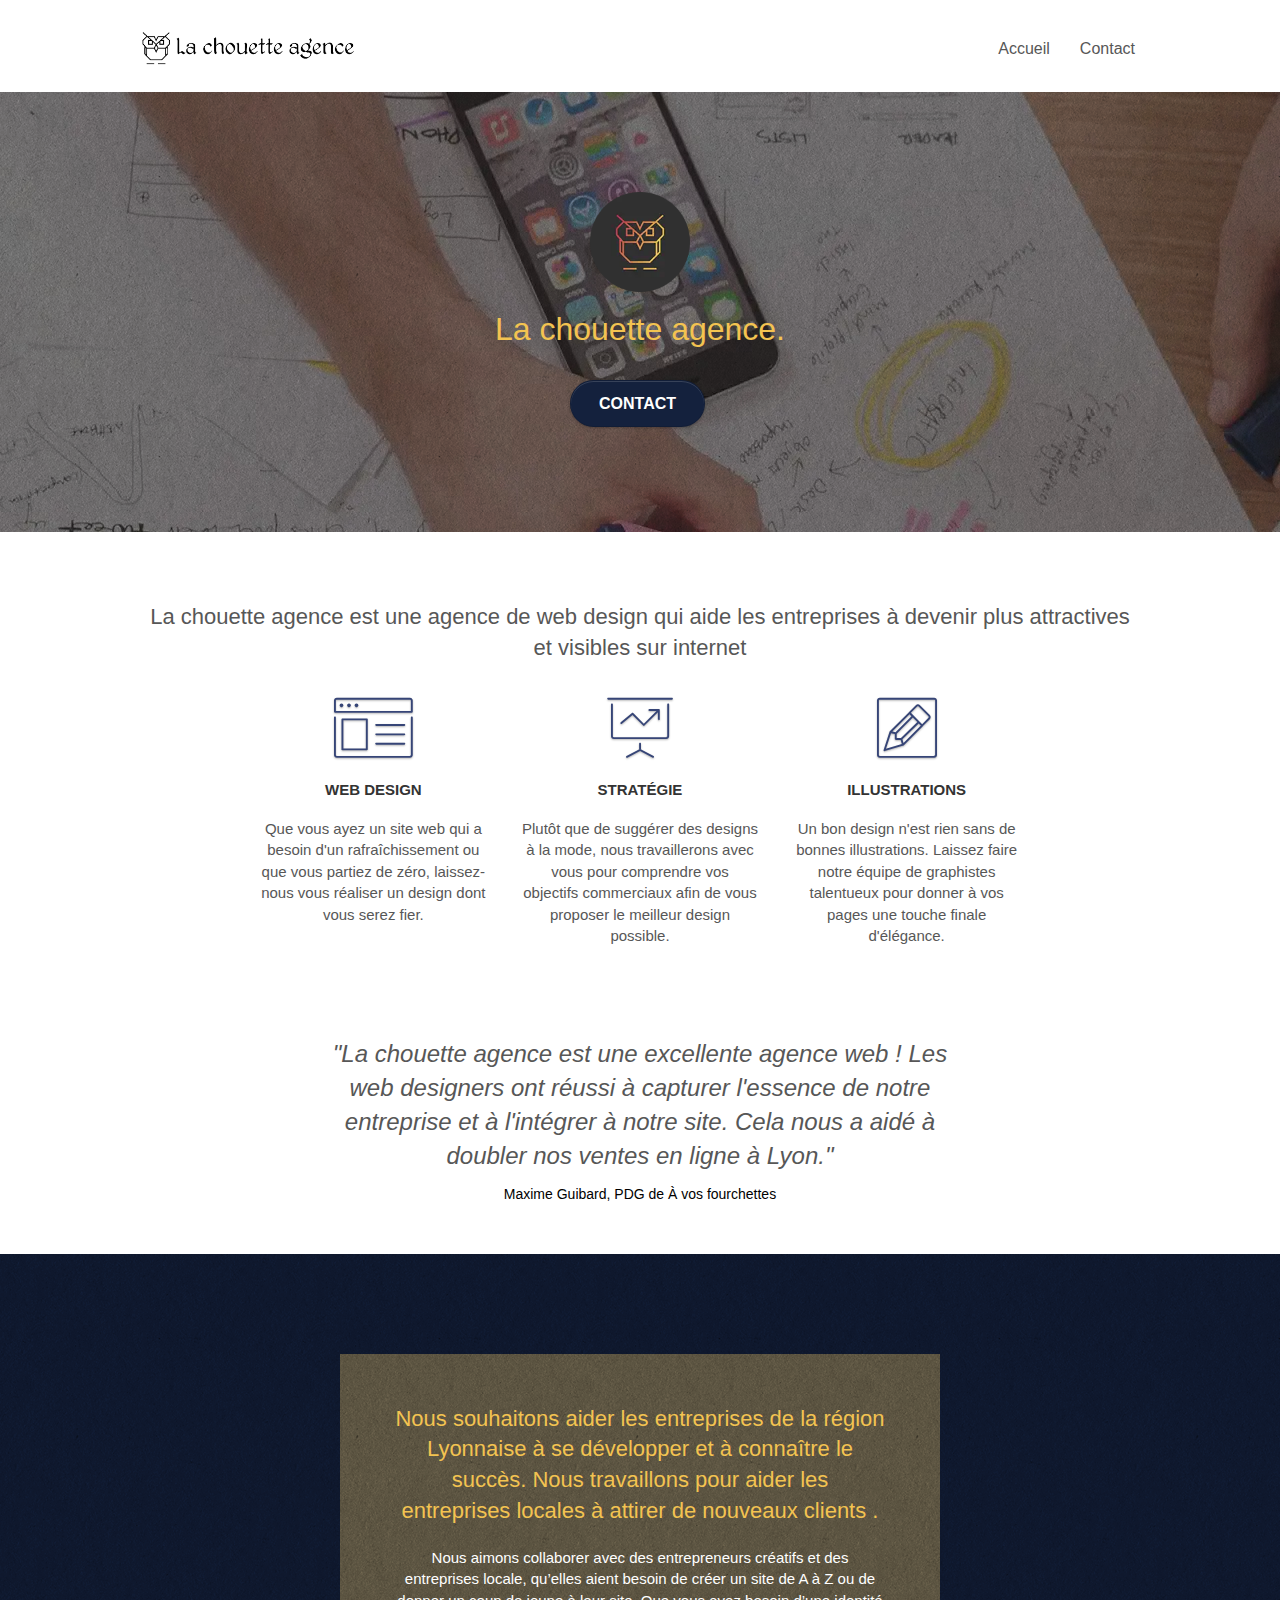
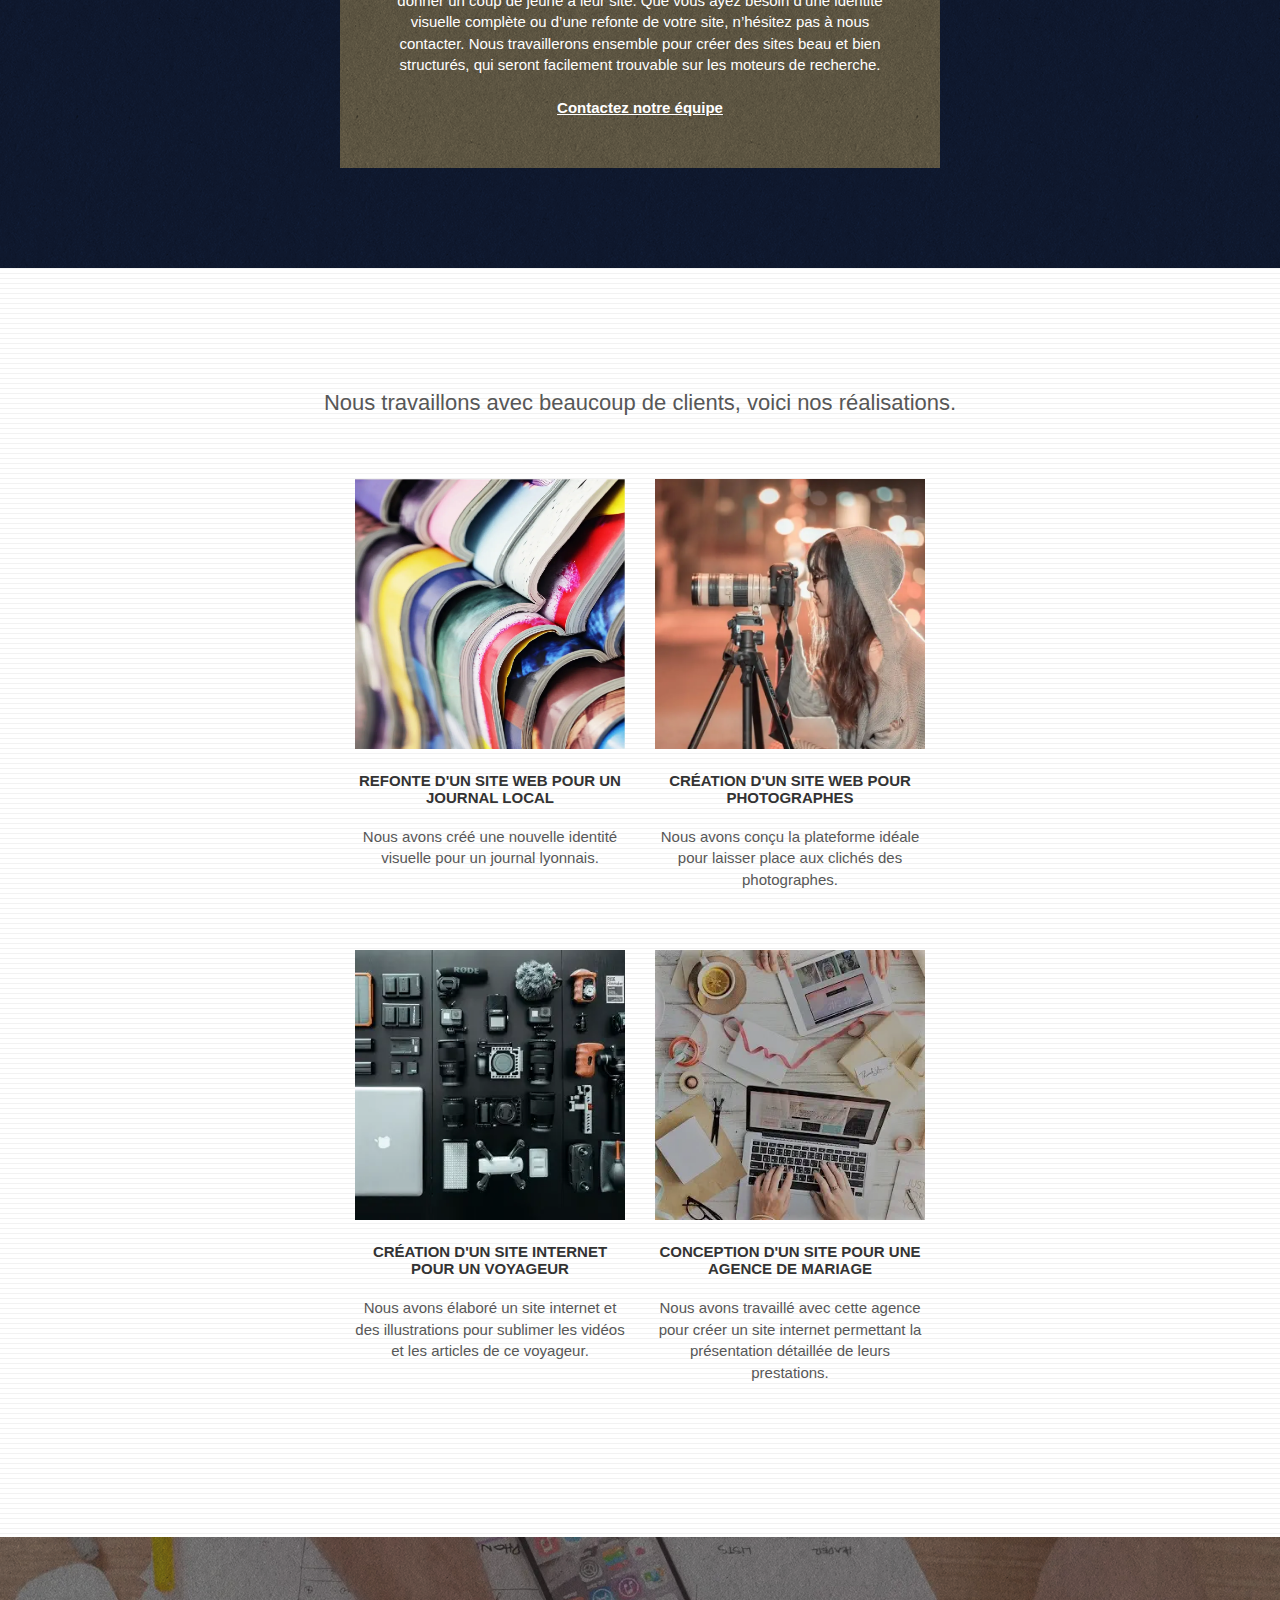
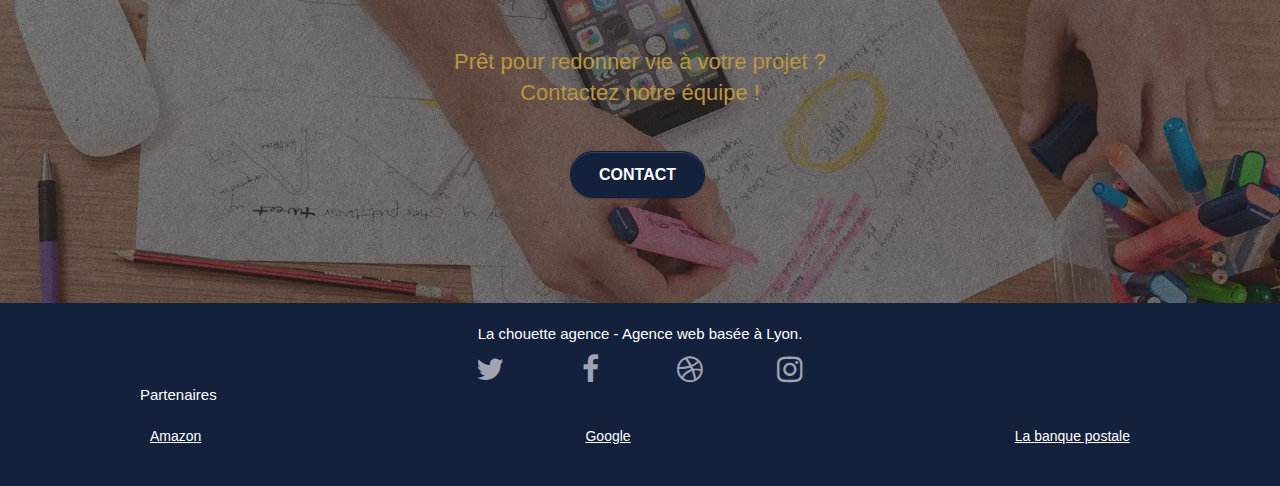
==== commit c8e15160: "indentation" ====
--- a/index.html
+++ b/index.html
@@ -310,7 +310,7 @@
 						<ul class="partenaire">
 							<li><a aria-label="Amazon" href="https://www.amazon.fr/">Amazon</a></li>
 							<li><a aria-label="Google" href="https://www.google.fr/">Google</a></li>
-							<li><a aria-label="La banque postale" href="https://www.labanquepostale.fr/">La banquepostale</a></li>
+							<li><a aria-label="La banque postale" href="https://www.labanquepostale.fr/">La banque postale</a></li>
 						</ul>
 					</div>
 				</div>
--- a/style.css
+++ b/style.css
@@ -1 +1 @@
-body{margin:0;padding:0;background:#FFF;overflow-x:hidden;-webkit-font-smoothing:antialiased;-moz-osx-font-smoothing:grayscale}a,button{transition:all .3s ease-in-out;outline:none!important}a:hover{text-decoration:none;cursor:pointer}#page-loading-blocs-notifaction{position:fixed;top:0;bottom:0;width:100%;z-index:100000;background:#FFF url(img/pageload-spinner.gif) no-repeat center center}.bloc{width:100%;clear:both;background:50% 50% no-repeat;padding:0 50px;-webkit-background-size:cover;-moz-background-size:cover;-o-background-size:cover;background-size:cover;position:relative}.bloc .container{padding-left:0;padding-right:0}.bloc-lg{padding:100px 50px}.bloc-md{padding:50px}.bloc-sm{padding:20px 50px}.bg-center,.bg-l-edge,.bg-r-edge,.bg-t-edge,.bg-b-edge,.bg-tl-edge,.bg-bl-edge,.bg-tr-edge,.bg-br-edge,.bg-repeat{-webkit-background-size:auto!important;-moz-background-size:auto!important;-o-background-size:auto!important;background-size:auto!important}.bg-repeat{background:repeat}.bg-t-edge{background:top no-repeat}.bloc-bg-texture::before{content:"";background-size:2px 2px;position:absolute;top:0;bottom:0;left:0;right:0}.texture-paper::before{background:url(img/texture-paper.webp);background-size:280px 280px}.b-parallax{background-attachment:fixed}.d-bloc{color:rgba(255,255,255,.7)}.d-bloc button:hover{color:rgba(255,255,255,.9)}.d-bloc .icon-round,.d-bloc .icon-square,.d-bloc .icon-rounded,.d-bloc .icon-semi-rounded-a,.d-bloc .icon-semi-rounded-b{border-color:rgba(255,255,255,.9)}.d-bloc .divider-h span{border-color:rgba(255,255,255,.2)}.d-bloc .a-btn,.d-bloc .navbar a,.d-bloc .navbar-brand,.d-bloc a .icon-sm,.d-bloc a .icon-md,.d-bloc a .icon-lg,.d-bloc a .icon-xl,.d-bloc h1 a,.d-bloc h2 a,.d-bloc h3 a,.d-bloc h4 a,.d-bloc h5 a,.d-bloc h6 a,.d-bloc p a{color:rgba(255,255,255,.6)}.d-bloc .a-btn:hover,.d-bloc .navbar a:hover,.d-bloc .navbar-brand:hover,.d-bloc a:hover .icon-sm,.d-bloc a:hover .icon-md,.d-bloc a:hover .icon-lg,.d-bloc a:hover .icon-xl,.d-bloc h1 a:hover,.d-bloc h2 a:hover,.d-bloc h3 a:hover,.d-bloc h4 a:hover,.d-bloc h5 a:hover,.d-bloc h6 a:hover,.d-bloc p a:hover{color:rgba(255,255,255,1)}.d-bloc .navbar-toggle .icon-bar{background:rgba(255,255,255,1)}.d-bloc .btn-wire,.d-bloc .btn-wire:hover{color:rgba(255,255,255,1);border-color:rgba(255,255,255,1)}.d-bloc .panel{color:rgba(0,0,0,.5)}.d-bloc .panel button:hover{color:rgba(0,0,0,.7)}.d-bloc .panel icon{border-color:rgba(0,0,0,.7)}.d-bloc .panel .divider-h span{border-color:rgba(0,0,0,.1)}.d-bloc .panel .a-btn{color:rgba(0,0,0,.6)}.d-bloc .panel .a-btn:hover{color:rgba(0,0,0,1)}.d-bloc .panel .btn-wire,.d-bloc .panel .btn-wire:hover{color:rgba(0,0,0,.7);border-color:rgba(0,0,0,.3)}.d-bloc .panel,.l-bloc{color:rgba(0,0,0,.5)}.d-bloc .panel button:hover,.l-bloc button:hover{color:rgba(0,0,0,.7)}.l-bloc .icon-round,.l-bloc .icon-square,.l-bloc .icon-rounded,.l-bloc .icon-semi-rounded-a,.l-bloc .icon-semi-rounded-b{border-color:rgba(0,0,0,.7)}.d-bloc .panel .divider-h span,.l-bloc .divider-h span{border-color:rgba(0,0,0,.1)}.d-bloc .panel .a-btn,.l-bloc .a-btn,.l-bloc .navbar a,.l-bloc .navbar-brand,.l-bloc a .icon-sm,.l-bloc a .icon-md,.l-bloc a .icon-lg,.l-bloc a .icon-xl,.l-bloc h1 a,.l-bloc h2 a,.l-bloc h3 a,.l-bloc h4 a,.l-bloc h5 a,.l-bloc h6 a,.l-bloc p a{color:rgba(0,0,0,.6)}.d-bloc .panel .a-btn:hover,.l-bloc .a-btn:hover,.l-bloc .navbar a:hover,.l-bloc .navbar-brand:hover,.l-bloc a:hover .icon-sm,.l-bloc a:hover .icon-md,.l-bloc a:hover .icon-lg,.l-bloc a:hover .icon-xl,.l-bloc h1 a:hover,.l-bloc h2 a:hover,.l-bloc h3 a:hover,.l-bloc h4 a:hover,.l-bloc h5 a:hover,.l-bloc h6 a:hover,.l-bloc p a:hover{color:rgba(0,0,0,1)}.l-bloc .navbar-toggle .icon-bar{color:rgba(0,0,0,.6)}.d-bloc .panel .btn-wire,.d-bloc .panel .btn-wire:hover,.l-bloc .btn-wire,.l-bloc .btn-wire:hover{color:rgba(0,0,0,.7);border-color:rgba(0,0,0,.3)}.voffset{margin-top:30px}.voffset-lg{margin-top:80px}.row-no-gutters{margin-right:0;margin-left:0}.row.row-no-gutters>[class^="col-"],.row.row-no-gutters>[class*=" col-"]{padding-right:0;padding-left:0}#bloc-1-hero h1{font-size:32px}.navbar{margin-bottom:0;z-index:1}.navbar-brand{height:auto;padding:3px 15px;font-size:25px;font-weight:400;font-weight:600;line-height:44px}.navbar-brand img{max-height:200px;margin:0 5px 0 0;display:inline}.navbar-brand img[src$=svg]{min-width:100px}.nav-center .navbar-brand img{margin:0}.navbar .nav{padding-top:2px;margin-right:-16px;float:right;z-index:1}.nav>li{float:left;margin-top:4px;font-size:16px}.navbar-nav .open .dropdown-menu>li>a{text-align:inherit}.nav>li a:hover,.nav>li a:focus{background:transparent}.navbar-toggle{margin:10px 10px 0 0;border:0}.navbar-toggle:hover{background:transparent!important}.navbar-toggle .icon-bar{background-color:rgba(0,0,0,.5);width:26px}.nav-invert .navbar .nav{float:left}.navbar-header{display:flex;justify-content:space-between}.nav-invert .navbar-header,.nav-invert .navbar-brand{float:right;position:relative;z-index:2}@media (min-width:768px){.site-navigation{position:absolute;top:50%;right:20px;transform:translate(0,-50%);-webkit-transform:translateY(-50%)}.nav>li .dropdown-menu a,.nav>li .dropdown-menu a:hover{color:#484848}.nav-invert .site-navigation{left:0;right:0}.nav-center{text-align:center}.nav-center .navbar-header{width:100%}.nav-center .navbar-header,.nav-center .navbar-brand,.nav-center .nav>li{float:none;display:inline-block}.nav-center .site-navigation{position:relative;width:100%;right:0;margin-right:0;margin-top:20px}.nav-center.mini-nav .navbar-toggle{float:none;margin:10px auto 0}}.nav>li>.dropdown a{background:none!important;display:block;padding:14px 15px}nav .caret{margin:0 5px}.dropdown-menu .dropdown-menu{top:-8px;left:100%}.dropdown-menu .dropmenu-flow-right{top:100%;left:0;margin-left:-1px;border-top-left-radius:0;border-top-right-radius:0}.dropdown-menu .dropdown span{border:4px solid #000;border-top-color:transparent;border-right-color:transparent;border-bottom-color:transparent;margin:6px -5px 0 0!important;float:right}.mg-md{margin-top:10px;margin-bottom:20px}.mg-lg{margin-top:10px;margin-bottom:40px}.btn{margin:0 5px 5px 0}.btn.pull-right{margin:0 0 5px 5px}.btn-d,.btn-d:hover,.btn-d:focus{color:#FFF;background:rgba(0,0,0,.3)}button{outline:none!important}.btn-rd{border-radius:40px}.btn-clean{border:1px solid rgba(0,0,0,.08);border-bottom-color:rgba(0,0,0,.1);text-shadow:0 1px 0 rgba(0,0,1,.1);box-shadow:0 1px 3px rgba(0,0,1,.25),inset 0 1px 0 0 rgba(255,255,255,.15)}.icon-md{font-size:30px!important}.icon-lg{font-size:60px!important}.sm-shadow{text-shadow:0 1px 2px rgba(0,0,0,.3)}.panel-sq,.panel-sq .panel-heading,.panel-sq .panel-footer{border-radius:0}.panel-rd{border-radius:30px}.panel-rd .panel-heading{border-radius:29px 29px 0 0}.panel-rd .panel-footer{border-radius:0 0 29px 29px}.form-control{border-color:rgba(0,0,0,.1);box-shadow:none}.scrollToTop{width:40px;height:40px;position:fixed;bottom:20px;right:20px;visibility:hidden;z-index:500;transition:all .3s ease-in-out}.scrollToTop span{margin-top:6px}.showScrollTop{font-size:14px;visibility:visible}a[data-lightbox]{position:relative;display:block;text-align:center}a[data-lightbox]:hover::before{content:"+";font-family:"HelveticaNeue-Light","Helvetica Neue Light","Helvetica Neue",Helvetica,Arial;font-size:32px;width:50px;height:50px;margin-left:-25px;border-radius:50%;background:rgba(0,0,0,.6);color:#FFF;font-weight:100;z-index:1;position:absolute;top:50%;transform:translateY(-50%);-webkit-transform:translateY(-50%)}a[data-lightbox]:hover img{opacity:.6;-webkit-animation-fill-mode:none;animation-fill-mode:none}#lightbox-modal{display:flex;align-items:center}#lightbox-modal .modal-dialog{width:90%;max-width:900px;margin:0 auto 0}#lightbox-modal .modal-dialog img{max-height:90vh;margin:0 auto}.lightbox-caption{padding:20px;color:#FFF;background:rgba(0,0,0,.5);position:absolute;left:15px;right:15px;bottom:5px}.close-lightbox{color:#FFF;font-size:30px;position:absolute;top:20px;right:20px;z-index:20;background:rgba(0,0,0,.5);border:none;line-height:30px;padding:0 9px 5px;opacity:.3}.close-lightbox:hover,.next-lightbox:hover,.prev-lightbox:hover{opacity:1;color:#FFF}.next-lightbox,.prev-lightbox{font-size:20px;color:rgba(255,255,255,.9);background:rgba(0,0,0,.5);transition:all .2s ease-in-out;position:absolute;top:45%;z-index:1;opacity:.4}.next-lightbox{padding:6px 8px 1px 13px;right:25px}.prev-lightbox{padding:6px 13px 1px 10px;left:25px}.snapshot-lb .modal-body{padding-bottom:45px}.snapshot-lb .lightbox-caption{padding:0;color:rgba(0,0,0,.5);background:none}h1,h2,h3,h4,h5,h6,p,label,.btn,a{font-family:"helvetica";font-weight:400;color:#575757!important}.container{max-width:1000px}.hero-bloc-text{font-size:38px}.hero-bloc-text-sub{font-size:36px}.statement-bloc-text{line-height:26px;font-style:italic;font-size:20px;text-align:center;font-weight:lighter;max-width:520px;margin:auto auto auto auto}p{font-size:15px}.tight-width-whitespace{max-width:600px;margin:auto auto auto auto}.h1{font-size:20px;font-family:"Open Sans"}.cta-hero{margin-top:22px;color:#FFFFFF!important;text-transform:uppercase;padding:12px 28px 12px 28px;font-size:16px;font-weight:700}.social{max-width:400px;margin:auto auto auto auto;display:flex;justify-content:center}h2{font-size:22px;line-height:1.4em}h3{font-size:15px;text-transform:uppercase;font-weight:700;color:#333333!important}.med-width-whitespace{max-width:800px;margin:auto auto auto auto;box-shadow:0 0 0 #000}h1{color:#333333!important}h4{color:#333333!important}.icons{margin-bottom:14px;margin-top:24px}.white{color:#FFFFFF!important}.portfolio-thumb{margin-bottom:24px;width:100%}.portfolio-row{margin-bottom:44px;margin-top:50px}.avatar{box-shadow:0 4px 9px rgba(0,0,0,.3)}.black-background{background-color:rgba(165,147,99,.7);padding:40px 40px 40px 40px}.bold-link{font-weight:900;text-decoration:underline!important}.bgc-white{background-color:#FFF}.bgc-dark-slate-blue{background-color:#364577}.bgc-atomic-tangerine{background-color:#14213d}.tc-white{color:#F3C351!important}.btn-atomic-tangerine{background:#14213d;color:#FFFFFF!important}.btn-atomic-tangerine:hover{background:#c27956!important;color:#FFFFFF!important}.ltc-white{color:#FFFFFF!important}.ltc-white:hover{color:#cccccc!important}.ltc-atomic-tangerine{color:#F3976C!important}.ltc-atomic-tangerine:hover{color:#c27956!important}.icon-dark-slate-blue{color:#364577!important;border-color:#364577!important}.bg-dots-bg{background-image:url(img/dots-bg.webp)}.bg-lines-h2-bg{background-image:url(img/lines-h2-bg.webp)}.bg-banniere{background-image:url(img/la-chouette-agence-banniere.webp)}.bg-presentation{background-image:url(img/image-de-presentation.webp)}@media (max-width:1024px){.bloc{padding-left:20px;padding-right:20px}.bloc.full-width-bloc,.bloc-tile-2.full-width-bloc .container,.bloc-tile-3.full-width-bloc .container,.bloc-tile-4.full-width-bloc .container{padding-left:0;padding-right:0}}@media (max-width:992px) and (min-width:768px){.navbar .nav{max-width:80%}.nav-center.navbar .nav{max-width:100%}}@media only screen and (min-width:768px) and (max-width:1024px) and (orientation:landscape){.b-parallax{background-attachment:scroll}}@media only screen and (min-width:1024px) and (max-width:1366px) and (-webkit-min-device-pixel-ratio:1.5){.b-parallax{background-attachment:scroll}}@media (max-width:991px){.container{width:100%}.b-parallax{background-attachment:scroll}.page-container,#hero-bloc{overflow-x:hidden;position:relative}.bloc-group,.bloc-group .bloc{display:block;width:100%}.bloc-fill-screen .fill-bloc-top-edge,.bloc-fill-screen .fill-bloc-bottom-edge{padding:0 20px}}@media (max-width:767px){.page-container{overflow-x:hidden;position:relative}h1,h2,h3,h4,h5,h6,p,#disqus_thread{padding-left:10px!important;padding-right:10px!important}.b-parallax{background-attachment:scroll}.navbar .nav{padding-top:0;border-top:1px solid rgba(0,0,0,.2);float:none!important}.navbar.row{margin-left:0;margin-right:0}.site-navigation{position:inherit;transform:none;-webkit-transform:none;-ms-transform:none}.nav>li{margin-top:0;border-bottom:1px solid rgba(0,0,0,.1);background:rgba(0,0,0,.05);text-align:left;padding-left:15px;width:100%}.nav>li:hover{background:rgba(0,0,0,.08)}.dropdown .dropdown a .caret{float:none;margin:5px 0 0 10px!important;border:4px solid #000;border-bottom-color:transparent;border-right-color:transparent;border-left-color:transparent}#hero-bloc .navbar .nav{background:rgba(0,0,0,.8)}#hero-bloc .navbar .nav a{color:rgba(255,255,255,.6)}.hero{padding:50px 0}.hero-nav{left:-1px;right:-1px}.navbar-collapse{padding:0;overflow-x:hidden;-webkit-box-shadow:none;box-shadow:none}.navbar-brand img{max-height:40px;width:auto}.nav-invert .navbar-header{float:none;width:100%}.nav-invert .navbar-toggle{float:left;margin-left:10px}.bloc{padding-left:0;padding-right:0}.bloc-xxl,.bloc-xl,.bloc-lg{padding:40px 0}.bloc-sm,.bloc-md{padding-left:0;padding-right:0}.bloc-tile-2 .container,.bloc-tile-3 .container,.bloc-tile-4 .container,.bloc-fill-screen .fill-bloc-top-edge,.bloc-fill-screen .fill-bloc-bottom-edge{padding-left:0;padding-right:0}.a-block{padding:0 10px}.btn-dwn{display:none}.voffset{margin-top:5px}.voffset-md{margin-top:20px}.voffset-lg{margin-top:30px}form{padding:5px}.close-lightbox{display:inline-block}.blocsapp-device-iphone5{background-size:216px 425px;padding-top:60px;width:216px;height:425px}.blocsapp-device-iphone5 img{width:180px;height:320px}.social{padding:10px}.contact{margin:30px;padding:1px 0}}@media (max-width:400px){.bloc{padding-left:0;padding-right:0}}@media (max-width:767px){.bloc-mob-center-text{text-align:center}}.citation{font-style:italic;font-size:24px;font-weight:400}.citation+span{color:#000}.partenaire{display:flex;justify-content:space-between;padding:10px}.partenaire li{list-style:none}.partenaire li a{color:#FFF!important;text-decoration:underline}.partenaire a:hover{color:#F3C351!important}.contact{height:255px;box-shadow:rgba(0,0,0,.35) 0 5px 15px}.contact p{font-size:18px}+body{margin:0;padding:0;background:#FFF;overflow-x:hidden;-webkit-font-smoothing:antialiased;-moz-osx-font-smoothing:grayscale}a,button{transition:all .3s ease-in-out}a:hover{text-decoration:none;cursor:pointer}#page-loading-blocs-notifaction{position:fixed;top:0;bottom:0;width:100%;z-index:100000;background:#FFF url(img/pageload-spinner.gif) no-repeat center center}.bloc{width:100%;clear:both;background:50% 50% no-repeat;padding:0 50px;-webkit-background-size:cover;-moz-background-size:cover;-o-background-size:cover;background-size:cover;position:relative}.bloc .container{padding-left:0;padding-right:0}.bloc-lg{padding:100px 50px}.bloc-md{padding:50px}.bloc-sm{padding:20px 50px}.bg-center,.bg-l-edge,.bg-r-edge,.bg-t-edge,.bg-b-edge,.bg-tl-edge,.bg-bl-edge,.bg-tr-edge,.bg-br-edge,.bg-repeat{-webkit-background-size:auto!important;-moz-background-size:auto!important;-o-background-size:auto!important;background-size:auto!important}.bg-repeat{background:repeat}.bg-t-edge{background:top no-repeat}.bloc-bg-texture::before{content:"";background-size:2px 2px;position:absolute;top:0;bottom:0;left:0;right:0}.texture-paper::before{background:url(img/texture-paper.webp);background-size:280px 280px}.b-parallax{background-attachment:fixed}.d-bloc{color:rgba(255,255,255,.7)}.d-bloc button:hover{color:rgba(255,255,255,.9)}.d-bloc .icon-round,.d-bloc .icon-square,.d-bloc .icon-rounded,.d-bloc .icon-semi-rounded-a,.d-bloc .icon-semi-rounded-b{border-color:rgba(255,255,255,.9)}.d-bloc .divider-h span{border-color:rgba(255,255,255,.2)}.d-bloc .a-btn,.d-bloc .navbar a,.d-bloc .navbar-brand,.d-bloc a .icon-sm,.d-bloc a .icon-md,.d-bloc a .icon-lg,.d-bloc a .icon-xl,.d-bloc h1 a,.d-bloc h2 a,.d-bloc h3 a,.d-bloc h4 a,.d-bloc h5 a,.d-bloc h6 a,.d-bloc p a{color:rgba(255,255,255,.6)}.d-bloc .a-btn:hover,.d-bloc .navbar a:hover,.d-bloc .navbar-brand:hover,.d-bloc a:hover .icon-sm,.d-bloc a:hover .icon-md,.d-bloc a:hover .icon-lg,.d-bloc a:hover .icon-xl,.d-bloc h1 a:hover,.d-bloc h2 a:hover,.d-bloc h3 a:hover,.d-bloc h4 a:hover,.d-bloc h5 a:hover,.d-bloc h6 a:hover,.d-bloc p a:hover{color:rgba(255,255,255,1)}.d-bloc .navbar-toggle .icon-bar{background:rgba(255,255,255,1)}.d-bloc .btn-wire,.d-bloc .btn-wire:hover{color:rgba(255,255,255,1);border-color:rgba(255,255,255,1)}.d-bloc .panel{color:rgba(0,0,0,.5)}.d-bloc .panel button:hover{color:rgba(0,0,0,.7)}.d-bloc .panel icon{border-color:rgba(0,0,0,.7)}.d-bloc .panel .divider-h span{border-color:rgba(0,0,0,.1)}.d-bloc .panel .a-btn{color:rgba(0,0,0,.6)}.d-bloc .panel .a-btn:hover{color:rgba(0,0,0,1)}.d-bloc .panel .btn-wire,.d-bloc .panel .btn-wire:hover{color:rgba(0,0,0,.7);border-color:rgba(0,0,0,.3)}.d-bloc .panel,.l-bloc{color:rgba(0,0,0,.5)}.d-bloc .panel button:hover,.l-bloc button:hover{color:rgba(0,0,0,.7)}.l-bloc .icon-round,.l-bloc .icon-square,.l-bloc .icon-rounded,.l-bloc .icon-semi-rounded-a,.l-bloc .icon-semi-rounded-b{border-color:rgba(0,0,0,.7)}.d-bloc .panel .divider-h span,.l-bloc .divider-h span{border-color:rgba(0,0,0,.1)}.d-bloc .panel .a-btn,.l-bloc .a-btn,.l-bloc .navbar a,.l-bloc .navbar-brand,.l-bloc a .icon-sm,.l-bloc a .icon-md,.l-bloc a .icon-lg,.l-bloc a .icon-xl,.l-bloc h1 a,.l-bloc h2 a,.l-bloc h3 a,.l-bloc h4 a,.l-bloc h5 a,.l-bloc h6 a,.l-bloc p a{color:rgba(0,0,0,.6)}.d-bloc .panel .a-btn:hover,.l-bloc .a-btn:hover,.l-bloc .navbar a:hover,.l-bloc .navbar-brand:hover,.l-bloc a:hover .icon-sm,.l-bloc a:hover .icon-md,.l-bloc a:hover .icon-lg,.l-bloc a:hover .icon-xl,.l-bloc h1 a:hover,.l-bloc h2 a:hover,.l-bloc h3 a:hover,.l-bloc h4 a:hover,.l-bloc h5 a:hover,.l-bloc h6 a:hover,.l-bloc p a:hover{color:rgba(0,0,0,1)}.l-bloc .navbar-toggle .icon-bar{color:rgba(0,0,0,.6)}.d-bloc .panel .btn-wire,.d-bloc .panel .btn-wire:hover,.l-bloc .btn-wire,.l-bloc .btn-wire:hover{color:rgba(0,0,0,.7);border-color:rgba(0,0,0,.3)}.voffset{margin-top:30px}.voffset-lg{margin-top:80px}.row-no-gutters{margin-right:0;margin-left:0}.row.row-no-gutters>[class^="col-"],.row.row-no-gutters>[class*=" col-"]{padding-right:0;padding-left:0}#bloc-1-hero h1{font-size:32px}.navbar{margin-bottom:0;z-index:1}.navbar-brand{height:auto;padding:3px 15px;font-size:25px;font-weight:400;font-weight:600;line-height:44px}.navbar-brand img{max-height:200px;margin:0 5px 0 0;display:inline}.navbar-brand img[src$=svg]{min-width:100px}.nav-center .navbar-brand img{margin:0}.navbar .nav{padding-top:2px;margin-right:-16px;float:right;z-index:1}.nav>li{float:left;margin-top:4px;font-size:16px}.navbar-nav .open .dropdown-menu>li>a{text-align:inherit}.nav>li a:hover,.nav>li a:focus{background:transparent}.navbar-toggle{margin:10px 10px 0 0;border:0}.navbar-toggle:hover{background:transparent!important}.navbar-toggle .icon-bar{background-color:rgba(0,0,0,.5);width:26px}.nav-invert .navbar .nav{float:left}.navbar-header{display:flex;justify-content:space-between}.nav-invert .navbar-header,.nav-invert .navbar-brand{float:right;position:relative;z-index:2}@media (min-width:768px){.site-navigation{position:absolute;top:50%;right:20px;transform:translate(0,-50%);-webkit-transform:translateY(-50%)}.nav>li .dropdown-menu a,.nav>li .dropdown-menu a:hover{color:#484848}.nav-invert .site-navigation{left:0;right:0}.nav-center{text-align:center}.nav-center .navbar-header{width:100%}.nav-center .navbar-header,.nav-center .navbar-brand,.nav-center .nav>li{float:none;display:inline-block}.nav-center .site-navigation{position:relative;width:100%;right:0;margin-right:0;margin-top:20px}.nav-center.mini-nav .navbar-toggle{float:none;margin:10px auto 0}}.nav>li>.dropdown a{background:none!important;display:block;padding:14px 15px}nav .caret{margin:0 5px}.dropdown-menu .dropdown-menu{top:-8px;left:100%}.dropdown-menu .dropmenu-flow-right{top:100%;left:0;margin-left:-1px;border-top-left-radius:0;border-top-right-radius:0}.dropdown-menu .dropdown span{border:4px solid #000;border-top-color:transparent;border-right-color:transparent;border-bottom-color:transparent;margin:6px -5px 0 0!important;float:right}.mg-md{margin-top:10px;margin-bottom:20px}.mg-lg{margin-top:10px;margin-bottom:40px}.btn{margin:0 5px 5px 0}.btn.pull-right{margin:0 0 5px 5px}.btn-d,.btn-d:hover,.btn-d:focus{color:#FFF;background:rgba(0,0,0,.3)}.btn-rd{border-radius:40px}.btn-clean{border:1px solid rgba(0,0,0,.08);border-bottom-color:rgba(0,0,0,.1);text-shadow:0 1px 0 rgba(0,0,1,.1);box-shadow:0 1px 3px rgba(0,0,1,.25),inset 0 1px 0 0 rgba(255,255,255,.15)}.icon-md{font-size:30px!important}.icon-lg{font-size:60px!important}.sm-shadow{text-shadow:0 1px 2px rgba(0,0,0,.3)}.panel-sq,.panel-sq .panel-heading,.panel-sq .panel-footer{border-radius:0}.panel-rd{border-radius:30px}.panel-rd .panel-heading{border-radius:29px 29px 0 0}.panel-rd .panel-footer{border-radius:0 0 29px 29px}.form-control{border-color:rgba(0,0,0,.1);box-shadow:none}.scrollToTop{width:40px;height:40px;position:fixed;bottom:20px;right:20px;visibility:hidden;z-index:500;transition:all .3s ease-in-out}.scrollToTop span{margin-top:6px}.showScrollTop{font-size:14px;visibility:visible}a[data-lightbox]{position:relative;display:block;text-align:center}a[data-lightbox]:hover::before{content:"+";font-family:"HelveticaNeue-Light","Helvetica Neue Light","Helvetica Neue",Helvetica,Arial;font-size:32px;width:50px;height:50px;margin-left:-25px;border-radius:50%;background:rgba(0,0,0,.6);color:#FFF;font-weight:100;z-index:1;position:absolute;top:50%;transform:translateY(-50%);-webkit-transform:translateY(-50%)}a[data-lightbox]:hover img{opacity:.6;-webkit-animation-fill-mode:none;animation-fill-mode:none}#lightbox-modal{display:flex;align-items:center}#lightbox-modal .modal-dialog{width:90%;max-width:900px;margin:0 auto 0}#lightbox-modal .modal-dialog img{max-height:90vh;margin:0 auto}.lightbox-caption{padding:20px;color:#FFF;background:rgba(0,0,0,.5);position:absolute;left:15px;right:15px;bottom:5px}.close-lightbox{color:#FFF;font-size:30px;position:absolute;top:20px;right:20px;z-index:20;background:rgba(0,0,0,.5);border:none;line-height:30px;padding:0 9px 5px;opacity:.3}.close-lightbox:hover,.next-lightbox:hover,.prev-lightbox:hover{opacity:1;color:#FFF}.next-lightbox,.prev-lightbox{font-size:20px;color:rgba(255,255,255,.9);background:rgba(0,0,0,.5);transition:all .2s ease-in-out;position:absolute;top:45%;z-index:1;opacity:.4}.next-lightbox{padding:6px 8px 1px 13px;right:25px}.prev-lightbox{padding:6px 13px 1px 10px;left:25px}.snapshot-lb .modal-body{padding-bottom:45px}.snapshot-lb .lightbox-caption{padding:0;color:rgba(0,0,0,.5);background:none}h1,h2,h3,h4,h5,h6,p,label,.btn,a{font-family:"helvetica";font-weight:400;color:#575757!important}.container{max-width:1000px}.hero-bloc-text{font-size:38px}.hero-bloc-text-sub{font-size:36px}.statement-bloc-text{line-height:26px;font-style:italic;font-size:20px;text-align:center;font-weight:lighter;max-width:520px;margin:auto auto auto auto}p{font-size:15px}.tight-width-whitespace{max-width:600px;margin:auto auto auto auto}.h1{font-size:20px;font-family:"Open Sans"}.cta-hero{margin-top:22px;color:#FFFFFF!important;text-transform:uppercase;padding:12px 28px 12px 28px;font-size:16px;font-weight:700}.social{max-width:400px;margin:auto auto auto auto;display:flex;justify-content:center}h2{font-size:22px;line-height:1.4em}h3{font-size:15px;text-transform:uppercase;font-weight:700;color:#333333!important}.med-width-whitespace{max-width:800px;margin:auto auto auto auto;box-shadow:0 0 0 #000}h1{color:#333333!important}h4{color:#333333!important}.icons{margin-bottom:14px;margin-top:24px}.white{color:#FFFFFF!important}.portfolio-thumb{margin-bottom:24px;width:100%}.portfolio-row{margin-bottom:44px;margin-top:50px}.avatar{box-shadow:0 4px 9px rgba(0,0,0,.3)}.black-background{background-color:rgba(165,147,99,.7);padding:40px 40px 40px 40px}.bold-link{font-weight:900;text-decoration:underline!important}.bgc-white{background-color:#FFF}.bgc-dark-slate-blue{background-color:#364577}.bgc-atomic-tangerine{background-color:#14213d}.tc-white{color:#F3C351!important}.btn-atomic-tangerine{background:#14213d;color:#FFFFFF!important}.btn-atomic-tangerine:hover{background:#c27956!important;color:#FFFFFF!important}.ltc-white{color:#FFFFFF!important}.ltc-white:hover{color:#cccccc!important}.ltc-atomic-tangerine{color:#F3976C!important}.ltc-atomic-tangerine:hover{color:#c27956!important}.icon-dark-slate-blue{color:#364577!important;border-color:#364577!important}.bg-dots-bg{background-image:url(img/dots-bg.webp)}.bg-lines-h2-bg{background-image:url(img/lines-h2-bg.webp)}.bg-banniere{background-image:url(img/la-chouette-agence-banniere.webp)}.bg-presentation{background-image:url(img/image-de-presentation.webp)}@media (max-width:1024px){.bloc{padding-left:20px;padding-right:20px}.bloc.full-width-bloc,.bloc-tile-2.full-width-bloc .container,.bloc-tile-3.full-width-bloc .container,.bloc-tile-4.full-width-bloc .container{padding-left:0;padding-right:0}}@media (max-width:992px) and (min-width:768px){.navbar .nav{max-width:80%}.nav-center.navbar .nav{max-width:100%}}@media only screen and (min-width:768px) and (max-width:1024px) and (orientation:landscape){.b-parallax{background-attachment:scroll}}@media only screen and (min-width:1024px) and (max-width:1366px) and (-webkit-min-device-pixel-ratio:1.5){.b-parallax{background-attachment:scroll}}@media (max-width:991px){.container{width:100%}.b-parallax{background-attachment:scroll}.page-container,#hero-bloc{overflow-x:hidden;position:relative}.bloc-group,.bloc-group .bloc{display:block;width:100%}.bloc-fill-screen .fill-bloc-top-edge,.bloc-fill-screen .fill-bloc-bottom-edge{padding:0 20px}}@media (max-width:767px){.page-container{overflow-x:hidden;position:relative}h1,h2,h3,h4,h5,h6,p,#disqus_thread{padding-left:10px!important;padding-right:10px!important}.b-parallax{background-attachment:scroll}.navbar .nav{padding-top:0;border-top:1px solid rgba(0,0,0,.2);float:none!important}.navbar.row{margin-left:0;margin-right:0}.site-navigation{position:inherit;transform:none;-webkit-transform:none;-ms-transform:none}.nav>li{margin-top:0;border-bottom:1px solid rgba(0,0,0,.1);background:rgba(0,0,0,.05);text-align:left;padding-left:15px;width:100%}.nav>li:hover{background:rgba(0,0,0,.08)}.dropdown .dropdown a .caret{float:none;margin:5px 0 0 10px!important;border:4px solid #000;border-bottom-color:transparent;border-right-color:transparent;border-left-color:transparent}#hero-bloc .navbar .nav{background:rgba(0,0,0,.8)}#hero-bloc .navbar .nav a{color:rgba(255,255,255,.6)}.hero{padding:50px 0}.hero-nav{left:-1px;right:-1px}.navbar-collapse{padding:0;overflow-x:hidden;-webkit-box-shadow:none;box-shadow:none}.navbar-brand img{max-height:40px;width:auto}.nav-invert .navbar-header{float:none;width:100%}.nav-invert .navbar-toggle{float:left;margin-left:10px}.bloc{padding-left:0;padding-right:0}.bloc-xxl,.bloc-xl,.bloc-lg{padding:40px 0}.bloc-sm,.bloc-md{padding-left:0;padding-right:0}.bloc-tile-2 .container,.bloc-tile-3 .container,.bloc-tile-4 .container,.bloc-fill-screen .fill-bloc-top-edge,.bloc-fill-screen .fill-bloc-bottom-edge{padding-left:0;padding-right:0}.a-block{padding:0 10px}.btn-dwn{display:none}.voffset{margin-top:5px}.voffset-md{margin-top:20px}.voffset-lg{margin-top:30px}form{padding:5px}.close-lightbox{display:inline-block}.blocsapp-device-iphone5{background-size:216px 425px;padding-top:60px;width:216px;height:425px}.blocsapp-device-iphone5 img{width:180px;height:320px}.social{padding:10px}.contact{margin:30px;padding:1px 0}}@media (max-width:400px){.bloc{padding-left:0;padding-right:0}}@media (max-width:767px){.bloc-mob-center-text{text-align:center}}.citation{font-style:italic;font-size:24px;font-weight:400}.citation+span{color:#000}.partenaire{display:flex;justify-content:space-between;padding:10px}.partenaire li{list-style:none}.partenaire li a{color:#FFF!important;text-decoration:underline}.partenaire a:hover{color:#F3C351!important}.contact{height:255px;box-shadow:rgba(0,0,0,.35) 0 5px 15px}.contact p{font-size:18px}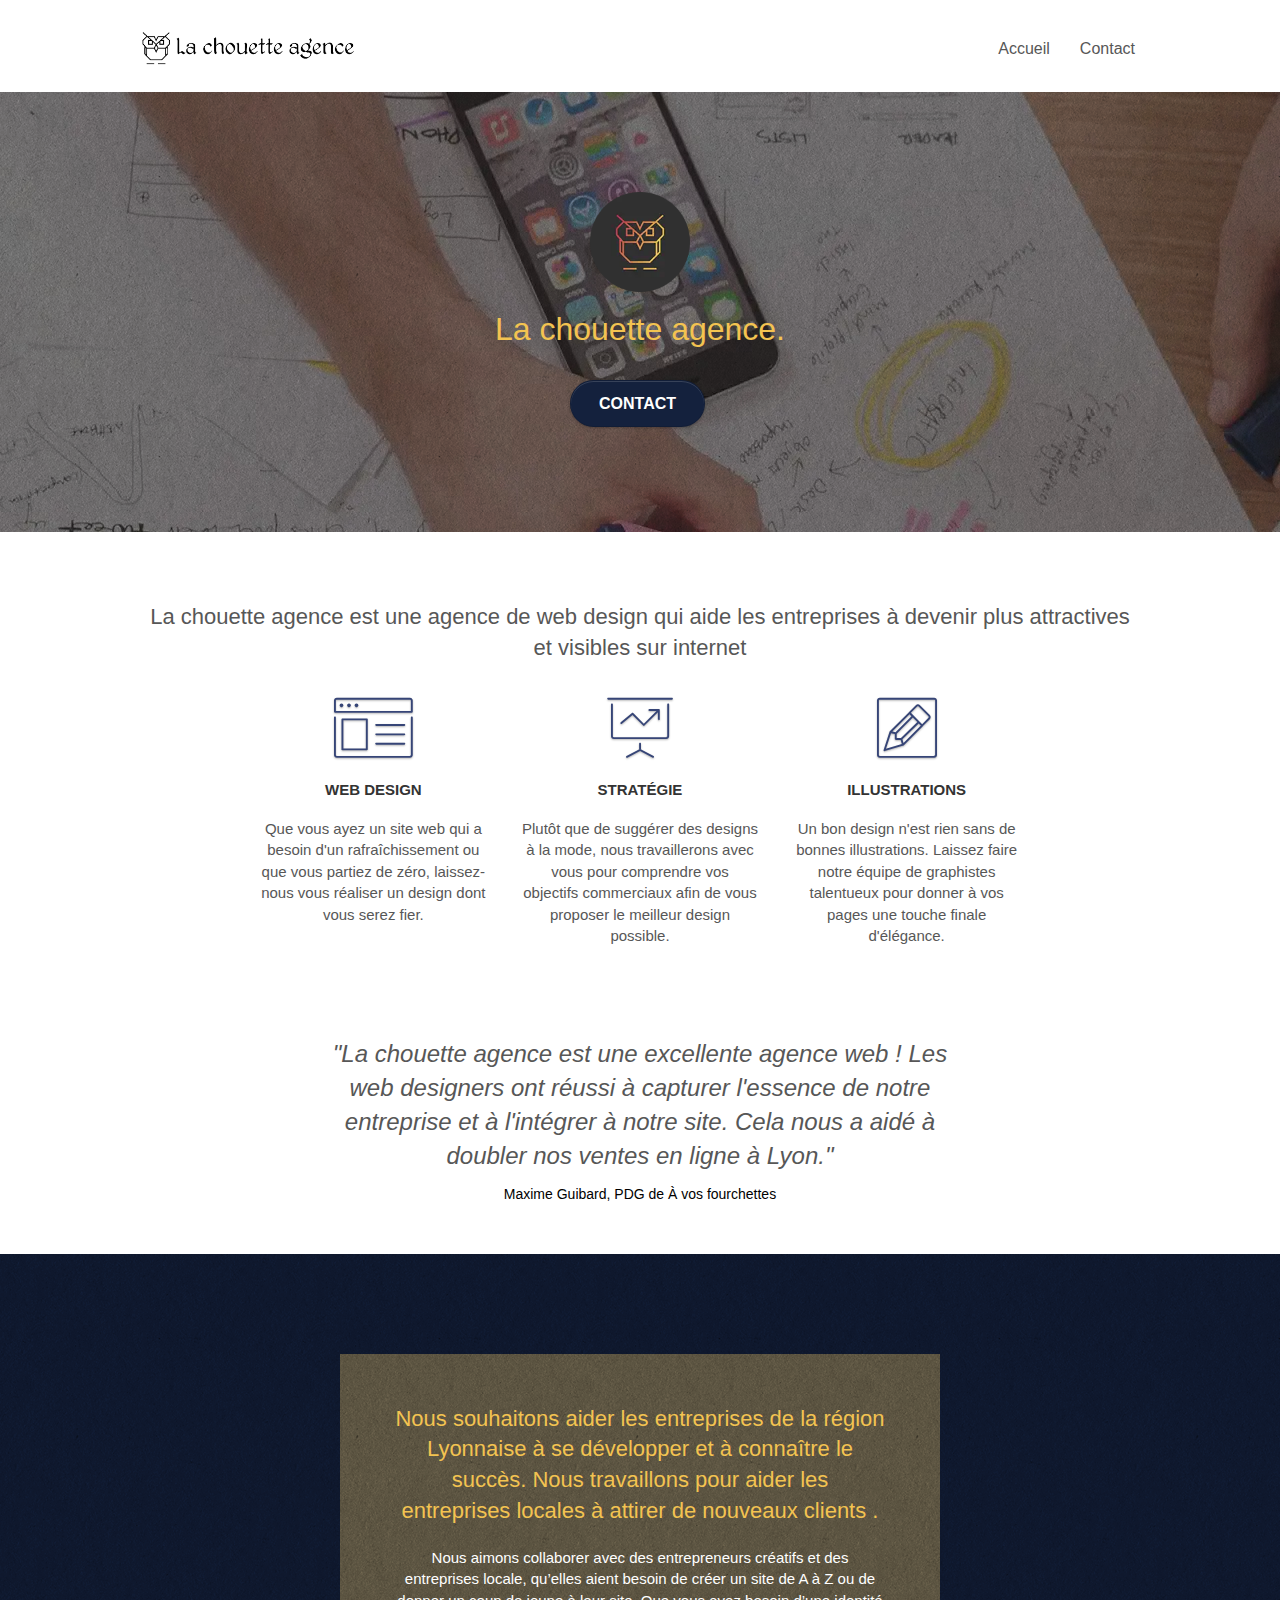
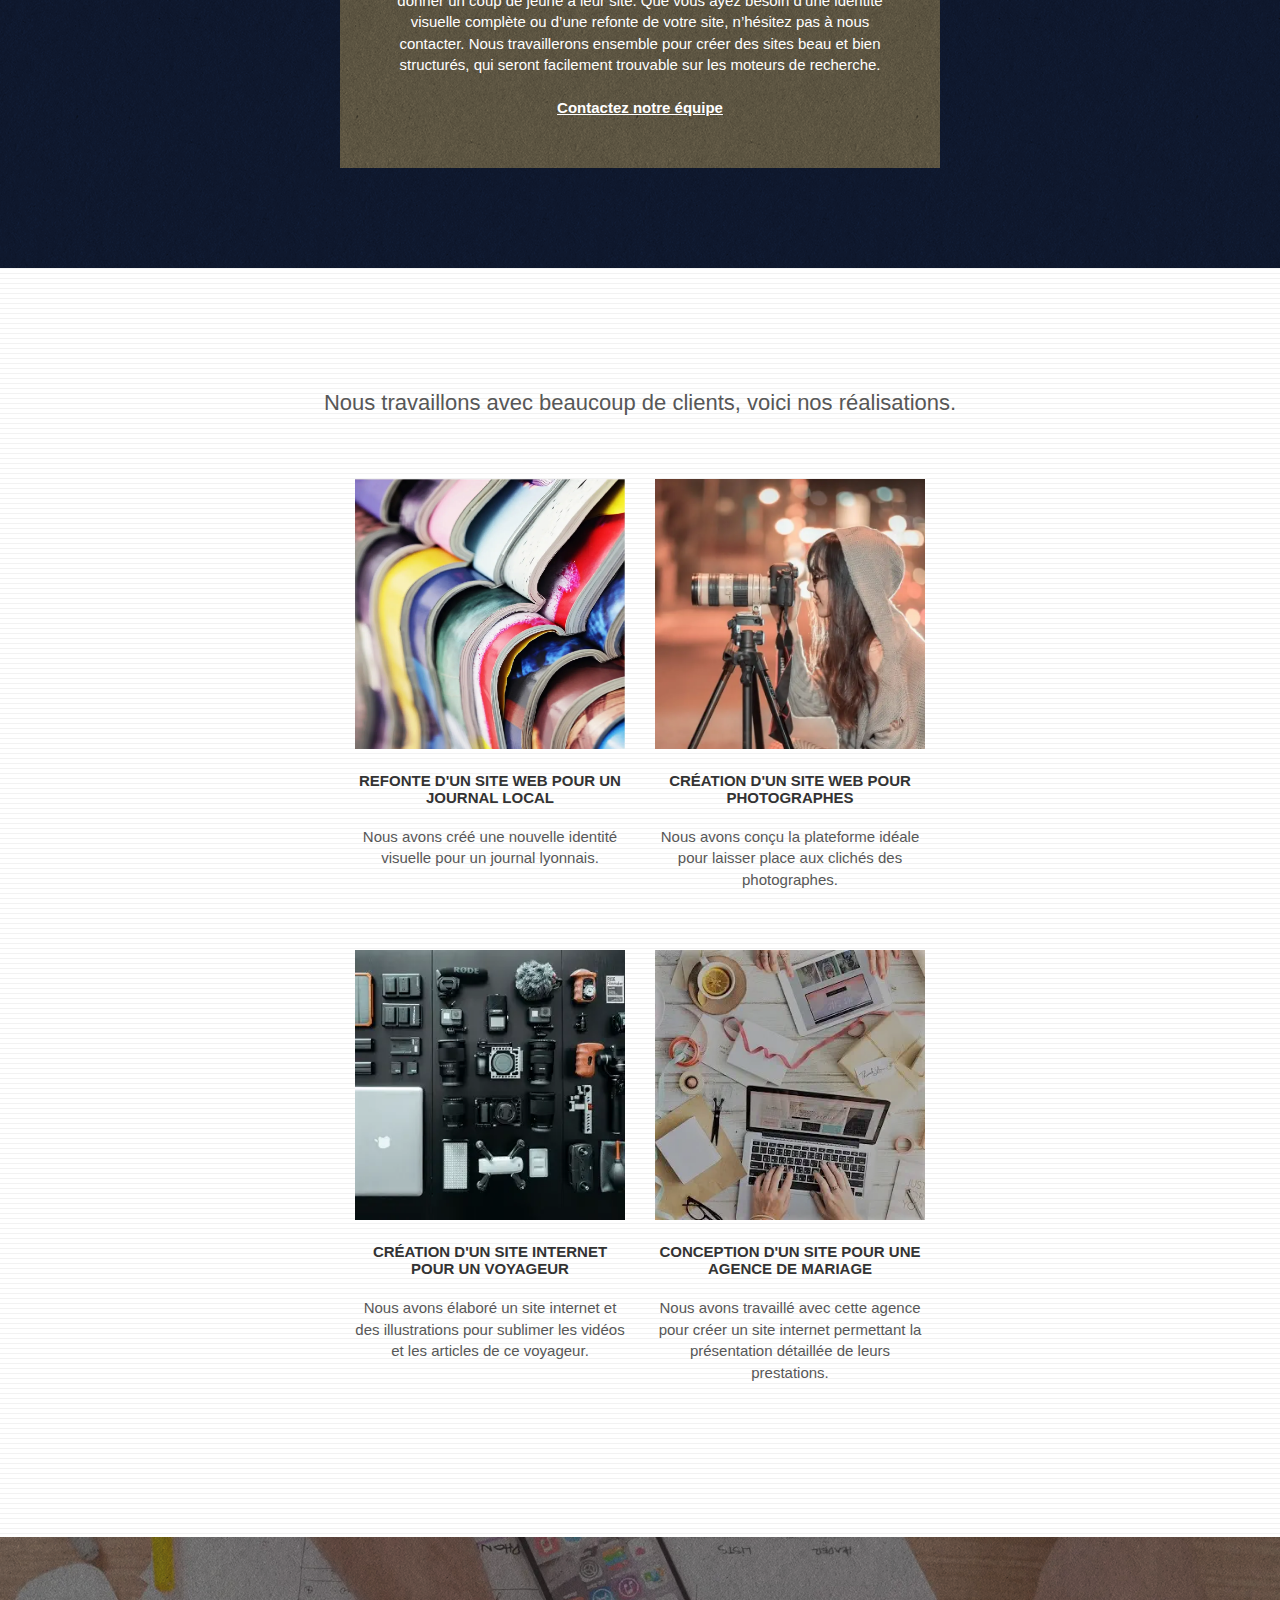
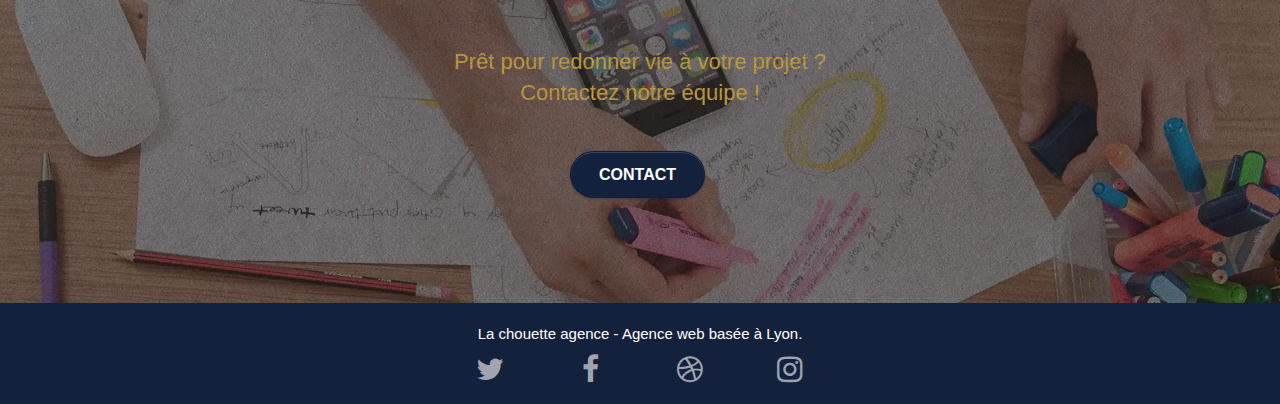
==== commit 61671443: "links deleted & form modified" ====
--- a/index.html
+++ b/index.html
@@ -5,7 +5,7 @@
 	<meta charset="utf-8">
 	<!-- Suppression de la meta keywords -->
 	<!-- Ajout titre -->
-	<title>La chouette agence</title>
+	<title>La chouette agence | Entreprise web design Lyon</title>
 	<!-- Ajout description -->
 	<meta name="description"
 		content="La chouette agence est une entreprise web design située à Lyon specialisée dans la création et la mise à jour de sites web, elle propose une solution web adaptée à votre projet et aide les entreprises à devenir attractives et visible sur internet">
@@ -15,13 +15,19 @@
 	<link rel="shortcut icon" type="image/png" href="favicon.jpg">
 
 	<link rel="stylesheet" type="text/css" href="./css/bootstrap.css">
+	<!-- <link href="https://cdn.jsdelivr.net/npm/bootstrap@5.0.2/dist/css/bootstrap.min.css" rel="stylesheet" integrity="sha384-EVSTQN3/azprG1Anm3QDgpJLIm9Nao0Yz1ztcQTwFspd3yD65VohhpuuCOmLASjC" crossorigin="anonymous"> -->
+
 	<link rel="stylesheet" type="text/css" href="style.css">
 	<link rel="stylesheet" type="text/css" href="./css/font-awesome.css">
 	<link rel="stylesheet" type="text/css" href="./css/et-line.css">
 
 
 	<script src="./js/jquery-2.1.0.js"></script>
+	<!-- <script src="https://code.jquery.com/jquery-3.6.0.js" integrity="sha256-H+K7U5CnXl1h5ywQfKtSj8PCmoN9aaq30gDh27Xc0jk=" crossorigin="anonymous"></script> -->
+
 	<script src="./js/bootstrap.js"></script>
+<!-- 	<script src="https://cdn.jsdelivr.net/npm/bootstrap@5.0.2/dist/js/bootstrap.bundle.min.js" integrity="sha384-MrcW6ZMFYlzcLA8Nl+NtUVF0sA7MsXsP1UyJoMp4YLEuNSfAP+JcXn/tWtIaxVXM" crossorigin="anonymous"></script> -->
+
 	<script src="./js/blocs.js"></script>
 	<script src="./js/jquery.touchSwipe.js" defer></script>
 	<script src="./js/gmaps.js"></script>
@@ -306,12 +312,7 @@
 								</div>
 							</div>
 						</div>
-						<p class="white">Partenaires</p>
-						<ul class="partenaire">
-							<li><a aria-label="Amazon" href="https://www.amazon.fr/">Amazon</a></li>
-							<li><a aria-label="Google" href="https://www.google.fr/">Google</a></li>
-							<li><a aria-label="La banque postale" href="https://www.labanquepostale.fr/">La banque postale</a></li>
-						</ul>
+				
 					</div>
 				</div>
 			</div>
